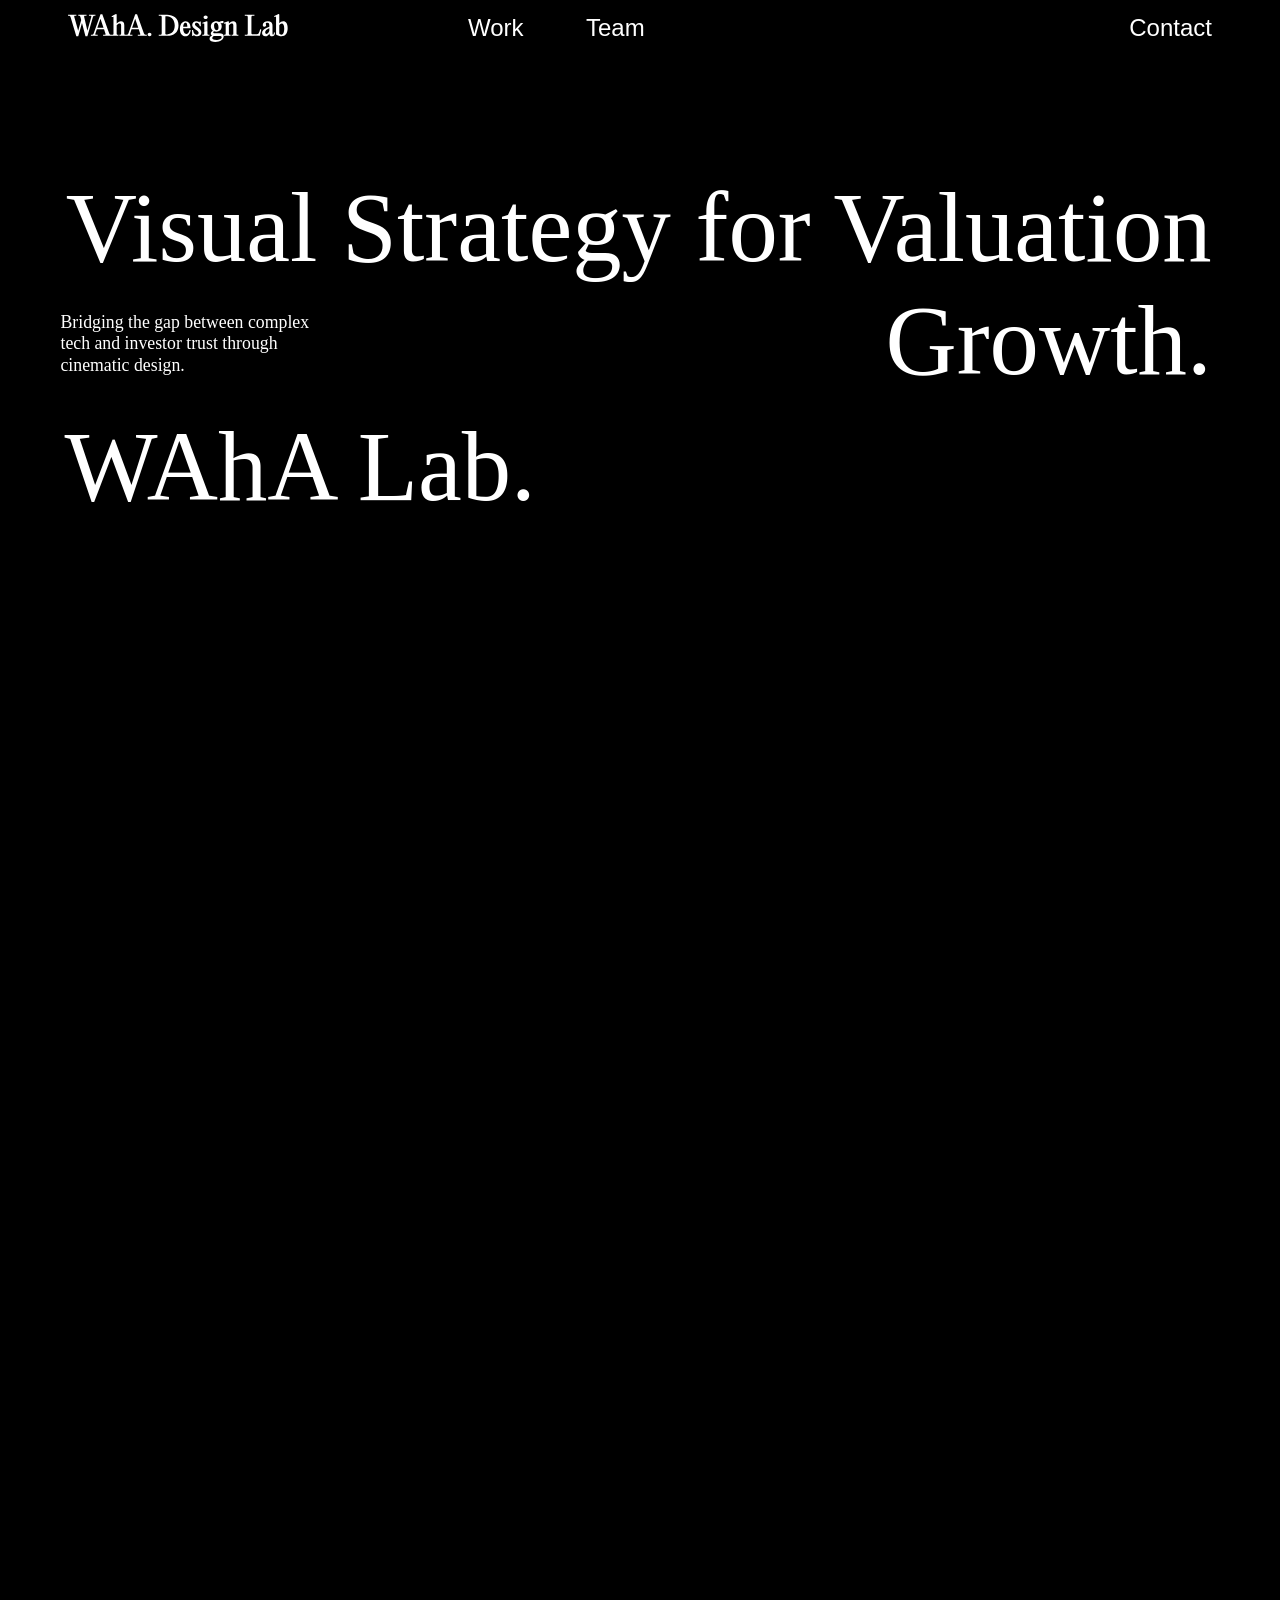
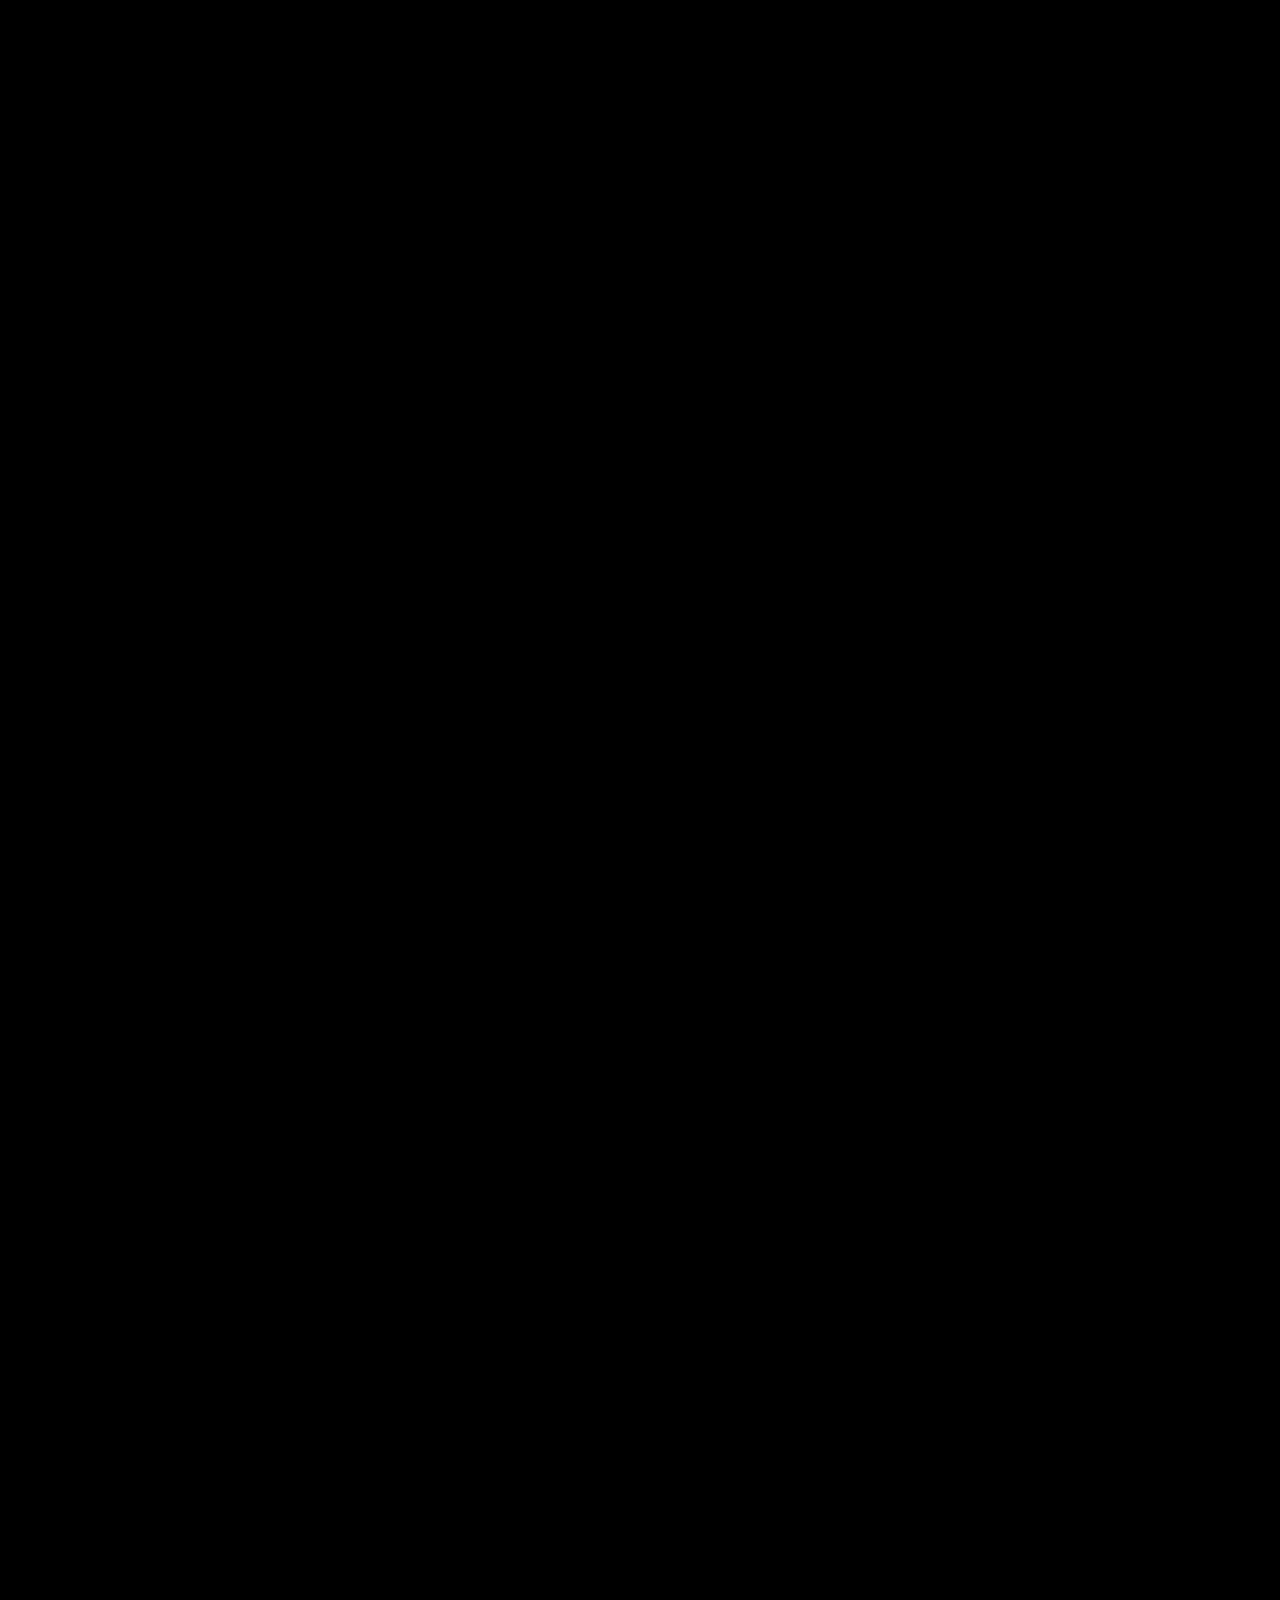
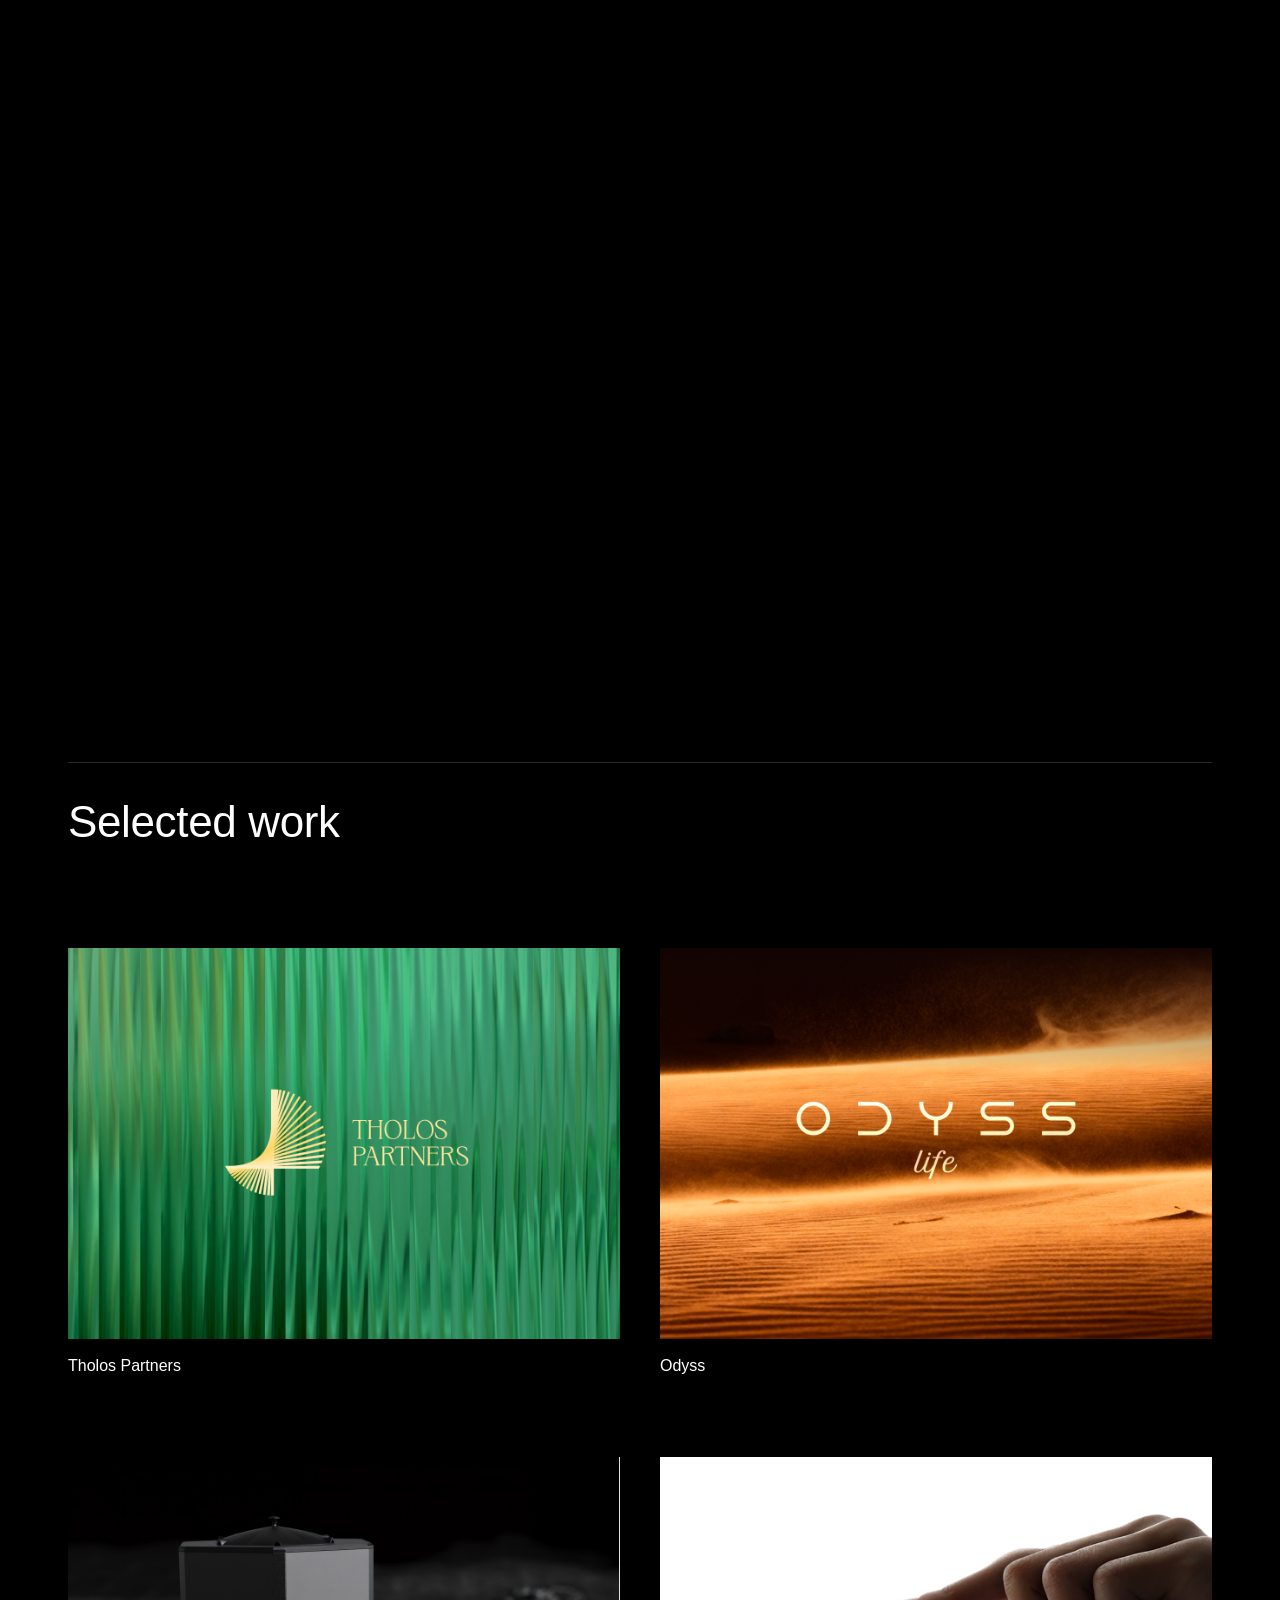
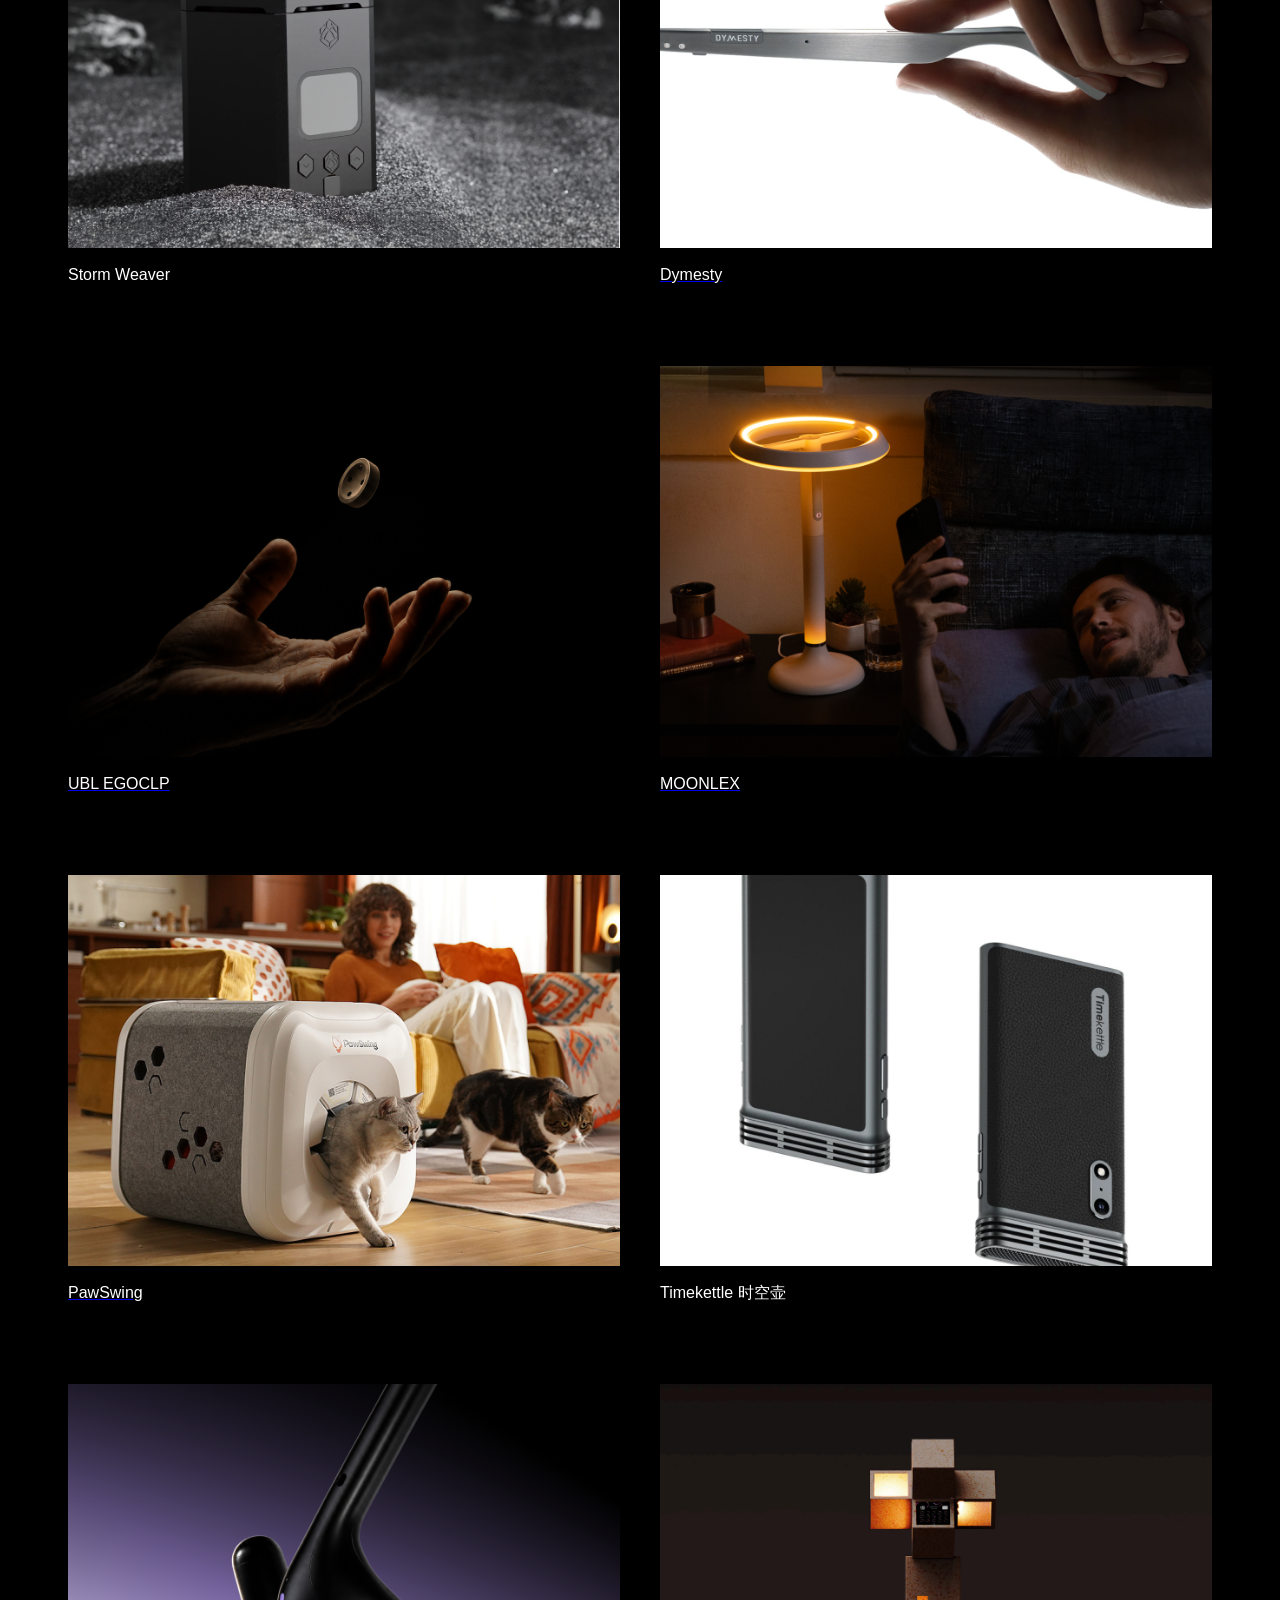
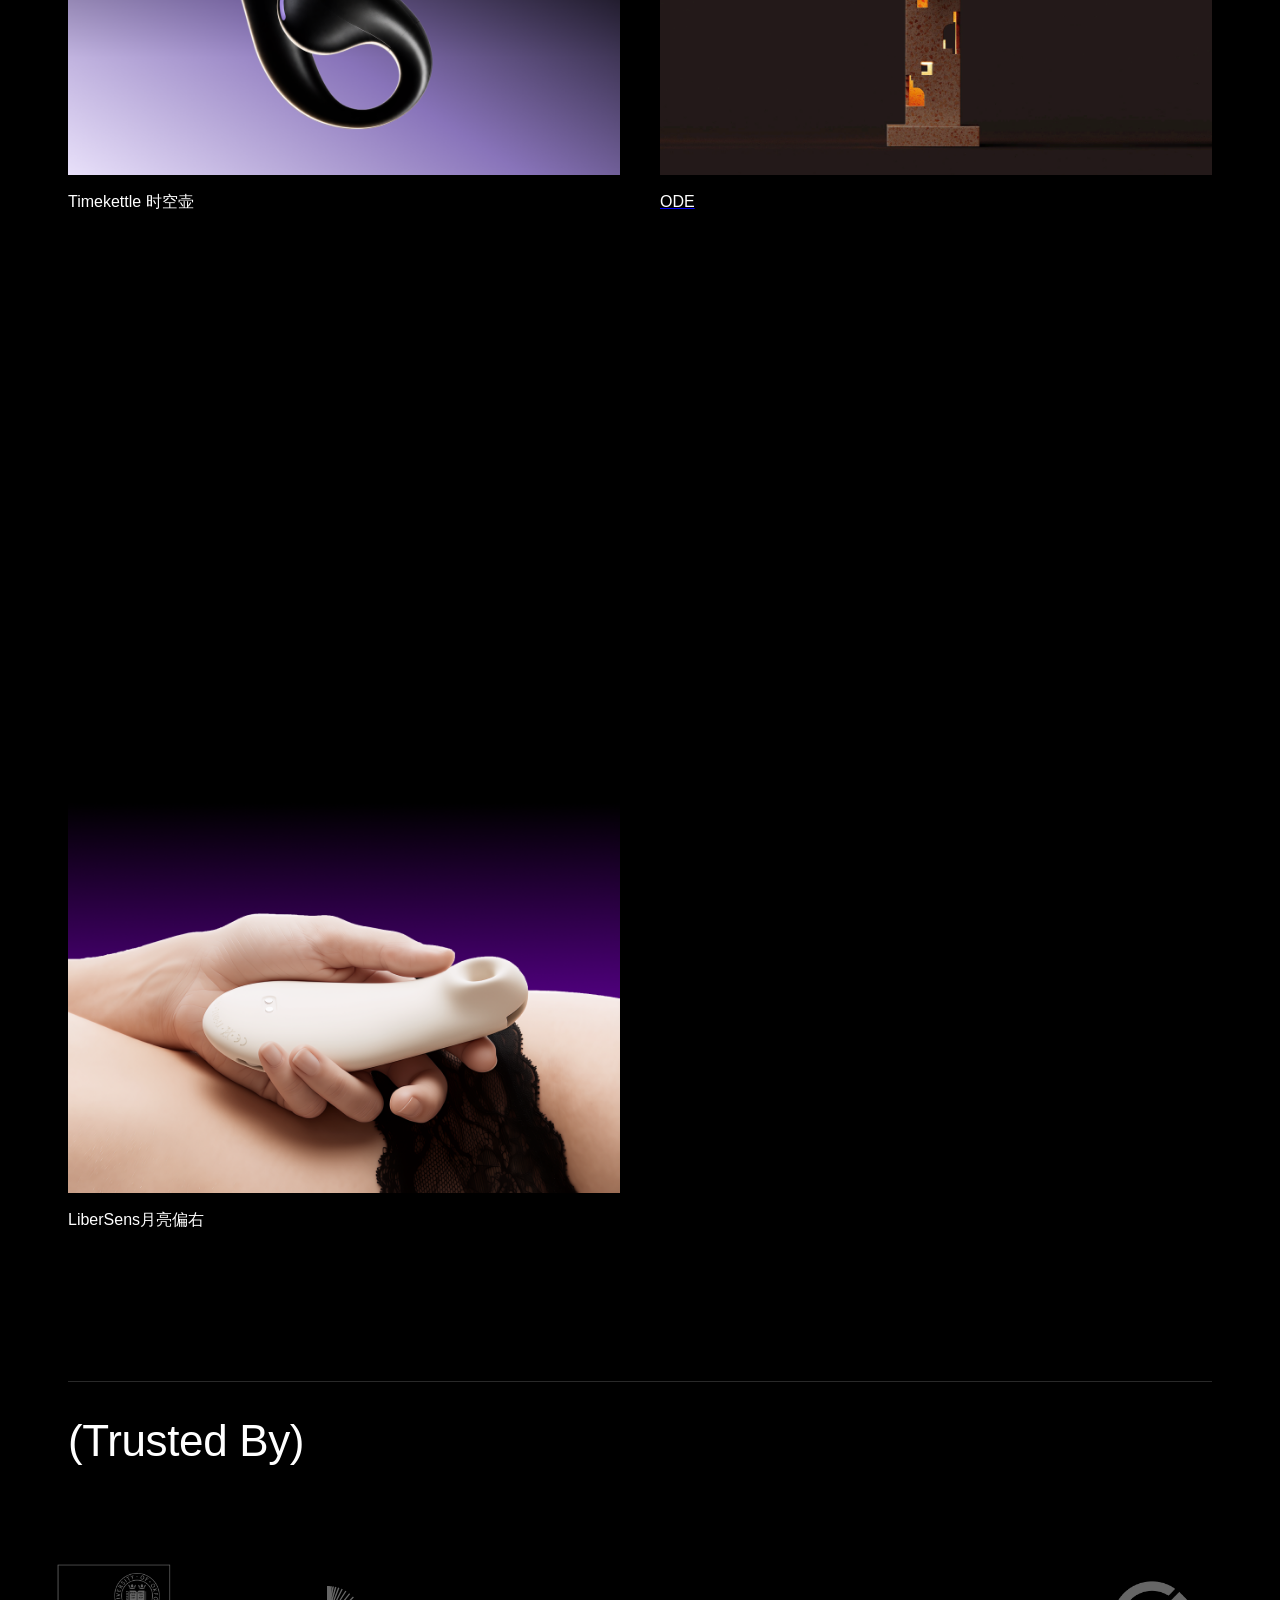
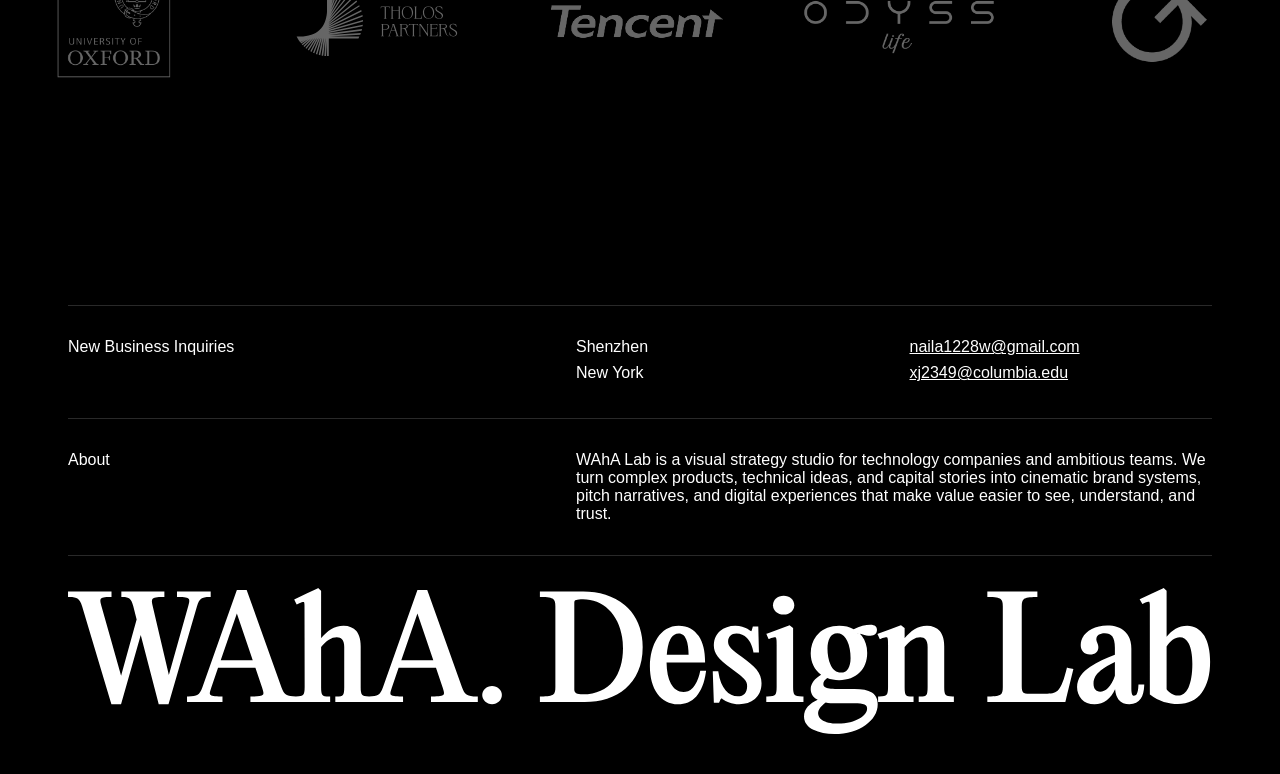
==== index.html @ 953c7c77 "Add REDXKEY case page" ====
<!DOCTYPE html>
<html lang="zh-CN">

<head>
    <meta charset="UTF-8">
    <meta name="viewport" content="width=device-width, initial-scale=1.0">
    <title>WAhA Lab - Visual Strategy for Valuation</title>
    <link rel="stylesheet" href="style.css">
</head>

<body>
    <!-- 顶部导航栏 -->
    <nav class="navbar">
        <div class="navbar-container">
            <div class="navbar-content">
                <!-- Logo -->
                <a href="index.html" class="logo-link" aria-label="WAhA Lab home">
                    <img src="assets/logo.svg" alt="WAhA Lab Logo" class="logo">
                </a>

                <!-- 中间导航链接 -->
                <div class="navbar-center">
                    <div class="navbar-center-wrapper">
                        <a href="work.html" class="nav-link nav-work">Work</a>
                        <a href="team.html" class="nav-link nav-team">Team</a>
                    </div>
                </div>

                <!-- 右侧 Contact -->
                <div class="navbar-right">
                    <a href="mailto:naila1228w@gmail.com" class="nav-contact">Contact</a>
                </div>
            </div>
        </div>
    </nav>

    <!-- 第一屏 -->
    <div class="container screen-1" id="screen1">
        <div class="content-wrapper">
            <div class="content">
                <div class="text-clip-container">
                    <div class="title-top">Visual Strategy for Valuation</div>
                </div>

                <div class="middle-section">
                    <div class="growth-section">
                        <div class="text-clip-container">
                            <div class="title-growth">Growth.</div>
                        </div>
                        <div class="text-clip-container description-clip">
                            <div class="description">Bridging the gap between complex tech and investor trust through
                                cinematic design.</div>
                        </div>
                    </div>
                </div>

                <div class="text-clip-container">
                    <div class="title-bottom">WAhA Lab.</div>
                </div>
            </div>
        </div>
    </div>

    <!-- 第二屏 -->
    <div class="container screen-2" id="screen2">
        <div class="screen2-content-wrapper">
            <div class="screen2-text-wrapper" id="screen2TextWrapper">
                <div class="screen2-text-clip-container">
                    <div class="screen2-title">Welcome</div>
                </div>
                <div class="screen2-text-clip-container">
                    <div class="screen2-description">We don't deliver templates. We treat every pixel like a frame in a
                        movie.</div>
                </div>
            </div>
            <div class="screen2-image-container" id="screen2ImageContainer">
                <video src="assets/第二屏视频.mp4" class="screen2-image" id="screen2Image" autoplay loop muted
                    playsinline></video>
            </div>
        </div>
    </div>

    <!-- 第三屏 -->
    <div class="container screen-3" id="screen3">
        <!-- Selected work 部分 -->
        <div class="screen3-section">
            <div class="section-header">
                <div class="section-divider"></div>
                <div class="section-title">Selected work</div>
            </div>
            <div class="work-grid">
                <div class="work-item">
                    <img src="assets/tholos partners.png" alt="Tholos Partners" class="work-image">
                    <div class="work-label">Tholos Partners</div>
                </div>
                <div class="work-item">
                    <img src="assets/Odysscase.png" alt="Odyss" class="work-image">
                    <div class="work-label">Odyss</div>
                </div>
                <div class="work-item">
                    <img src="assets/Storm Weaver.png" alt="Storm Weaver" class="work-image">
                    <div class="work-label">Storm Weaver</div>
                </div>
                <a href="dymesty.html" class="work-item project-link">
                    <img src="assets/Dymesty.png" alt="Dymesty" class="work-image">
                    <div class="work-label">Dymesty</div>
                </a>
                <a href="ubl-egoclp.html" class="work-item project-link">
                    <img src="assets/UBL EGOCLP.png" alt="UBL EGOCLP" class="work-image">
                    <div class="work-label">UBL EGOCLP</div>
                </a>
                <a href="moonlex.html" class="work-item project-link">
                    <img src="assets/MOONLEX.png" alt="MOONLEX" class="work-image">
                    <div class="work-label">MOONLEX</div>
                </a>
                <a href="pawswing.html" class="work-item project-link">
                    <img src="assets/PawSwing.png" alt="PawSwing" class="work-image">
                    <div class="work-label">PawSwing</div>
                </a>
                <div class="work-item">
                    <img src="assets/Timekettle 时空壶.png" alt="Timekettle 时空壶" class="work-image">
                    <div class="work-label">Timekettle 时空壶</div>
                </div>
                <div class="work-item">
                    <img src="assets/Timekettle 时空壶-1.png" alt="Timekettle 时空壶-1" class="work-image">
                    <div class="work-label">Timekettle 时空壶</div>
                </div>
                <a href="ode.html" class="work-item project-link">
                    <img src="assets/ODE.png" alt="ODE" class="work-image">
                    <div class="work-label">ODE</div>
                </a>
                <a href="guangtiankejiyanjiuyuan.html" class="work-item project-link">
                    <img src="assets/广东空天科技研究院.png" alt="广东空天科技研究院" class="work-image">
                    <div class="work-label">广东空天科技研究院</div>
                </a>
                <a href="redxkey.html" class="work-item project-link">
                    <img src="assets/REDXKEY.png" alt="REDXKEY" class="work-image">
                    <div class="work-label">REDXKEY</div>
                </a>
                <div class="work-item">
                    <img src="assets/LiberSens月亮偏右.png" alt="LiberSens月亮偏右" class="work-image">
                    <div class="work-label">LiberSens月亮偏右</div>
                </div>
            </div>
        </div>

        <!-- Trusted By 部分 -->
        <div class="screen3-section trusted-by-section">
            <div class="section-header">
                <div class="section-divider"></div>
                <div class="section-title">(Trusted By)</div>
            </div>
            <div class="brands-carousel-wrapper">
                <div class="brands-grid brands-carousel">
                    <!-- 第一组 -->
                    <div class="brand-item brand-oxford">
                        <img src="assets/Oxford.png" alt="Oxford" class="brand-logo">
                    </div>
                    <div class="brand-item brand-tholos">
                        <img src="assets/tholos partners.svg" alt="tholos partners" class="brand-logo">
                    </div>
                    <div class="brand-item brand-tencent">
                        <img src="assets/Tencent.png" alt="Tencent" class="brand-logo">
                    </div>
                    <div class="brand-item brand-odyss">
                        <img src="assets/Odyss.png" alt="Odyss" class="brand-logo">
                    </div>
                    <div class="brand-item brand-gafa">
                        <img src="assets/GAFA.png" alt="GAFA" class="brand-logo">
                    </div>
                    <div class="brand-item brand-columbia">
                        <img src="assets/Columbia SPS.png" alt="Columbia SPS" class="brand-logo">
                    </div>
                    <div class="brand-item brand-olivoila">
                        <img src="assets/Olivoila.png" alt="Olivoila" class="brand-logo">
                    </div>
                    <div class="brand-item">
                        <img src="assets/MOONLEX-logo.svg" alt="MOONLEX" class="brand-logo">
                    </div>
                    <div class="brand-item">
                        <img src="assets/PawSwing-logo.svg" alt="PawSwing" class="brand-logo">
                    </div>
                    <div class="brand-item">
                        <img src="assets/REDXKEY-logo.svg" alt="REDXKEY" class="brand-logo">
                    </div>
                    <div class="brand-item">
                        <img src="assets/DREAME-logo.svg" alt="DREAME" class="brand-logo">
                    </div>
                    <div class="brand-item">
                        <img src="assets/amorlink爱刻-logo.svg" alt="amorlink爱刻" class="brand-logo">
                    </div>
                    <div class="brand-item">
                        <img src="assets/Timekettle-logo.svg" alt="Timekettle" class="brand-logo">
                    </div>
                    <!-- 复制一份用于无缝循环 -->
                    <div class="brand-item brand-oxford">
                        <img src="assets/Oxford.png" alt="Oxford" class="brand-logo">
                    </div>
                    <div class="brand-item brand-tholos">
                        <img src="assets/tholos partners.svg" alt="tholos partners" class="brand-logo">
                    </div>
                    <div class="brand-item brand-tencent">
                        <img src="assets/Tencent.png" alt="Tencent" class="brand-logo">
                    </div>
                    <div class="brand-item brand-odyss">
                        <img src="assets/Odyss.png" alt="Odyss" class="brand-logo">
                    </div>
                    <div class="brand-item brand-gafa">
                        <img src="assets/GAFA.png" alt="GAFA" class="brand-logo">
                    </div>
                    <div class="brand-item brand-columbia">
                        <img src="assets/Columbia SPS.png" alt="Columbia SPS" class="brand-logo">
                    </div>
                    <div class="brand-item brand-olivoila">
                        <img src="assets/Olivoila.png" alt="Olivoila" class="brand-logo">
                    </div>
                    <div class="brand-item">
                        <img src="assets/MOONLEX-logo.svg" alt="MOONLEX" class="brand-logo">
                    </div>
                    <div class="brand-item">
                        <img src="assets/PawSwing-logo.svg" alt="PawSwing" class="brand-logo">
                    </div>
                    <div class="brand-item">
                        <img src="assets/REDXKEY-logo.svg" alt="REDXKEY" class="brand-logo">
                    </div>
                    <div class="brand-item">
                        <img src="assets/DREAME-logo.svg" alt="DREAME" class="brand-logo">
                    </div>
                    <div class="brand-item">
                        <img src="assets/amorlink爱刻-logo.svg" alt="amorlink爱刻" class="brand-logo">
                    </div>
                    <div class="brand-item">
                        <img src="assets/Timekettle-logo.svg" alt="Timekettle" class="brand-logo">
                    </div>
                </div>
            </div>
        </div>

        <!-- Footer -->
        <footer class="footer">
            <div class="footer-section">
                <div class="footer-divider"></div>
                <div class="footer-row">
                    <div class="footer-left">
                        <div class="footer-label">New Business Inquiries</div>
                    </div>
                    <div class="footer-right">
                        <div class="footer-locations">
                            <div class="footer-location">Shenzhen</div>
                            <div class="footer-location">New York</div>
                        </div>
                        <div class="footer-emails">
                            <a href="mailto:naila1228w@gmail.com" class="footer-email">naila1228w@gmail.com</a>
                            <a href="mailto:xj2349@columbia.edu" class="footer-email">xj2349@columbia.edu</a>
                        </div>
                    </div>
                </div>
                <div class="footer-divider"></div>
                <div class="footer-row">
                    <div class="footer-left">
                        <div class="footer-label">About</div>
                    </div>
                    <div class="footer-right">
                        <div class="footer-about">
                            <p>WAhA Lab is a visual strategy studio for technology companies and ambitious teams. We
                                turn complex products, technical ideas, and capital stories into cinematic brand
                                systems, pitch narratives, and digital experiences that make value easier to see,
                                understand, and trust.</p>
                        </div>
                    </div>
                </div>
                <div class="footer-divider"></div>
                <div class="footer-logo">
                    <img src="assets/logo.svg" alt="Footer Logo" class="footer-logo-img">
                </div>
            </div>
        </footer>
    </div>

    <script src="script.js"></script>
</body>

</html>
---- style.css ----
/* 重置和基础样式 */
* {
    margin: 0;
    padding: 0;
    box-sizing: border-box;
}

body {
    font-family: 'PP Editorial New', -apple-system, BlinkMacSystemFont, 'Segoe UI', serif;
    background-color: #000000;
    color: #ffffff;
    overflow-x: hidden;
    overflow-y: auto;
    scroll-behavior: smooth;
}

/* 顶部导航栏 */
.navbar {
    width: 1439.70px;
    mix-blend-mode: difference;
    box-sizing: border-box;
    display: flex;
    height: 56px;
    flex-direction: column;
    flex-wrap: nowrap;
    padding-right: 68px;
    padding-left: 68px;
    position: fixed;
    top: 0;
    left: 50%;
    transform: translateX(-50%);
    z-index: 1000;
    overflow: visible;
    /* 确保下划线可以显示 */
}

.navbar-container {
    width: 1303.70px;
    box-sizing: border-box;
    display: flex;
    height: 56px;
    flex-direction: row;
    flex-wrap: nowrap;
    align-items: center;
    overflow: visible;
    /* 确保下划线可以显示 */
}

.navbar-content {
    width: 1303.70px;
    height: 56px;
    display: flex;
    justify-content: flex-start;
    /* 恢复为flex-start，保持原始布局 */
    align-items: center;
    position: relative;
    overflow: visible;
    /* 确保下划线可以显示 */
}

/* Logo */
.logo {
    width: auto;
    /* 自动调整宽度以保持宽高比 */
    height: 28px;
    /* 高度设置为28px */
    display: block;
}

.logo-link {
    display: inline-flex;
    align-items: center;
    text-decoration: none;
}

/* 导航中心区域 */
.navbar-center {
    height: 56px;
    box-sizing: border-box;
    display: flex;
    width: 344px;
    min-height: 1px;
    flex-direction: row;
    flex-wrap: nowrap;
    justify-content: center;
    margin-left: 400px;
    overflow: visible;
    /* 确保下划线可以显示 */
    position: relative;
    /* 为响应式绝对定位做准备 */
}

.navbar-center-wrapper {
    width: 344px;
    height: 56px;
    display: flex;
    justify-content: flex-start;
    align-items: center;
    overflow: visible;
    /* 确保下划线可以显示 */
}

/* 导航链接基础样式 */
.nav-link {
    height: 56px;
    box-sizing: border-box;
    display: flex;
    flex-direction: row;
    flex-wrap: nowrap;
    align-items: center;
    text-decoration: none;
    font-family: 'Lab Grotesque', -apple-system, BlinkMacSystemFont, 'Segoe UI', sans-serif;
    font-size: 24px;
    white-space: nowrap;
    text-align: center;
    color: rgba(255, 255, 255, 1);
    line-height: normal;
    font-weight: normal;
    position: relative;
    overflow: visible;
    /* 确保下划线可以显示在容器外 */
}

.nav-link::after {
    content: '';
    position: absolute;
    bottom: -4px;
    /* 下划线和文字的间距为-4px */
    left: 0;
    width: 0;
    height: 1px;
    background-color: rgba(255, 255, 255, 1);
    transition: width 0.3s ease;
}

.nav-link:hover::after {
    width: 100%;
}

.nav-link.is-active::after {
    width: 100%;
}

/* Work 链接 */
.nav-work {
    width: 58px;
    height: 56px;
}

/* Lab 链接 */
.nav-lab {
    width: 42px;
    height: 56px;
    margin-left: 60px;
}

/* Team 链接 */
.nav-team {
    width: 58px;
    height: 56px;
    margin-left: 60px;
}

/* 右侧 Contact */
.navbar-right {
    margin-left: auto;
    /* 使用auto让右侧自动对齐到最右边 */
}

.nav-contact {
    font-family: 'Lab Grotesque', -apple-system, BlinkMacSystemFont, 'Segoe UI', sans-serif;
    font-size: 24px;
    white-space: nowrap;
    text-align: right;
    color: rgba(255, 255, 255, 1);
    line-height: normal;
    font-weight: normal;
    flex-shrink: 0;
    text-decoration: none;
    cursor: pointer;
}

/* 主容器 */
.container {
    width: 1440px;
    height: 902px;
    overflow: hidden;
    box-sizing: border-box;
    background-color: rgba(0, 0, 0, 1);
    display: flex;
    flex-direction: column;
    justify-content: center;
    align-items: center;
    margin: 0 auto;
    padding-top: 56px;
    /* 为导航栏留出空间 */
    position: relative;
}

/* 第二屏 */
.screen-2 {
    justify-content: flex-start;
    align-items: center;
    padding-top: 56px;
    min-height: calc(902px + 250vh);
    /* 保留滚动交互所需的空间（第一阶段+第二阶段+第四阶段） */
    /* 保留滚动交互所需的空间（第一阶段+第二阶段+第四阶段） */
    overflow: visible !important;
    /* 允许内容溢出，确保第五阶段的内容可见 */
}

.screen2-content-wrapper {
    display: flex;
    flex-direction: column;
    align-items: center;
    gap: 0;
}

/* 第二屏文字容器 */
.screen2-text-wrapper {
    width: 1304px;
    position: relative;
    /* 默认相对定位，在文档流中 */
    visibility: hidden;
    /* 默认隐藏，添加show类后变为visible */
    pointer-events: none;
    display: flex;
    flex-direction: row;
    align-items: flex-start;
    margin-bottom: 50px;
    /* 与视频的间距 */
    /* 不设置opacity，让文字内容的动画控制显示效果，和第一屏一样 */
}

.screen2-text-wrapper.show {
    visibility: visible;
    /* 容器可见，让文字内容的动画可以播放 */
    pointer-events: auto;
    /* 不设置opacity，让文字内容的CSS动画完全控制显示效果 */
}

/* 第二屏文字裁切容器 */
.screen2-text-clip-container {
    overflow: hidden;
    position: relative;
}

.screen2-text-clip-container:first-child {
    width: 637px;
}

.screen2-text-clip-container:last-child {
    width: 637px;
    margin-left: 30px;
}

/* 第二屏标题和描述文字的初始状态和动画 */
.screen2-title,
.screen2-description {
    transform: translateY(100%);
    opacity: 0;
}

.screen2-text-wrapper.show .screen2-title {
    animation: slideUp 1s cubic-bezier(0.16, 1, 0.3, 1) forwards;
    animation-delay: 0s;
}

.screen2-text-wrapper.show .screen2-description {
    animation: slideUp 1s cubic-bezier(0.16, 1, 0.3, 1) forwards;
    animation-delay: 0.15s;
}

/* 第二屏标题样式 */
.screen2-title {
    font-family: 'Lab Grotesque', -apple-system, BlinkMacSystemFont, 'Segoe UI', sans-serif;
    font-size: 44px;
    color: rgba(255, 255, 255, 1);
    line-height: 53.38px;
    letter-spacing: -0.36px;
    font-weight: normal;
    white-space: nowrap;
}

/* 第二屏描述文字样式 */
.screen2-description {
    font-family: 'Lab Grotesque', -apple-system, BlinkMacSystemFont, 'Segoe UI', sans-serif;
    font-size: 44px;
    color: rgba(255, 255, 255, 1);
    line-height: normal;
    font-weight: normal;
}

.screen2-image-container {
    width: 524px;
    height: 295px;
    overflow: hidden;
    position: relative;
    display: flex;
    align-items: center;
    justify-content: center;
    will-change: width, height, top;
    margin-top: -108px;
    /* 调整视频初始位置 */
}

.screen2-image {
    width: 100%;
    height: 100%;
    display: block;
    object-fit: cover;
}

/* 内容包装器 */
.content-wrapper {
    width: 1304px;
    box-sizing: border-box;
    display: flex;
    height: 426px;
    flex-direction: column;
    flex-wrap: nowrap;
    margin-top: -190px;
    /* 调整到导航栏底部的距离为20px */
}

/* 内容区域 */
.content {
    width: 1304px;
    height: 426px;
    display: flex;
    flex-direction: column;
    justify-content: flex-start;
    align-items: center;
}

/* 文字裁切容器 */
/* 文字裁切容器 */
.text-clip-container {
    overflow: hidden;
    position: relative;
    width: 100%;
}

.text-clip-container:first-child {
    width: 1304px;
}

.text-clip-container:last-child {
    width: 1304px;
}

.text-clip-container .title-top,
.text-clip-container .title-growth,
.text-clip-container .title-bottom {
    transform: translateY(100%);
    opacity: 0;
    animation: slideUp 1s cubic-bezier(0.16, 1, 0.3, 1) forwards;
}

/* 描述文字使用淡入上浮效果，不使用裁切 */
.text-clip-container .description {
    transform: translateY(20px);
    opacity: 0;
    animation: fadeInUp 0.9s cubic-bezier(0.25, 0.1, 0.25, 1) forwards;
}

/* 第一个标题动画 - 立即开始 */
.content>.text-clip-container:first-child .title-top {
    animation-delay: 0s;
}

/* 第二个标题动画 - Growth. 延迟约0.15秒 */
.growth-section .text-clip-container:first-child .title-growth {
    animation-delay: 0.15s;
}

/* 第三个标题动画 - WAhA Lab. 延迟约0.3秒 */
.content>.text-clip-container:last-child .title-bottom {
    animation-delay: 0.3s;
}

/* 描述文字 - 延迟稍晚于WAhA Lab出现 */
.text-clip-container.description-clip .description {
    animation-delay: 0.5s;
}

@keyframes slideUp {
    from {
        transform: translateY(100%);
        opacity: 0;
    }

    to {
        transform: translateY(0);
        opacity: 1;
    }
}

@keyframes fadeInUp {
    from {
        transform: translateY(20px);
        opacity: 0;
    }

    to {
        transform: translateY(0);
        opacity: 1;
    }
}

/* 顶部标题 */
.title-top {
    width: 1304px;
    font-family: 'PP Editorial New', serif;
    font-size: 111px;
    white-space: nowrap;
    text-align: right;
    color: rgba(255, 255, 255, 1);
    line-height: normal;
    font-weight: normal;
    flex-shrink: 0;
    box-sizing: border-box;
    padding-right: 8px;
}

/* 中间部分 */
.middle-section {
    width: 1304px;
    height: 142px;
    box-sizing: border-box;
    display: flex;
    flex-direction: row;
    flex-wrap: nowrap;
    justify-content: space-between;
    align-items: center;
}

/* Growth 部分 */
.growth-section {
    width: 1304px;
    height: 142px;
    position: relative;
}

.growth-section .text-clip-container {
    position: absolute;
}

.growth-section .text-clip-container:first-child {
    top: 0;
    left: 0;
    width: 1304px;
    height: 111px;
}

.growth-section .text-clip-container.description-clip {
    top: 32px;
    left: 0;
    width: 302.71px;
    /* 描述文字使用淡入上浮效果，不需要overflow: hidden */
    overflow: visible;
}

.title-growth {
    width: 1304px;
    font-family: 'PP Editorial New', serif;
    font-size: 111px;
    white-space: nowrap;
    text-align: right;
    color: rgba(255, 255, 255, 1);
    line-height: normal;
    font-weight: normal;
    box-sizing: border-box;
    padding-right: 8px;
}

.description {
    width: 302.71px;
    font-family: 'PP Editorial New', serif;
    font-size: 20px;
    color: rgba(255, 255, 255, 1);
    line-height: 1.2;
    font-weight: normal;
    white-space: normal;
    /* 允许换行，确保文字完整显示 */
}

/* 底部标题 */
.title-bottom {
    width: 1304px;
    font-family: 'PP Editorial New', serif;
    font-size: 111px;
    white-space: nowrap;
    color: rgba(255, 255, 255, 1);
    line-height: normal;
    font-weight: normal;
    flex-shrink: 0;
    box-sizing: border-box;
    padding-left: 4px;
}

/* 响应式设计 - 大于1920px时保持1920px的效果 */
@media screen and (min-width: 1921px) {
    .navbar {
        width: 1920px;
        max-width: 1920px;
        padding-left: 68px;
        padding-right: 68px;
        left: 50%;
        transform: translateX(-50%);
    }

    .navbar-container {
        width: 100%;
        max-width: 100%;
    }

    .navbar-content {
        width: 100%;
        max-width: 100%;
        justify-content: space-between;
        position: relative;
    }

    .navbar-center {
        position: absolute;
        left: 50%;
        transform: translateX(-50%);
        margin-left: 0;
    }

    .navbar-right {
        margin-left: auto;
        margin-right: 0;
    }

    .container.screen-1 {
        width: 1920px;
        max-width: 1920px;
        padding-left: 68px;
        padding-right: 68px;
        margin-left: auto;
        margin-right: auto;
    }

    /* 文字组包装器，保持1920px时的缩放效果 */
    .content-wrapper {
        width: 1304px;
        margin-left: 0;
        margin-right: 0;
        transform-origin: left center;
        /* 1920px时的缩放比例：(1920 - 136) / 1304 ≈ 1.37 */
        transform: scale(calc((1920px - 136px) / 1304));
    }

    .content {
        width: 1304px;
    }

    /* Screen 2 > 1920px consistency */
    .screen-2 {
        max-width: 1920px;
        padding-left: 68px;
        padding-right: 68px;
        margin-left: auto;
        margin-right: auto;
    }

    .screen2-content-wrapper {
        width: 1784px;
        /* 1920 - 68*2 */
        max-width: 1784px;
        margin-left: auto;
        margin-right: auto;
    }

    .screen2-text-wrapper {
        width: 1784px;
        max-width: 1784px;
        justify-content: space-between;
        margin-left: auto;
        margin-right: auto;
    }

    .screen2-text-clip-container:first-child {
        width: 637px;
        /* Max width at 1920px */
    }

    .screen2-text-clip-container:last-child {
        width: 637px;
        /* Max width at 1920px */
        margin-left: auto;
        margin-right: 0;
    }

    .screen2-image-container {
        width: 1784px;
        max-width: 1784px;
        margin-left: auto;
        margin-right: auto;
    }

    /* Screen 3 > 1920px consistency */
    .screen-3 {
        width: 100% !important;
        max-width: 1920px !important;
        padding-left: 68px !important;
        padding-right: 68px !important;
        margin-left: auto !important;
        margin-right: auto !important;
    }

    .work-grid {
        width: 100%;
        column-gap: 53.33px;
        /* 2.778vw at 1920px */
        row-gap: 106.67px;
        /* 5.556vw at 1920px */
    }
}

/* 响应式设计 - Computer Tier (768px - 1920px) 保持68px间距 */
/* 统一定义电脑端体验：双列网格、完整导航、流式布局 */
@media screen and (min-width: 768px) and (max-width: 1920px) {
    .navbar {
        width: 100%;
        max-width: 1920px;
        padding-left: 68px;
        padding-right: 68px;
    }

    .navbar-container {
        width: 100%;
        max-width: 100%;
    }

    .navbar-content {
        width: 100%;
        max-width: 100%;
        justify-content: space-between;
        /* 左右两侧对齐 */
        position: relative;
    }

    /* 中间导航居中 */
    .navbar-center {
        position: absolute;
        left: 50%;
        transform: translateX(-50%);
        margin-left: 0;
    }

    /* 右侧Contact对齐到右边缘（距离右边缘68px由navbar的padding-right控制） */
    .navbar-right {
        margin-left: auto;
        margin-right: 0;
    }

    .container.screen-1 {
        width: 100%;
        max-width: 100%;
        padding-inline: 86px;
        /* 固定86px左右间距 */
        padding-top: 0;
        padding-bottom: 10vh;
        /* 向上推内容，实现视觉光学居中 */
        min-height: 90vh;
        /* 改为90vh，让下面的视频部分可见 */
        height: 90vh;
        /* 改为90vh */
        justify-content: center;
        /* 垂直居中 */
    }

    /* 文字容器使用vw单位 */
    .content-wrapper {
        width: 90.556vw;
        /* 1304px / 1440 * 100 = 90.556vw */
        height: 29.583vw;
        /* 426px / 1440 * 100 = 29.583vw */
        margin-top: 0;
        /* 移除margin-top，使用flexbox居中 */
    }

    .content {
        width: 90.556vw;
        /* 1304px / 1440 * 100 = 90.556vw */
        height: 29.583vw;
        /* 426px / 1440 * 100 = 29.583vw */
    }

    /* 顶部标题 - 使用vw单位 */
    .content>.text-clip-container:first-child {
        width: 90.556vw;
        /* 1304px / 1440 * 100 = 90.556vw */
    }

    .title-top {
        width: 90.556vw;
        /* 1304px / 1440 * 100 = 90.556vw */
        font-size: 7.708vw;
        /* 111px / 1440 * 100 = 7.708vw */
        line-height: normal;
    }

    /* 中间部分 */
    .middle-section {
        width: 90.556vw;
        /* 1304px / 1440 * 100 = 90.556vw */
        height: 9.861vw;
        /* 142px / 1440 * 100 = 9.861vw */
    }

    .growth-section {
        width: 90.556vw;
        /* 1304px / 1440 * 100 = 90.556vw */
        height: 9.861vw;
        /* 142px / 1440 * 100 = 9.861vw */
    }

    .growth-section .text-clip-container:first-child {
        width: 90.556vw;
        /* 1304px / 1440 * 100 = 90.556vw */
        height: 7.708vw;
        /* 111px / 1440 * 100 = 7.708vw */
    }

    .title-growth {
        width: 90.556vw;
        /* 1304px / 1440 * 100 = 90.556vw */
        font-size: 7.708vw;
        /* 111px / 1440 * 100 = 7.708vw */
        line-height: normal;
    }

    .growth-section .text-clip-container.description-clip {
        top: 2.222vw;
        /* 32px / 1440 * 100 = 2.222vw */
        width: 21.022vw;
        /* 302.71px / 1440 * 100 = 21.022vw */
    }

    .description {
        width: 21.022vw;
        /* 302.71px / 1440 * 100 = 21.022vw */
        font-size: 1.389vw;
        /* 20px / 1440 * 100 = 1.389vw */
        line-height: 1.2;
        /* 相对值保持不变 */
    }

    /* 底部标题 */
    .content>.text-clip-container:last-child {
        width: 90.556vw;
        /* 1304px / 1440 * 100 = 90.556vw */
    }

    .title-bottom {
        width: 90.556vw;
        /* 1304px / 1440 * 100 = 90.556vw */
        font-size: 7.708vw;
        /* 111px / 1440 * 100 = 7.708vw */
        line-height: normal;
    }

    /* 第二屏适配 */
    .screen-2 {
        padding-left: 68px;
        padding-right: 68px;
    }

    .screen2-content-wrapper {
        width: 100%;
        max-width: calc(100vw - 136px);
        /* 视口宽度减去左右68px*2 */
    }

    /* Welcome文案：保持原始大小，左右各68px */
    .screen2-text-wrapper {
        width: calc(100vw - 136px);
        /* 视口宽度减去左右68px*2 */
        max-width: calc(100vw - 136px);
        margin-left: 0;
        margin-right: 0;
        justify-content: space-between;
        /* 让两个文字容器分布在两端 */
    }

    /* 文字容器改为百分比宽度，确保在一行内显示 */
    .screen2-text-clip-container:first-child {
        width: 48%;
        /* 约一半宽度 */
        max-width: 637px;
        /* 保持最大宽度 */
    }

    .screen2-text-clip-container:last-child {
        width: 48%;
        /* 约一半宽度 */
        max-width: 637px;
        /* 保持最大宽度 */
        margin-left: auto;
        /* 自动推到右边 */
        margin-right: 0;
        /* 靠右，距离右边缘68px由.screen-2的padding-right控制 */
    }

    /* 视频容器：最大宽度保持左右68px间距 */
    .screen2-image-container {
        max-width: calc(100vw - 136px);
        /* 视口宽度减去左右68px*2 */
        width: 100%;
        /* 宽度占满可用空间 */
    }

    /* 第三屏适配 - Selected work部分 */
    .screen-3 {
        width: 100% !important;
        /* 强制100%宽度 */
        max-width: none !important;
        /* 移除最大宽度限制，允许容器扩展 */
        padding-left: 68px !important;
        /* 固定68px左间距 */
        padding-right: 68px !important;
        /* 固定68px右间距 */
        padding-inline: 68px !important;
        /* 固定68px左右间距 */
        padding-bottom: 200px !important;
        /* 底部留200px间距 */
        overflow: visible !important;
        /* 允许底部内容显示 */
    }

    .screen3-section {
        width: 100% !important;
        /* 确保section占满容器 */
        align-items: flex-start;
        /* 左对齐 */
    }

    .section-header {
        width: 100%;
        align-items: flex-start;
        /* 左对齐，与导航栏Work对齐 */
    }

    .section-divider {
        width: 100%;
    }

    .section-title {
        width: 100%;
        font-size: 44px;
        /* 固定字体大小，不随屏幕缩放 */
    }

    /* Work Grid - 响应式网格 */
    .work-grid {
        width: 100%;
        /* 网格占满父容器的可用空间（减去padding） */
        grid-template-columns: repeat(2, 1fr);
        /* 2列，每列1fr，自动拉伸 */
        column-gap: min(2.778vw, 53.33px);
        /* 40px / 1440 * 100 = 2.778vw */
        row-gap: min(5.556vw, 106.67px);
        /* 80px / 1440 * 100 = 5.556vw */
        max-width: none;
        /* 移除任何最大宽度限制 */
    }

    .work-item {
        width: 100% !important;
        /* 确保item占满列宽 */
    }

    .work-image {
        width: 100% !important;
        /* 图片占满item宽度 */
        aspect-ratio: 636 / 450;
        /* 保持636:450宽高比 */
        object-fit: cover;
        display: block;
    }

    .work-label {
        margin-top: 16px;
        /* 固定间距，不随屏幕缩放 */
        font-size: 16px;
        /* 固定字体大小，不随屏幕缩放 */
    }



    .brands-carousel-wrapper {
        width: 100vw;
        /* 使用视口宽度，让走马灯可以占满整个屏幕 */
        max-width: none;
        /* 移除最大宽度限制 */
        margin-left: calc(-68px);
        /* 负边距突破左侧padding，从视口左侧边缘开始 */
        overflow: visible;
        /* 允许内容溢出显示 */
    }



    /* Research Grid - 响应式布局 */
    .research-grid {
        width: 100% !important;
        /* 网格占满父容器的可用空间（减去padding） */
        max-width: none !important;
        /* 移除任何最大宽度限制 */
        gap: min(1.816vw, 34.87px) !important;
        /* 26.15px / 1440 * 100 = 1.816vw，1920px时 = 34.87px */
    }

    .research-item {
        width: auto !important;
        /* 使用flex自动分配 */
        flex: 1 !important;
        /* 每个item平均分配空间 */
        min-width: 0 !important;
        /* 允许缩小 */
        height: auto !important;
        /* 高度由内容决定 */
    }

    .research-image-placeholder {
        width: 100% !important;
        /* 占满item宽度 */
        aspect-ratio: 306.39 / 408.52 !important;
        /* 保持原始宽高比 */
        min-height: auto !important;
        /* 移除固定高度 */
        height: auto !important;
        /* 移除固定高度 */
    }

    .research-description {
        margin-top: 12px !important;
        /* 固定间距，不随屏幕缩放 */
        font-size: 16px !important;
        /* 固定字体大小，不随屏幕缩放 */
    }
}

/* 响应式设计 - 大于1920px时保持1920px的效果 */
@media screen and (min-width: 1921px) {

    /* 导航栏保持1920px效果 */
    .navbar {
        width: 1920px;
        max-width: 1920px;
        padding-left: 68px;
        padding-right: 68px;
        left: 50%;
        transform: translateX(-50%);
    }

    .navbar-container,
    .navbar-content {
        max-width: calc(1920px - 136px);
    }

    /* 第一屏保持1920px效果 */
    .container.screen-1 {
        width: 1920px;
        max-width: 1920px;
        margin-left: auto;
        margin-right: auto;
        padding-inline: 86px;
        /* 固定86px左右间距 */
        padding-top: 0;
        padding-bottom: 10vh;
        /* 向上推内容，实现视觉光学居中 */
        min-height: 90vh;
        /* Hero section占视口高度的90% */
        height: 90vh;
        /* Hero section占视口高度的90% */
        justify-content: center;
        /* 垂直居中 */
    }

    /* 在大于1920px时，使用固定值保持1920px时的效果 */
    /* 1920px时的实际值：90.556vw * 19.2 = 1738.68px, 7.708vw * 19.2 = 147.99px */
    .content-wrapper {
        width: min(90.556vw, 1738.68px);
        /* 使用min限制最大值为1920px时的值 */
        height: min(29.583vw, 568.00px);
        margin-top: 0;
    }

    .content {
        width: min(90.556vw, 1738.68px);
        height: min(29.583vw, 568.00px);
    }

    .content>.text-clip-container:first-child {
        width: min(90.556vw, 1738.68px);
    }

    .title-top {
        width: min(90.556vw, 1738.68px);
        font-size: min(7.708vw, 147.99px);
        /* 限制最大值为1920px时的值 */
        line-height: normal;
    }

    .middle-section {
        width: min(90.556vw, 1738.68px);
        height: min(9.861vw, 189.33px);
    }

    .growth-section {
        width: min(90.556vw, 1738.68px);
        height: min(9.861vw, 189.33px);
    }

    .growth-section .text-clip-container:first-child {
        width: min(90.556vw, 1738.68px);
        height: min(7.708vw, 147.99px);
    }

    .title-growth {
        width: min(90.556vw, 1738.68px);
        font-size: min(7.708vw, 147.99px);
        line-height: normal;
    }

    .growth-section .text-clip-container.description-clip {
        top: min(2.222vw, 42.66px);
        width: min(21.022vw, 403.62px);
    }

    .description {
        width: min(21.022vw, 403.62px);
        font-size: min(1.389vw, 26.67px);
        line-height: 1.2;
    }

    .content>.text-clip-container:last-child {
        width: min(90.556vw, 1738.68px);
    }

    .title-bottom {
        width: min(90.556vw, 1738.68px);
        font-size: min(7.708vw, 147.99px);
        line-height: normal;
    }

    /* 第二屏适配 - 保持1920px的效果 */
    .screen-2 {
        width: 100%;
        max-width: 1920px;
        margin-left: auto;
        margin-right: auto;
        padding-left: 68px;
        padding-right: 68px;
    }

    .screen2-content-wrapper {
        width: 100%;
        max-width: calc(1920px - 136px);
        /* 1920px - 68*2 = 1744px */
    }

    /* Welcome文案：保持原始大小，左右各68px */
    .screen2-text-wrapper {
        width: clamp(calc(100vw - 136px), calc(100vw - 136px), calc(1920px - 136px));
        max-width: calc(1920px - 136px);
        margin-left: 0;
        margin-right: 0;
        justify-content: space-between;
        /* 让两个文字容器分布在两端 */
    }

    /* 描述文字靠右68px */
    .screen2-text-clip-container:last-child {
        margin-left: auto;
        /* 自动推到右边 */
        margin-right: 0;
        /* 靠右，距离右边缘68px由.screen-2的padding-right控制 */
    }

    /* 视频容器：最大宽度保持左右68px间距 */
    .screen2-image-container {
        max-width: clamp(calc(100vw - 136px), calc(100vw - 136px), calc(1920px - 136px));
        width: 100%;
        /* 宽度占满可用空间 */
    }

    /* 第三屏适配 - Selected work部分 - 保持1920px效果 */
    .screen-3 {
        width: 1920px !important;
        /* 固定宽度为1920px */
        max-width: 1920px !important;
        /* 最大宽度限制为1920px */
        margin-left: auto;
        margin-right: auto;
        padding-left: 68px !important;
        /* 固定68px左间距 */
        padding-right: 68px !important;
        /* 固定68px右间距 */
        padding-inline: 68px !important;
        /* 固定68px左右间距 */
        padding-bottom: 200px !important;
        /* 底部留200px间距 */
        overflow: visible !important;
        /* 允许底部内容显示 */
    }

    .screen3-section {
        width: 100%;
        align-items: flex-start;
    }

    .section-header {
        width: 100%;
        align-items: flex-start;
    }

    .section-title {
        font-size: 44px;
        /* 固定字体大小，不随屏幕缩放 */
    }

    .work-grid {
        width: 100%;
        /* 网格占满父容器的可用空间（减去padding） */
        max-width: none;
        /* 移除任何最大宽度限制 */
        grid-template-columns: repeat(2, 1fr);
        /* 2列，每列1fr */
        column-gap: 53.33px;
        /* 固定值：40px在1920px时的等效值 */
        row-gap: 106.67px;
        /* 固定值：80px在1920px时的等效值 */
    }

    .work-item {
        width: 100%;
        /* 确保item占满列宽 */
    }

    .work-image {
        width: 100%;
        /* 图片占满item宽度 */
        aspect-ratio: 636 / 450;
        /* 保持636:450宽高比 */
        object-fit: cover;
        display: block;
    }

    .work-label {
        margin-top: 16px;
        /* 固定间距，不随屏幕缩放 */
        font-size: 16px;
        /* 固定字体大小，不随屏幕缩放 */
    }

    /* Research Grid - 保持1920px效果 */
    .research-grid {
        width: 100% !important;
        /* 网格占满父容器的可用空间（减去padding） */
        max-width: none !important;
        /* 移除任何最大宽度限制 */
        gap: 34.87px !important;
        /* 固定值：26.15px在1920px时的等效值 */
    }

    .research-item {
        width: auto !important;
        /* 使用flex自动分配 */
        flex: 1 !important;
        /* 每个item平均分配空间 */
        min-width: 0 !important;
        /* 允许缩小 */
        height: auto !important;
        /* 高度由内容决定 */
    }

    .research-image-placeholder {
        width: 100% !important;
        /* 占满item宽度 */
        aspect-ratio: 306.39 / 408.52 !important;
        /* 保持原始宽高比 */
        min-height: auto !important;
        /* 移除固定高度 */
        height: auto !important;
        /* 移除固定高度 */
    }

    .research-description {
        margin-top: 12px !important;
        /* 固定间距，不随屏幕缩放 */
        font-size: 16px !important;
        /* 固定字体大小，不随屏幕缩放 */
    }

    /* Trusted By 走马灯适配 - 保持1920px效果 */
    .brands-carousel-wrapper {
        width: 1920px !important;
        /* 固定宽度为1920px，保持1920px效果 */
        max-width: 1920px !important;
        /* 最大宽度限制为1920px */
        margin-left: calc((100vw - 1920px) / 2 - 68px) !important;
        /* 从视口左侧开始，考虑screen-3居中 */
        overflow: visible !important;
        /* 允许内容溢出显示 */
    }


}



/* 响应式设计 - Mobile Tier (< 768px) */
/* 手机端体验：单列布局、汉堡菜单(如需)、紧凑视图 */
@media screen and (max-width: 767px) {
    .navbar {
        width: 100%;
        max-width: none;
        left: 0;
        transform: none;
        padding-left: clamp(12px, 4vw, 16px);
        padding-right: clamp(12px, 4vw, 16px);
        height: 48px;
    }

    .navbar-container,
    .navbar-content {
        width: 100%;
        max-width: none;
        height: 48px;
    }

    .logo {
        width: 50px;
        height: auto;
    }

    .navbar-center {
        display: none;
        /* 移动端隐藏导航菜单，可以添加汉堡菜单 */
    }

    .navbar-right .nav-contact {
        font-size: 16px;
    }

    .container {
        padding-left: clamp(12px, 4vw, 16px);
        padding-right: clamp(12px, 4vw, 16px);
        padding-top: 48px;
        /* 适配较小的导航栏 */
        height: auto;
        min-height: 100vh;
    }

    .content-wrapper {
        margin-top: 0;
        height: auto;
    }

    .title-top,
    .title-growth,
    .title-bottom {
        font-size: clamp(32px, 12vw, 64px);
        line-height: 1.2;
    }

    .description {
        font-size: 16px;
        line-height: 1.5;
        width: 100%;
    }

    .middle-section {
        flex-direction: column;
        align-items: flex-start;
        gap: 24px;
    }

    .screen-2 {
        padding-left: 16px;
        padding-right: 16px;
        padding-top: 48px;
    }

    .screen2-image-container {
        width: 100% !important;
        height: auto !important;
        margin-top: -60px;
    }

    .screen2-image-container video,
    .screen2-image-container img {
        width: 100%;
        height: auto;
    }

    .screen2-title {
        font-size: clamp(24px, 8vw, 40px);
    }

    .screen2-description {
        font-size: 16px;
    }

    .screen-3 {
        padding-left: 16px;
        padding-right: 16px;
        margin-top: -100px;
    }

    .section-header {
        flex-direction: column;
        align-items: flex-start;
        gap: 16px;
    }

    .section-title {
        font-size: clamp(24px, 8vw, 36px);
    }

    .section-divider {
        width: 40px;
    }

    .brands-carousel-wrapper {
        height: 100px;
        margin-top: 40px;
    }

    .brands-carousel {
        height: 100px;
        gap: 16px;
    }

    .brand-item {
        width: 120px;
        height: 100px;
        flex-shrink: 0;
    }

    .brand-logo {
        max-width: 90%;
        max-height: 90%;
    }

    .work-grid {
        width: 100%;
        grid-template-columns: 1fr;
        /* 移动端：1列 */
        column-gap: 0;
        row-gap: 40px;
        /* 移动端行间距 */
        margin-top: 40px;
        /* 移动端顶部间距 */
    }

    .work-item {
        width: 100%;
    }

    .work-image {
        width: 100%;
        aspect-ratio: 636 / 450;
    }

    .work-label {
        margin-top: 16px;
        font-size: 16px;
    }

    .research-grid {
        grid-template-columns: 1fr;
        gap: 24px;
    }

    .research-item {
        width: 100%;
    }
}

/* Team page from Figma Media design */
.team-page.team-page-figma {
    width: 100%;
    max-width: 1920px;
    margin: 0 auto;
    padding: 0;
    background-color: #000000;
}

.team-page-figma .team-media-hero {
    width: 100%;
    height: clamp(520px, 66.66vw, 960px);
    margin-top: 266px;
    background: #bcbcbc url('assets/team-hero.png') center center / cover no-repeat;
}

.team-page-figma .team-partners {
    display: grid;
    grid-template-columns: minmax(0, 1fr) minmax(360px, 1fr);
    column-gap: 40px;
    width: 100%;
    padding: 28px 36.84px 0;
}

.team-page-figma .team-partners-title {
    font-family: 'Lab Grotesque', -apple-system, BlinkMacSystemFont, 'Segoe UI', sans-serif;
    font-size: 39.5px;
    line-height: 46.4px;
    font-weight: normal;
    letter-spacing: -1.25px;
    color: #ffffff;
}

.team-page-figma .team-partners-copy {
    max-width: 687px;
    font-family: 'Lab Grotesque', -apple-system, BlinkMacSystemFont, 'Segoe UI', sans-serif;
    font-size: 32px;
    line-height: 44px;
    font-weight: normal;
    color: #ffffff;
}

.team-page-figma .team-partners-copy p {
    margin: 0;
}

.team-page-figma .team-partners-copy p + p {
    margin-top: 0;
}

.team-page-figma .team-member-grid {
    display: grid;
    grid-template-columns: repeat(2, minmax(0, 1fr));
    column-gap: 29.46px;
    row-gap: 22px;
    width: 100%;
    padding: 107px 36.54px 0 36.84px;
}

.team-page-figma .team-member {
    margin: 0;
}

.team-page-figma .team-member-link {
    display: block;
    color: #ffffff;
    text-decoration: none;
}

.team-page-figma .team-member-image {
    width: 100%;
    aspect-ratio: 668.31 / 444.88;
    display: block;
    object-fit: cover;
    filter: grayscale(1);
}

.team-page-figma .team-member-name {
    margin-top: 8px;
    font-family: 'Lab Grotesque', -apple-system, BlinkMacSystemFont, 'Segoe UI', sans-serif;
    font-size: 16px;
    line-height: 22px;
    font-weight: normal;
    color: #ffffff;
    text-transform: uppercase;
}

.team-page-figma .team-member-image {
    transition: opacity 0.3s ease;
}

.team-page-figma .team-member-link:hover .team-member-image {
    opacity: 0.8;
}

/* Team member detail page */
.member-detail-page {
    width: 100%;
    max-width: 1920px;
    margin: 0 auto;
    padding: 266px 30px 0;
    background: #000000;
}

.member-profile-divider {
    width: 100%;
    height: 1px;
    background: rgba(255, 255, 255, 0.85);
}

.member-profile-name {
    margin: 19px 0 0;
    font-family: 'Lab Grotesque', -apple-system, BlinkMacSystemFont, 'Segoe UI', sans-serif;
    font-size: 37.2px;
    line-height: 46.4px;
    font-weight: normal;
    letter-spacing: -1.25px;
    color: #ffffff;
}

.member-profile-role {
    margin: 0;
    font-family: 'PingFang SC', 'Microsoft YaHei', sans-serif;
    font-size: 43.6px;
    line-height: 58px;
    font-weight: 500;
    color: #9c9d9d;
}

.member-profile-content {
    display: grid;
    grid-template-columns: minmax(0, 675px) minmax(0, 1fr);
    gap: 30px;
    align-items: start;
    margin-top: 132px;
}

.member-profile-image {
    width: 100%;
    aspect-ratio: 675 / 450;
    display: block;
    object-fit: cover;
    filter: grayscale(1);
    background: #656565;
}

.member-profile-bio {
    margin: -8px 0 0;
    font-family: 'PingFang SC', 'Microsoft YaHei', sans-serif;
    font-size: 32px;
    line-height: 44px;
    font-weight: normal;
    color: #ffffff;
}

.member-detail-footer {
    width: calc(100% - 76px);
    margin: 77px auto 0;
}

@media screen and (max-width: 1199px) {
    .member-detail-page {
        padding: 180px 24px 0;
    }

    .member-profile-content {
        margin-top: 88px;
        grid-template-columns: 1fr;
        gap: 32px;
    }

    .member-profile-bio {
        margin-top: 0;
        font-size: 28px;
        line-height: 40px;
    }

    .member-detail-footer {
        width: 100%;
        margin-top: 140px;
    }
}

@media screen and (max-width: 767px) {
    .member-detail-page {
        padding: 120px 16px 0;
    }

    .member-profile-name {
        font-size: 28px;
        line-height: 36px;
        letter-spacing: 0;
    }

    .member-profile-role {
        margin-top: 4px;
        font-size: 26px;
        line-height: 38px;
    }

    .member-profile-content {
        margin-top: 64px;
        gap: 24px;
    }

    .member-profile-bio {
        font-size: 20px;
        line-height: 32px;
    }

    .member-detail-footer {
        margin-top: 100px;
    }
}

.team-page-figma .team-footer {
    width: calc(100% - 136px);
    max-width: calc(1920px - 136px);
    margin: 200px auto 0;
}

.team-page-figma .footer-about p {
    max-width: 636px;
}

@media screen and (min-width: 1921px) {
    .team-page.team-page-figma {
        max-width: 1920px;
    }
}

@media screen and (max-width: 1199px) {
    .team-page-figma .team-media-hero {
        height: clamp(420px, 66.66vw, 760px);
        margin-top: 180px;
    }

    .team-page-figma .team-partners {
        grid-template-columns: 1fr;
        row-gap: 40px;
        padding: 28px 24px 0;
    }

    .team-page-figma .team-partners-copy {
        max-width: none;
        font-size: 28px;
        line-height: 38px;
    }

    .team-page-figma .team-member-grid {
        column-gap: 24px;
        padding: 96px 24px 0;
    }

    .team-page-figma .team-footer {
        width: calc(100% - 48px);
        margin-top: 140px;
    }
}

@media screen and (max-width: 767px) {
    .team-page-figma .team-media-hero {
        height: 58vh;
        min-height: 360px;
        margin-top: 120px;
    }

    .team-page-figma .team-partners {
        padding: 24px 16px 0;
    }

    .team-page-figma .team-partners-title {
        font-size: 28px;
        line-height: 34px;
    }

    .team-page-figma .team-partners-copy {
        font-size: 22px;
        line-height: 31px;
    }

    .team-page-figma .team-member-grid {
        grid-template-columns: 1fr;
        row-gap: 32px;
        padding: 72px 16px 0;
    }

    .team-page-figma .team-member-name {
        font-size: 13px;
        line-height: 18px;
    }

    .team-page-figma .team-footer {
        width: calc(100% - 32px);
        margin-top: 100px;
    }
}

.team-body {
    background-color: #000000;
}

/* Keep animated logo rows from increasing the document width. */
.brands-carousel-wrapper {
    overflow: hidden !important;
}

@media screen and (min-width: 768px) and (max-width: 1920px) {
    .container.screen-2 {
        width: 100%;
        max-width: 100%;
    }

    .brands-carousel-wrapper {
        width: 100vw !important;
        margin-left: -68px !important;
    }
}

@media screen and (min-width: 768px) and (max-width: 1199px) {
    .footer-left {
        width: 30%;
    }

    .footer-right {
        width: 58%;
        flex-direction: column;
        gap: 12px;
    }

    .footer-locations,
    .footer-emails,
    .footer-about {
        width: 100%;
        height: auto;
    }
}

@media screen and (max-width: 767px) {
    .container,
    .container.screen-1 {
        width: 100%;
        max-width: 100%;
    }

    .content-wrapper,
    .content,
    .content>.text-clip-container:first-child,
    .content>.text-clip-container:last-child,
    .middle-section,
    .growth-section,
    .growth-section .text-clip-container:first-child,
    .title-top,
    .title-growth,
    .title-bottom {
        width: 100%;
    }

    .title-top {
        white-space: normal;
        text-align: left;
        padding-right: 0;
    }

    .growth-section .text-clip-container:first-child {
        height: auto;
    }

    .growth-section .text-clip-container.description-clip {
        width: 100%;
    }

    .brands-carousel-wrapper {
        width: 100vw !important;
        margin-left: -16px !important;
    }

    .footer-row,
    .footer-right {
        flex-direction: column;
        gap: 24px;
    }

    .footer-left,
    .footer-right,
    .footer-locations,
    .footer-emails,
    .footer-about {
        width: 100%;
        height: auto;
    }
}

/* 第三屏 */
.screen-3 {
    width: 100%;
    max-width: 1440px;
    /* 基础样式：1440px以下使用此限制 */
    min-height: 2941.52px;
    overflow: visible;
    /* 改为visible，允许底部内容显示 */
    box-sizing: border-box;
    background-color: rgba(0, 0, 0, 1);
    display: flex;
    flex-direction: column;
    justify-content: flex-start;
    align-items: flex-start;
    /* 左对齐，与导航栏Work对齐 */
    margin: 0 auto;
    padding-top: 0;
    padding-left: 0;
    padding-right: 0;
    padding-bottom: 200px;
    /* 底部留200px间距 */
    position: relative;
}

.screen3-section {
    width: 100%;
    display: flex;
    flex-direction: column;
    align-items: flex-start;
    /* 左对齐，与导航栏Work对齐 */
}

/* Section Header 样式 */
.section-header {
    width: 100%;
    display: flex;
    flex-direction: column;
    justify-content: flex-start;
    align-items: flex-start;
    /* 左对齐 */
}

.section-divider {
    width: 100%;
    border-top: 1px solid rgba(41, 41, 41, 1);
    min-height: 1px;
}

.section-title {
    margin-top: 32px;
    width: 100%;
    font-family: 'Lab Grotesque', -apple-system, BlinkMacSystemFont, 'Segoe UI', sans-serif;
    font-size: 44px;
    white-space: nowrap;
    text-align: left;
    color: rgba(255, 255, 255, 1);
    line-height: 53.38px;
    letter-spacing: -0.36px;
    font-weight: normal;
}

/* Work Grid 样式 - 响应式网格布局 */
.work-grid {
    width: 100%;
    margin-top: 100px;
    display: grid;
    grid-template-columns: repeat(2, 1fr);
    /* 桌面：2列 */
    column-gap: 40px;
    /* 列间距40px */
    row-gap: 80px;
    /* 行间距80px */
    align-items: start;
}

.work-item {
    width: 100%;
    display: flex;
    flex-direction: column;
    justify-content: flex-start;
    align-items: flex-start;
}

.reveal-hidden {
    opacity: 0;
    transform: translateY(40px);
    transition: all 0.8s cubic-bezier(0.16, 1, 0.3, 1);
}

.reveal-visible {
    opacity: 1;
    transform: translateY(0);
}

.work-image {
    width: 100%;
    aspect-ratio: 636 / 450;
    /* 636:450宽高比 */
    object-fit: cover;
    display: block;
}

.work-image-placeholder {
    width: 100%;
    aspect-ratio: 636 / 450;
    background-color: #1a1a1a;
    display: block;
}

.work-label {
    margin-top: 16px;
    /* 图片下方间距16px */
    font-family: 'Lab Grotesque', -apple-system, BlinkMacSystemFont, 'Segoe UI', sans-serif;
    font-size: 16px;
    /* 统一字体大小 */
    white-space: nowrap;
    color: rgba(255, 255, 255, 1);
    line-height: 1.4;
    font-weight: normal;
}

/* Trusted By Section 样式 */
.trusted-by-section {
    margin-top: 150px;
}

.brands-carousel-wrapper {
    width: 1796.4px;
    /* Visible window for the logo marquee. */
    height: 168px;
    /* 140px × 1.2 = 168px */
    margin-top: 70px;
    overflow: hidden;
    position: relative;
    display: flex;
    align-items: center;
    /* 垂直居中对齐 */
}

.brands-carousel {
    width: 200%;
    /* 因为复制了一份logo，所以宽度是原来的2倍 */
    height: 168px;
    /* 140px × 1.2 = 168px */
    display: flex;
    flex-direction: row;
    justify-content: flex-start;
    align-items: center;
    gap: 32px;
    animation: scrollBrands 28s linear infinite;
    will-change: transform;
    /* 优化动画性能 */
    margin-top: 0;
    /* 确保没有额外的上边距 */
}

@keyframes scrollBrands {
    0% {
        transform: translateX(0);
    }

    100% {
        transform: translateX(-3395.6px);
        /* 13 logos * 229.2px + 13 gaps * 32px. */
    }
}

.brands-grid {
    width: 3363.6px;
    /* 13 logos (229.2px * 13) + 12 gaps (32px * 12). */
    height: 168px;
    /* 140px × 1.2 = 168px */
    margin-top: 0;
    /* 移除margin-top，让wrapper控制位置 */
    display: flex;
    flex-direction: row;
    justify-content: flex-start;
    align-items: center;
    gap: 32px;
}

.brand-item {
    width: 229.2px;
    /* 191px × 1.2 = 229.2px */
    height: 168px;
    /* 140px × 1.2 = 168px */
    display: flex;
    overflow: visible;
    flex-shrink: 0;
    align-items: center;
    justify-content: center;
}

/* Oxford - 默认居中 */
.brand-oxford {
    align-items: center;
    justify-content: center;
}

.brand-oxford .brand-logo {
    max-width: 100%;
    max-height: 100%;
    opacity: 1;
}

/* tholos partners - 默认居中 */
.brand-tholos {
    align-items: center;
    justify-content: center;
}

.brand-tholos .brand-logo {
    max-width: 100%;
    max-height: 100%;
    opacity: 1;
}

/* Tencent - 居中，完全不透明 */
.brand-tencent {
    align-items: center;
    justify-content: center;
    overflow: hidden;
}

.brand-tencent .brand-logo {
    max-width: 100%;
    max-height: 100%;
    opacity: 1;
}

/* Odyss - 底部对齐 */
.brand-odyss {
    align-items: flex-end;
    justify-content: center;
    overflow: hidden;
}

.brand-odyss .brand-logo {
    max-width: 100%;
    max-height: 100%;
    opacity: 1;
}

/* GAFA - 默认居中 */
.brand-gafa {
    align-items: center;
    justify-content: center;
}

.brand-gafa .brand-logo {
    max-width: 100%;
    max-height: 100%;
    opacity: 1;
}

/* Columbia SPS - 默认居中 */
.brand-columbia {
    align-items: center;
    justify-content: center;
}

.brand-columbia .brand-logo {
    max-width: 100%;
    max-height: 100%;
    opacity: 1;
}

/* Olivoila - 默认居中 */
.brand-olivoila {
    align-items: center;
    justify-content: center;
}

.brand-olivoila .brand-logo {
    max-width: 100%;
    max-height: 100%;
    opacity: 1;
}

.brand-logo {
    max-width: 100%;
    max-height: 100%;
    object-fit: contain;
    display: block;
    opacity: 1;
}

/* Research Section 样式 */
.research-section {
    margin-top: 150px;
    /* padding-bottom已移除，footer现在在research-section内部，使用margin-top: 200px */
}

.research-grid {
    width: 1304px;
    margin-top: 100px;
    display: flex;
    flex-direction: row;
    justify-content: flex-start;
    align-items: center;
    gap: 26.15px;
}

.research-item {
    width: 306.39px;
    height: 460.52px;
    display: flex;
    flex-direction: column;
    justify-content: flex-start;
    align-items: flex-start;
}

.research-image-placeholder {
    width: 306.39px;
    min-height: 408.52px;
    background-color: rgba(217, 217, 217, 1);
}

.research-description {
    margin-top: 12px;
    font-family: 'Lab Grotesque', -apple-system, BlinkMacSystemFont, 'Segoe UI', sans-serif;
    font-size: 16px;
    color: rgba(255, 255, 255, 1);
    line-height: 20px;
    font-weight: normal;
    white-space: normal;
}

/* Footer 样式 */
.footer {
    width: 100%;
    max-width: 1920px;
    /* Lock the maximum width */
    margin-left: auto;
    margin-right: auto;
    margin-top: 200px;
    /* 距离Research底部200px */
    margin-bottom: 0;
    padding-left: 0;
    /* Footer在screen-3内部，screen-3已有68px padding，所以Footer不需要padding */
    padding-right: 0;
    box-sizing: border-box !important;
    /* Ensure Padding is included in width calculation */
    background-color: #000000;
}

.footer-section {
    display: flex;
    flex-direction: column;
    gap: 32px;
    padding-bottom: 40px;
    width: 100%;
}

.footer-divider {
    width: 100%;
    height: 1px;
    background-color: rgba(41, 41, 41, 1);
    border-top: 1px solid rgba(41, 41, 41, 1);
}

.footer-row {
    display: flex;
    justify-content: space-between;
    align-items: flex-start;
    width: 100%;
}

.footer-left {
    width: 302.5px;
    flex-shrink: 0;
}

.footer-right {
    display: flex;
    justify-content: space-between;
    align-items: flex-start;
    width: 636px;
    flex-shrink: 0;
}

/* Footer Label */
.footer-label {
    font-family: 'Lab Grotesque', -apple-system, BlinkMacSystemFont, 'Segoe UI', sans-serif;
    font-size: 16px;
    font-weight: normal;
    color: rgba(255, 255, 255, 1);
    line-height: normal;
}

/* Footer Locations */
.footer-locations {
    display: flex;
    flex-direction: column;
    gap: 8px;
    width: 302.5px;
    height: 48px;
}

.footer-location {
    font-family: 'Lab Grotesque', -apple-system, BlinkMacSystemFont, 'Segoe UI', sans-serif;
    font-size: 16px;
    font-weight: normal;
    color: rgba(255, 255, 255, 1);
    line-height: normal;
}

/* Footer Emails */
.footer-emails {
    display: flex;
    flex-direction: column;
    gap: 8px;
    width: 302.5px;
    height: 48px;
}

.footer-email {
    font-family: 'Lab Grotesque', -apple-system, BlinkMacSystemFont, 'Segoe UI', sans-serif;
    font-size: 16px;
    font-weight: normal;
    color: rgba(255, 255, 255, 1);
    line-height: normal;
    text-decoration: underline;
    text-underline-position: from-font;
    cursor: pointer;
}

.footer-email:hover {
    opacity: 0.8;
}

.nav-contact:hover {
    opacity: 0.8;
}

/* Footer About */
.footer-about {
    width: 636px;
}

.footer-about p {
    font-family: 'Lab Grotesque', -apple-system, BlinkMacSystemFont, 'Segoe UI', sans-serif;
    font-size: 16px;
    font-weight: normal;
    color: rgba(255, 255, 255, 1);
    line-height: normal;
    margin: 0;
}

/* Footer Logo - 全宽 */
.footer-logo {
    width: 100%;
    display: flex;
    align-items: center;
    justify-content: flex-start;
}

.footer-logo-img {
    width: 100%;
    height: auto;
    display: block;
    object-fit: contain;
}

/* Footer 响应式样式 - 1440-1920px */
@media screen and (min-width: 1440px) and (max-width: 1920px) {
    .footer {
        width: 100%;
        max-width: 1920px;
        /* Lock the maximum width */
        margin-left: auto !important;
        /* Center the container */
        margin-right: auto !important;
        margin-top: 200px;
        margin-bottom: 0;
        padding-left: 0 !important;
        /* Footer在screen-3内部，screen-3已有68px padding */
        padding-right: 0 !important;
        box-sizing: border-box !important;
        /* Ensure Padding is included in width calculation */
    }

    .footer-section {
        width: 100%;
    }

    .footer-left {
        width: min(302.5px, 21vw);
    }

    .footer-right {
        width: min(636px, 44.167vw);
    }

    .footer-locations,
    .footer-emails {
        width: min(302.5px, 21vw);
    }

    .footer-about {
        width: min(636px, 44.167vw);
    }
}

/* Footer 响应式样式 - 1920px+ */
@media screen and (min-width: 1921px) {
    .footer {
        width: 100%;
        max-width: 1920px;
        /* Lock the maximum width */
        margin-left: auto !important;
        /* Center the container when screen > 1920px */
        margin-right: auto !important;
        margin-top: 200px;
        margin-bottom: 0;
        padding-left: 0 !important;
        /* Footer在screen-3内部，screen-3已有68px padding */
        padding-right: 0 !important;
        box-sizing: border-box !important;
        /* Ensure Padding is included in width calculation */
    }

    .footer-section {
        width: 100%;
        max-width: calc(1920px - 136px);
        /* 内容区域：1920px - 68px*2 */
        margin-left: auto;
        margin-right: auto;
    }
}

/* Work page */
.work-body {
    background-color: #000000;
}

.work-page {
    width: 100%;
    max-width: 1920px;
    margin: 0 auto;
    padding: 120px 68px 0;
    background-color: #000000;
}

.work-hero {
    min-height: 68vh;
    display: grid;
    grid-template-columns: 1fr minmax(360px, 636px);
    align-items: end;
    gap: 40px;
    padding-bottom: 72px;
}

.work-hero-eyebrow,
.work-hero-copy,
.featured-work-scope,
.featured-work-year,
.work-page-card-type,
.work-page-card-year {
    font-family: 'Lab Grotesque', -apple-system, BlinkMacSystemFont, 'Segoe UI', sans-serif;
}

.work-hero-eyebrow {
    grid-column: 1 / -1;
    font-size: 16px;
    line-height: 1.4;
    color: rgba(255, 255, 255, 0.72);
}

.work-hero-title {
    font-family: 'PP Editorial New', serif;
    font-size: clamp(96px, 18vw, 260px);
    line-height: 0.88;
    font-weight: normal;
    color: #ffffff;
}

.work-hero-copy {
    max-width: 636px;
    margin-bottom: 14px;
    font-size: clamp(28px, 3.1vw, 44px);
    line-height: 1.08;
    color: #ffffff;
}

.work-featured,
.work-catalog {
    width: 100%;
}

.featured-work-card,
.work-page-card {
    color: #ffffff;
    text-decoration: none;
}

.project-link {
    display: flex;
    flex-direction: column;
}

.project-link:hover .work-image,
.project-link:hover .work-page-image {
    opacity: 0.82;
    transform: scale(0.992);
}

.featured-work-card {
    display: block;
}

.featured-work-image {
    width: 100%;
    aspect-ratio: 1784 / 980;
    object-fit: cover;
    display: block;
}

.featured-work-meta,
.work-page-card-meta {
    display: flex;
    justify-content: space-between;
    align-items: flex-start;
    gap: 24px;
    border-top: 1px solid rgba(255, 255, 255, 0.18);
}

.featured-work-meta {
    padding-top: 18px;
    margin-top: 18px;
}

.featured-work-title {
    font-family: 'Lab Grotesque', -apple-system, BlinkMacSystemFont, 'Segoe UI', sans-serif;
    font-size: 24px;
    line-height: 1.2;
}

.featured-work-scope,
.featured-work-year {
    margin-top: 6px;
    font-size: 16px;
    line-height: 1.4;
    color: rgba(255, 255, 255, 0.68);
}

.featured-work-year {
    margin-top: 0;
    white-space: nowrap;
}

.work-catalog {
    margin-top: 150px;
}

.work-page-grid {
    width: 100%;
    margin-top: 100px;
    display: grid;
    grid-template-columns: repeat(2, minmax(0, 1fr));
    column-gap: min(2.778vw, 53.33px);
    row-gap: min(5.556vw, 106.67px);
}

.work-page-card {
    display: flex;
    flex-direction: column;
}

.work-page-image {
    width: 100%;
    aspect-ratio: 636 / 450;
    object-fit: cover;
    display: block;
    background-color: #1a1a1a;
}

.work-page-image-placeholder {
    background-color: #1a1a1a;
}

.work-page-card-meta {
    padding-top: 16px;
    margin-top: 16px;
}

.work-page-card-title {
    font-family: 'Lab Grotesque', -apple-system, BlinkMacSystemFont, 'Segoe UI', sans-serif;
    font-size: 16px;
    line-height: 1.4;
}

.work-page-card-type,
.work-page-card-year {
    margin-top: 4px;
    font-size: 16px;
    line-height: 1.35;
    color: rgba(255, 255, 255, 0.62);
}

.work-page-card-year {
    margin-top: 0;
    white-space: nowrap;
}

.featured-work-card .featured-work-image,
.work-page-card .work-page-image {
    transition: opacity 0.3s ease, transform 0.8s cubic-bezier(0.16, 1, 0.3, 1);
}

.featured-work-card:hover .featured-work-image,
.work-page-card:hover .work-page-image {
    opacity: 0.82;
    transform: scale(0.992);
}

.work-footer {
    margin-top: 180px;
}

.project-detail-page {
    width: 100%;
    max-width: 1440px;
    margin: 0 auto;
    padding: 120px 68px 0;
    background-color: #000000;
    color: #ffffff;
    min-width: 0;
}

.project-detail-hero {
    display: grid;
    grid-template-columns: 1fr minmax(360px, 640px);
    gap: 40px;
    align-items: end;
    min-height: 64vh;
    padding-bottom: 72px;
    min-width: 0;
}

.project-detail-eyebrow,
.project-detail-lead,
.project-detail-copy,
.project-detail-meta-label,
.project-detail-meta-value {
    font-family: 'Lab Grotesque', -apple-system, BlinkMacSystemFont, 'Segoe UI', sans-serif;
}

.project-detail-eyebrow {
    grid-column: 1 / -1;
    width: 100%;
    max-width: 100%;
    min-width: 0;
    font-size: 16px;
    line-height: 1.4;
    color: rgba(255, 255, 255, 0.72);
}

.project-detail-heading {
    min-width: 0;
}

.project-detail-title {
    font-family: 'PP Editorial New', serif;
    font-size: clamp(96px, 18vw, 240px);
    line-height: 0.88;
    font-weight: normal;
}

.project-detail-lead {
    max-width: 100%;
    min-width: 0;
    margin-bottom: 12px;
    font-size: clamp(28px, 3vw, 44px);
    line-height: 1.08;
    overflow-wrap: anywhere;
}

.project-detail-media {
    width: 100%;
}

.project-detail-image {
    width: 100%;
    display: block;
    aspect-ratio: 1784 / 980;
    object-fit: cover;
    background: #1a1a1a;
}

.project-detail-info,
.project-detail-story {
    margin-top: 96px;
}

.project-detail-block + .project-detail-block {
    margin-top: 48px;
}

.project-detail-copy {
    max-width: 100%;
    font-size: 22px;
    line-height: 1.45;
    color: rgba(255, 255, 255, 0.88);
    overflow-wrap: anywhere;
}

.project-detail-meta-grid {
    display: grid;
    grid-template-columns: repeat(2, minmax(0, 1fr));
    gap: 24px 40px;
}

.project-detail-meta-item {
    padding-top: 16px;
    border-top: 1px solid rgba(255, 255, 255, 0.18);
}

.project-detail-meta-label {
    font-size: 14px;
    line-height: 1.4;
    color: rgba(255, 255, 255, 0.62);
    text-transform: uppercase;
    letter-spacing: 0;
}

.project-detail-meta-value {
    margin-top: 8px;
    font-size: 18px;
    line-height: 1.4;
    overflow-wrap: anywhere;
}

.project-detail-story-grid {
    display: grid;
    grid-template-columns: repeat(2, minmax(0, 1fr));
    gap: 24px 40px;
    margin-top: 28px;
    min-width: 0;
}

.project-detail-footer {
    margin-top: 180px;
}

.project-moonlex-body {
    background: #000;
    color: #fff;
}

.moonlex-header {
    position: fixed;
    top: 0;
    left: 0;
    right: 0;
    z-index: 1000;
    mix-blend-mode: difference;
}

.moonlex-header-inner {
    max-width: 1440px;
    margin: 0 auto;
    height: 56px;
    padding: 0 68px;
    display: flex;
    align-items: center;
    justify-content: space-between;
    gap: 32px;
}

.moonlex-logo img {
    width: 204px;
    height: auto;
    display: block;
}

.moonlex-nav {
    display: flex;
    align-items: center;
    gap: 36px;
    flex: 1;
    justify-content: center;
}

.moonlex-nav a,
.moonlex-contact {
    color: #fff;
    text-decoration: none;
    font-family: 'Lab Grotesque', -apple-system, BlinkMacSystemFont, 'Segoe UI', sans-serif;
    font-size: 24px;
    line-height: 1.3;
}

.moonlex-page {
    width: 100%;
    max-width: 1440px;
    margin: 0 auto;
    padding-top: 56px;
}

.moonlex-hero,
.moonlex-intro,
.moonlex-grid-block {
    padding: 0 29px;
}

.moonlex-hero {
    margin-top: 210px;
}

.moonlex-hero-grid {
    display: grid;
    grid-template-columns: 1.06fr 1fr;
    gap: 42px;
}

.moonlex-hero-image {
    width: 100%;
    display: block;
    object-fit: cover;
    background: #111;
}

.moonlex-hero-image-left {
    aspect-ratio: 1.05 / 1;
}

.moonlex-hero-image-right {
    aspect-ratio: 1 / 1;
}

.moonlex-intro {
    display: grid;
    grid-template-columns: 1fr 1fr;
    gap: 34px;
    margin-top: 110px;
}

.moonlex-intro-copy h1 {
    font-family: 'PingFang_SC:Medium', 'PingFang SC', 'Noto Sans SC', sans-serif;
    font-size: 47.7px;
    line-height: 1.26;
    letter-spacing: -1.25px;
    font-weight: 500;
}

.moonlex-intro-meta,
.moonlex-intro-text {
    font-family: 'PingFang_SC:Regular', 'PingFang SC', 'Noto Sans SC', sans-serif;
    font-size: 16px;
    line-height: 1.45;
}

.moonlex-intro-meta {
    display: grid;
    grid-template-columns: 1fr;
    gap: 18px;
    align-content: start;
}

.moonlex-intro-meta span {
    display: block;
    color: #9c9d9d;
    margin-bottom: 4px;
}

.moonlex-intro-meta strong {
    font-weight: 400;
}

.moonlex-intro-text {
    grid-column: 2;
    max-width: 674px;
    font-size: 31.3px;
    line-height: 1.45;
}

.moonlex-grid-block {
    margin-top: 118px;
}

.moonlex-image-pair,
.moonlex-two-up {
    display: grid;
    grid-template-columns: repeat(2, minmax(0, 1fr));
    gap: 24px;
}

.moonlex-image-pair img,
.moonlex-two-up img,
.moonlex-wide-image img,
.moonlex-story-image img {
    width: 100%;
    display: block;
    object-fit: cover;
}

.moonlex-image-pair img {
    aspect-ratio: 1 / 1;
    background: #111;
}

.moonlex-wide-image,
.moonlex-story-image {
    margin-top: 24px;
}

.moonlex-wide-image img {
    aspect-ratio: 1440 / 900;
}

.moonlex-two-up {
    margin-top: 24px;
}

.moonlex-card-image img {
    aspect-ratio: 1 / 1;
}

.moonlex-story-image img {
    aspect-ratio: 1440 / 980;
}

.moonlex-footer {
    margin-top: 160px;
}

/* Case study template. MOONLEX uses this as the first reusable project-detail pattern. */
.case-body {
    background: #000;
    color: #fff;
    overflow-x: hidden;
}

.case-header {
    position: fixed;
    inset: 0 0 auto;
    height: 56px;
    z-index: 1000;
    mix-blend-mode: difference;
}

.case-header-inner {
    width: 100%;
    max-width: 1920px;
    height: 56px;
    margin: 0 auto;
    padding: 0 68px;
    display: grid;
    grid-template-columns: 204px 1fr auto;
    align-items: center;
}

.case-logo img {
    width: 203.667px;
    height: auto;
    display: block;
}

.case-nav {
    justify-self: center;
    display: flex;
    align-items: center;
    gap: 40px;
}

.case-nav a,
.case-contact {
    font-family: 'Lab Grotesque', -apple-system, BlinkMacSystemFont, 'Segoe UI', sans-serif;
    font-size: 24px;
    line-height: 31.2px;
    color: #fff;
    text-decoration: none;
    white-space: nowrap;
}

.case-page {
    width: 100%;
    margin: 0 auto;
    background: #000;
}

.case-page-pawswing {
    min-width: 0;
}

.case-hero {
    width: 100%;
    height: 960px;
    margin-top: 266px;
    overflow: hidden;
    background: #bcbcbc;
}

.case-hero-image {
    width: 100%;
    height: 100%;
    display: block;
    object-fit: cover;
}

.case-intro {
    width: calc(100% - 58px);
    margin: 24.9px 24.592px 0 29px;
    display: grid;
    grid-template-columns: 675px minmax(0, 673.73px);
    justify-content: space-between;
    align-items: start;
}

.case-intro-main h1 {
    width: 655px;
    font-family: 'PingFang SC', 'Noto Sans SC', -apple-system, BlinkMacSystemFont, sans-serif;
    font-size: 47.7px;
    line-height: 60px;
    letter-spacing: -1.25px;
    font-weight: 500;
}

.case-meta {
    margin-top: 0;
    height: 224px;
    display: flex;
    flex-direction: column;
    justify-content: flex-start;
    gap: 22px;
    font-family: 'PingFang SC', 'Noto Sans SC', -apple-system, BlinkMacSystemFont, sans-serif;
    font-size: 16px;
    line-height: 22px;
}

.case-meta div:first-child {
    margin-top: 31px;
}

.case-meta dt {
    color: #9c9d9d;
    font-weight: 400;
}

.case-meta dd {
    color: #fff;
    font-weight: 400;
}

.case-intro-copy {
    width: 673.73px;
    font-family: 'PingFang SC', 'Noto Sans SC', -apple-system, BlinkMacSystemFont, sans-serif;
    font-size: 31.3px;
    line-height: 45.38px;
    font-weight: 500;
}

.case-intro-copy p + p {
    margin-top: 0;
}

.case-media-stack {
    width: calc(100% - 58px);
    margin: 318px 24.592px 0 29px;
    display: flex;
    flex-direction: column;
    gap: 39px;
}

.case-media-row {
    width: 100%;
    display: grid;
    grid-template-columns: repeat(2, minmax(0, 674.34px));
    justify-content: space-between;
    gap: 37.728px;
}

.case-media {
    margin: 0;
    overflow: hidden;
    background: #111;
}

.case-media img {
    width: 100%;
    height: 100%;
    display: block;
    object-fit: cover;
}

.case-media-contain img {
    object-fit: contain;
}

.case-media-white {
    background: #fff;
}

.case-media-black {
    background: #000;
}

.case-media-portrait {
    height: 899.12px;
}

.case-media-wide {
    width: 100%;
    height: 1840px;
}

.case-media-final {
    width: 100%;
    height: 1848px;
}

.case-footer {
    margin-top: 274px;
    padding: 0 68px;
}

@media screen and (min-width: 1921px) {
    .work-page {
        padding-left: 68px;
        padding-right: 68px;
    }

    .case-header-inner {
        max-width: 1920px;
    }

    .case-page {
        width: 100%;
        max-width: none;
    }
}

@media screen and (min-width: 768px) and (max-width: 1920px) {
    .work-page {
        padding-left: 68px;
        padding-right: 68px;
    }

    .project-detail-page {
        padding-left: 68px;
        padding-right: 68px;
    }

    .case-page {
        width: 100%;
        max-width: 100%;
    }
}

@media screen and (min-width: 768px) and (max-width: 1199px) {
    .work-footer .footer-left {
        width: 30%;
    }

    .work-footer .footer-right {
        width: 58%;
    }

    .work-footer .footer-locations,
    .work-footer .footer-emails {
        width: calc(50% - 12px);
    }

    .work-footer .footer-about {
        width: 100%;
    }
}

@media screen and (max-width: 767px) {
    .work-page {
        padding: 88px 16px 0;
    }

    .work-hero {
        min-height: 58vh;
        grid-template-columns: 1fr;
        gap: 24px;
        padding-bottom: 56px;
    }

    .work-hero-title {
        font-size: clamp(72px, 24vw, 112px);
    }

    .work-hero-copy {
        margin-bottom: 0;
        font-size: 28px;
        line-height: 1.12;
    }

    .featured-work-image {
        aspect-ratio: 636 / 450;
    }

    .featured-work-meta,
    .work-page-card-meta {
        gap: 16px;
    }

    .featured-work-title {
        font-size: 20px;
    }

    .work-catalog {
        margin-top: 88px;
    }

    .work-page-grid {
        margin-top: 48px;
        grid-template-columns: 1fr;
        row-gap: 48px;
    }

    .work-page .section-divider {
        width: 100%;
    }

    .work-page-card-type,
    .featured-work-scope {
        max-width: 220px;
    }

    .work-footer {
        margin-top: 100px;
    }

    .project-detail-page {
        padding: 88px 16px 0;
        overflow-x: hidden;
    }

    .project-detail-hero {
        grid-template-columns: 1fr;
        gap: 24px;
        min-height: 54vh;
        padding-bottom: 56px;
    }

    .project-detail-title {
        font-size: clamp(72px, 24vw, 112px);
    }

    .project-detail-lead {
        margin-bottom: 0;
        font-size: 28px;
        line-height: 1.12;
    }

    .project-detail-info,
    .project-detail-story {
        margin-top: 72px;
    }

    .project-detail-copy {
        font-size: 18px;
    }

    .project-detail-meta-grid,
    .project-detail-story-grid {
        grid-template-columns: 1fr;
        gap: 20px;
    }

    .project-detail-footer {
        margin-top: 100px;
    }

    .moonlex-header-inner {
        padding: 0 16px;
        gap: 16px;
    }

    .moonlex-logo img {
        width: 148px;
    }

    .moonlex-nav {
        display: none;
    }

    .moonlex-contact {
        font-size: 16px;
    }

    .moonlex-page {
        padding-top: 48px;
    }

    .moonlex-hero,
    .moonlex-intro,
    .moonlex-grid-block {
        padding: 0 16px;
    }

    .moonlex-hero {
        margin-top: 120px;
    }

    .moonlex-hero-grid,
    .moonlex-intro,
    .moonlex-image-pair,
    .moonlex-two-up {
        grid-template-columns: 1fr;
        gap: 16px;
    }

    .moonlex-intro {
        margin-top: 64px;
    }

    .moonlex-intro-copy h1 {
        font-size: 28px;
        letter-spacing: -0.4px;
    }

    .moonlex-intro-text {
        grid-column: auto;
        font-size: 18px;
        max-width: 100%;
    }

    .moonlex-grid-block {
        margin-top: 72px;
    }

    .moonlex-footer {
        margin-top: 100px;
    }

    .case-header {
        height: 48px;
    }

    .case-header-inner {
        height: 48px;
        padding: 0 16px;
        grid-template-columns: 148px 1fr auto;
        gap: 16px;
    }

    .case-logo img {
        width: 148px;
    }

    .case-nav {
        display: none;
    }

    .case-contact {
        font-size: 16px;
        line-height: 1.25;
    }

    .case-page {
        overflow-x: hidden;
    }

    .case-hero {
        height: 56vw;
        min-height: 260px;
        max-height: 420px;
        margin-top: 120px;
    }

    .case-intro {
        width: calc(100% - 32px);
        margin: 64px 16px 0;
        grid-template-columns: 1fr;
        gap: 24px;
    }

    .case-intro-main h1 {
        width: 100%;
        font-size: 28px;
        line-height: 1.25;
        letter-spacing: -0.4px;
    }

    .case-meta {
        height: auto;
        gap: 16px;
    }

    .case-meta div:first-child {
        margin-top: 0;
    }

    .case-intro-copy {
        width: 100%;
        font-size: 18px;
        line-height: 1.55;
    }

    .case-media-stack {
        width: calc(100% - 32px);
        margin: 72px 16px 0;
        gap: 16px;
    }

    .case-media-row {
        grid-template-columns: 1fr;
        gap: 16px;
    }

    .case-media-portrait,
    .case-media-wide,
    .case-media-final {
        width: 100%;
        height: auto;
        aspect-ratio: 3 / 4;
    }

    .case-footer {
        margin-top: 100px;
        padding: 0 16px;
    }

    .work-footer .footer-row {
        flex-direction: column;
        gap: 24px;
    }

    .work-footer .footer-left,
    .work-footer .footer-right,
    .work-footer .footer-about {
        width: 100%;
    }

    .work-footer .footer-right {
        flex-direction: column;
        gap: 24px;
    }
}

/* Final responsive guards: keep text and layout inside the viewport. */
@media screen and (min-width: 768px) and (max-width: 1920px) {
    .container.screen-2 {
        width: 100%;
        max-width: 100%;
    }

    .brands-carousel-wrapper {
        width: 100vw !important;
        margin-left: -68px !important;
        overflow: hidden !important;
    }
}

@media screen and (min-width: 768px) and (max-width: 1199px) {
    .footer-left {
        width: 30%;
    }

    .footer-right {
        width: 58%;
        flex-direction: column;
        gap: 12px;
    }

    .footer-locations,
    .footer-emails,
    .footer-about {
        width: 100%;
        height: auto;
    }
}

@media screen and (max-width: 767px) {
    .container,
    .container.screen-1,
    .container.screen-2,
    .container.screen-3 {
        width: 100%;
        max-width: 100%;
    }

    .content-wrapper,
    .content,
    .content>.text-clip-container:first-child,
    .content>.text-clip-container:last-child,
    .middle-section,
    .growth-section,
    .growth-section .text-clip-container:first-child,
    .title-top,
    .title-growth,
    .title-bottom,
    .screen2-content-wrapper,
    .screen2-text-wrapper,
    .screen2-image-container {
        width: 100% !important;
        max-width: 100% !important;
    }

    .screen2-text-wrapper {
        flex-direction: column;
        gap: 20px;
    }

    .screen2-text-clip-container:first-child,
    .screen2-text-clip-container:last-child {
        width: 100%;
        max-width: 100%;
        margin-left: 0;
    }

    .title-top {
        white-space: normal;
        text-align: left;
        padding-right: 0;
    }

    .growth-section .text-clip-container:first-child {
        height: auto;
    }

    .growth-section .text-clip-container.description-clip {
        width: 100%;
    }

    .brands-carousel-wrapper {
        width: 100vw !important;
        margin-left: -16px !important;
        overflow: hidden !important;
    }

    .footer-row,
    .footer-right {
        flex-direction: column;
        gap: 24px;
    }

    .footer-left,
    .footer-right,
    .footer-locations,
    .footer-emails,
    .footer-about {
        width: 100%;
        height: auto;
    }
}

/* Final mobile homepage layout: keep source order from restoring desktop project columns. */
@media screen and (max-width: 767px) {
    .container.screen-3 {
        width: 100% !important;
        max-width: 100% !important;
        margin-left: 0 !important;
        margin-right: 0 !important;
        padding-left: 16px !important;
        padding-right: 16px !important;
        box-sizing: border-box !important;
        overflow-x: hidden !important;
    }

    .screen-3 .section-divider {
        width: 100% !important;
    }

    .screen-3 .work-grid {
        width: 100% !important;
        grid-template-columns: minmax(0, 1fr) !important;
        column-gap: 0 !important;
        row-gap: 40px !important;
        margin-top: 40px !important;
    }

    .screen-3 .work-item,
    .screen-3 .work-image,
    .screen-3 .work-image-placeholder {
        width: 100% !important;
        min-width: 0 !important;
        max-width: 100% !important;
    }
}

/* Mobile homepage: keep the second-screen media static instead of using staged scroll scaling. */
@media screen and (max-width: 767px) {
    .container.screen-2 {
        height: auto !important;
        min-height: auto !important;
        overflow: visible !important;
    }

    .screen2-content-wrapper {
        height: auto !important;
    }

    .screen2-text-wrapper {
        position: relative !important;
        top: auto !important;
        left: auto !important;
        transform: none !important;
        visibility: visible !important;
        opacity: 1 !important;
        pointer-events: auto !important;
        display: flex !important;
    }

    .screen2-title,
    .screen2-description {
        transform: none !important;
        opacity: 1 !important;
        animation: none !important;
    }

    .screen2-image-container {
        position: relative !important;
        top: auto !important;
        left: auto !important;
        transform: none !important;
        z-index: auto !important;
        width: 100% !important;
        height: auto !important;
        aspect-ratio: 524 / 295;
        margin-top: -60px !important;
        will-change: auto !important;
    }

    .screen2-image {
        width: 100% !important;
        height: 100% !important;
        transform: none !important;
        object-fit: cover;
    }
}
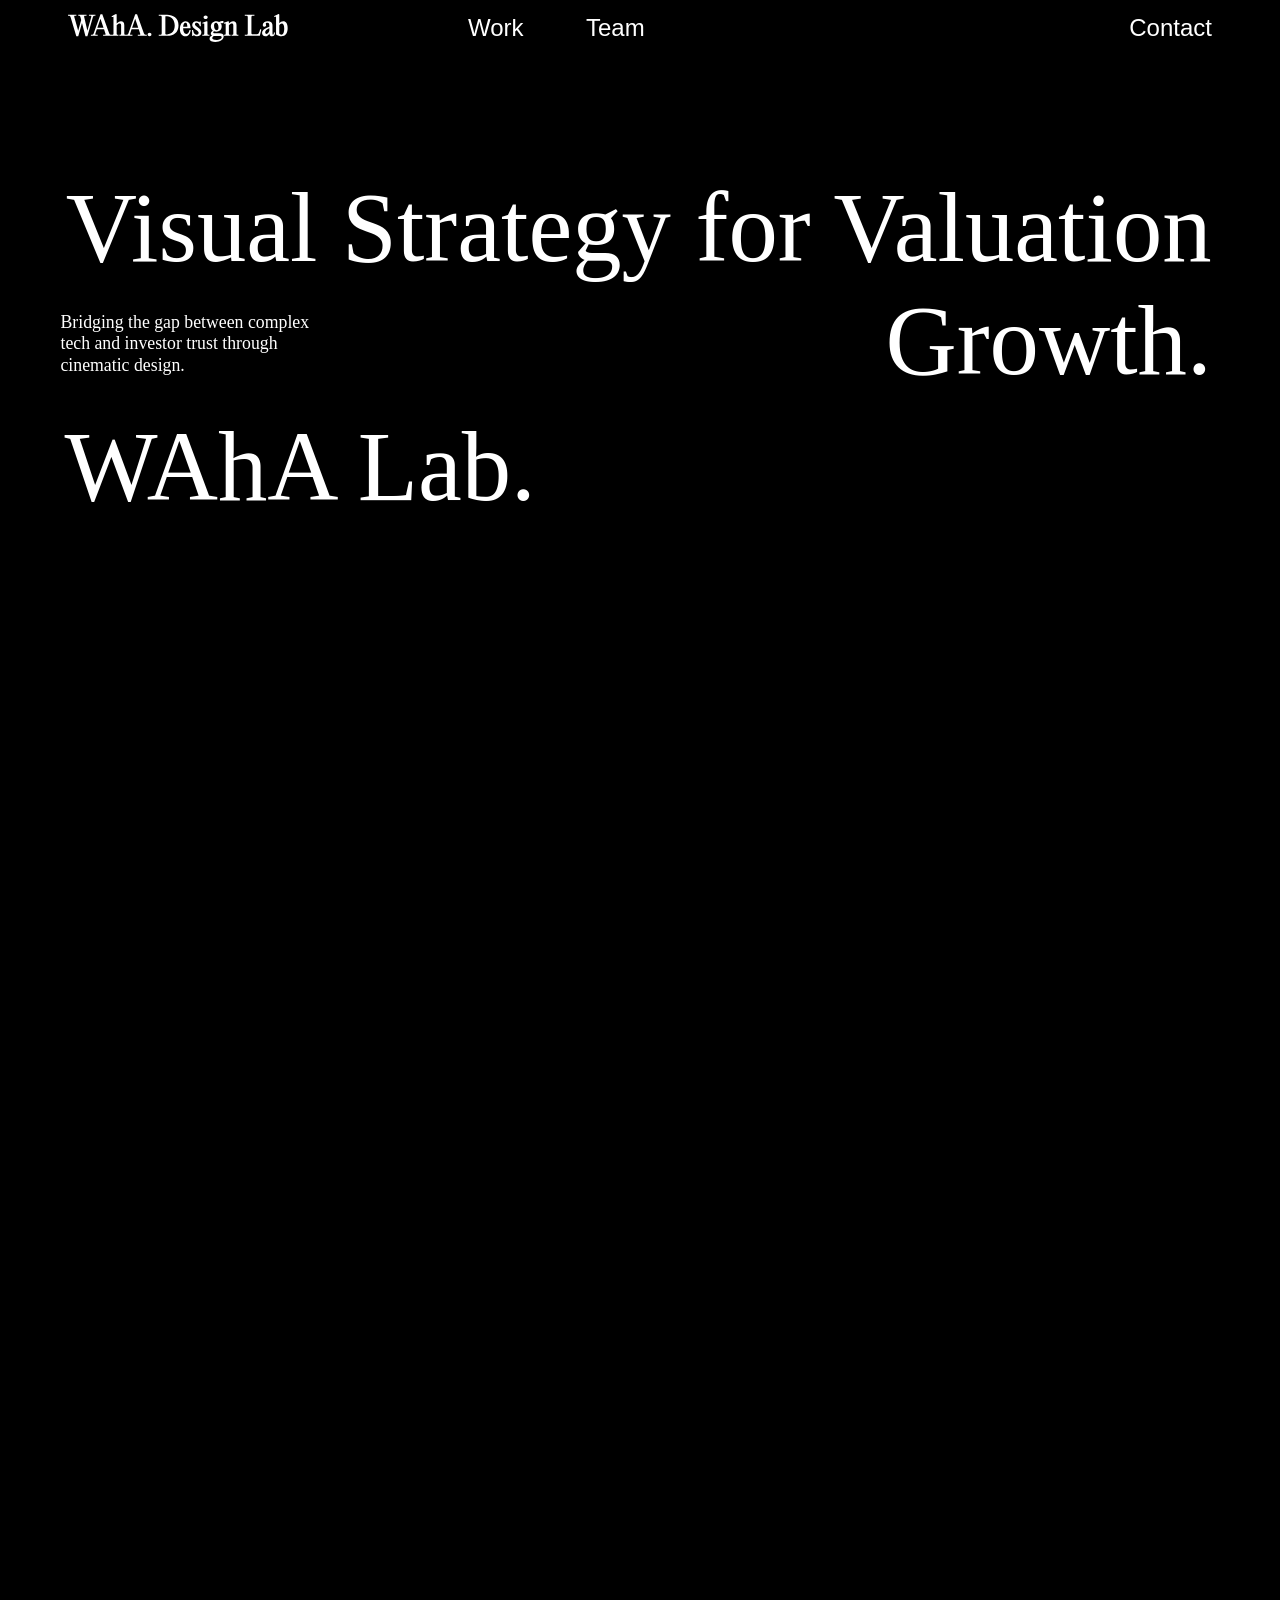
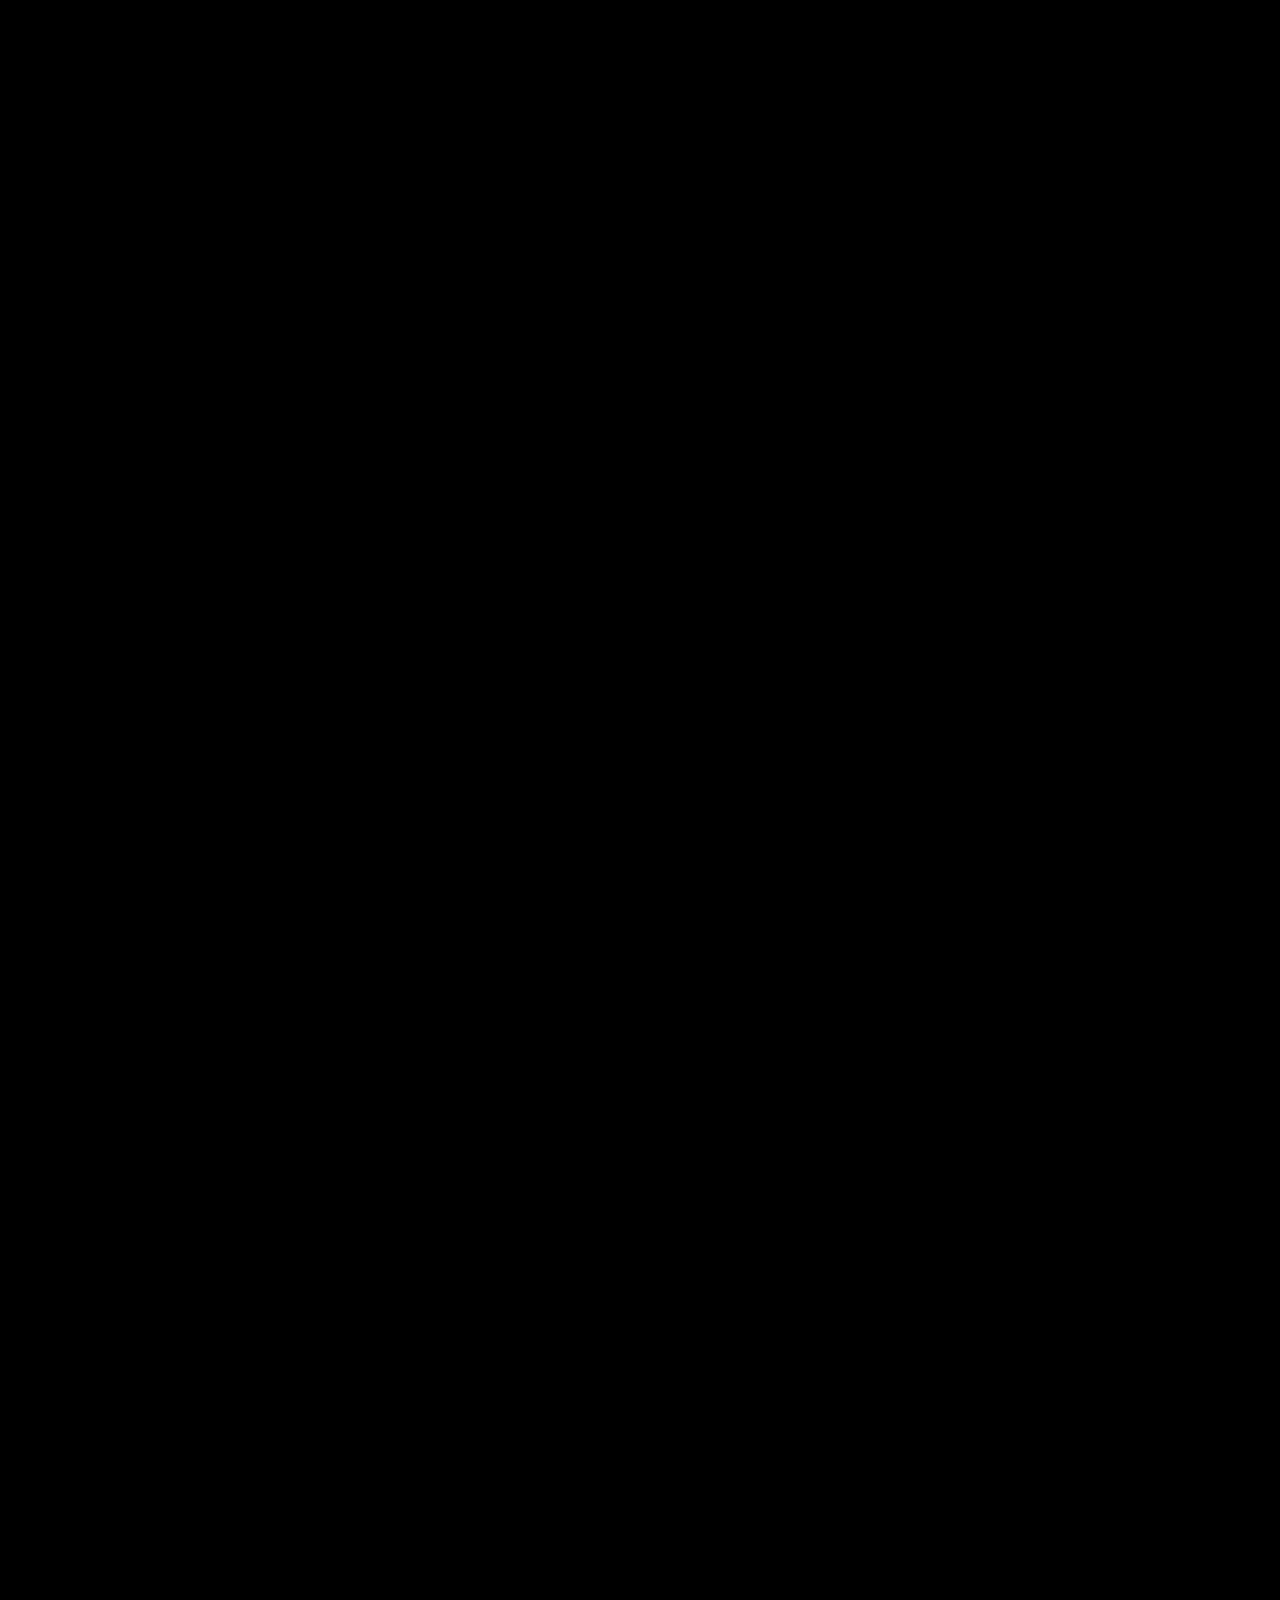
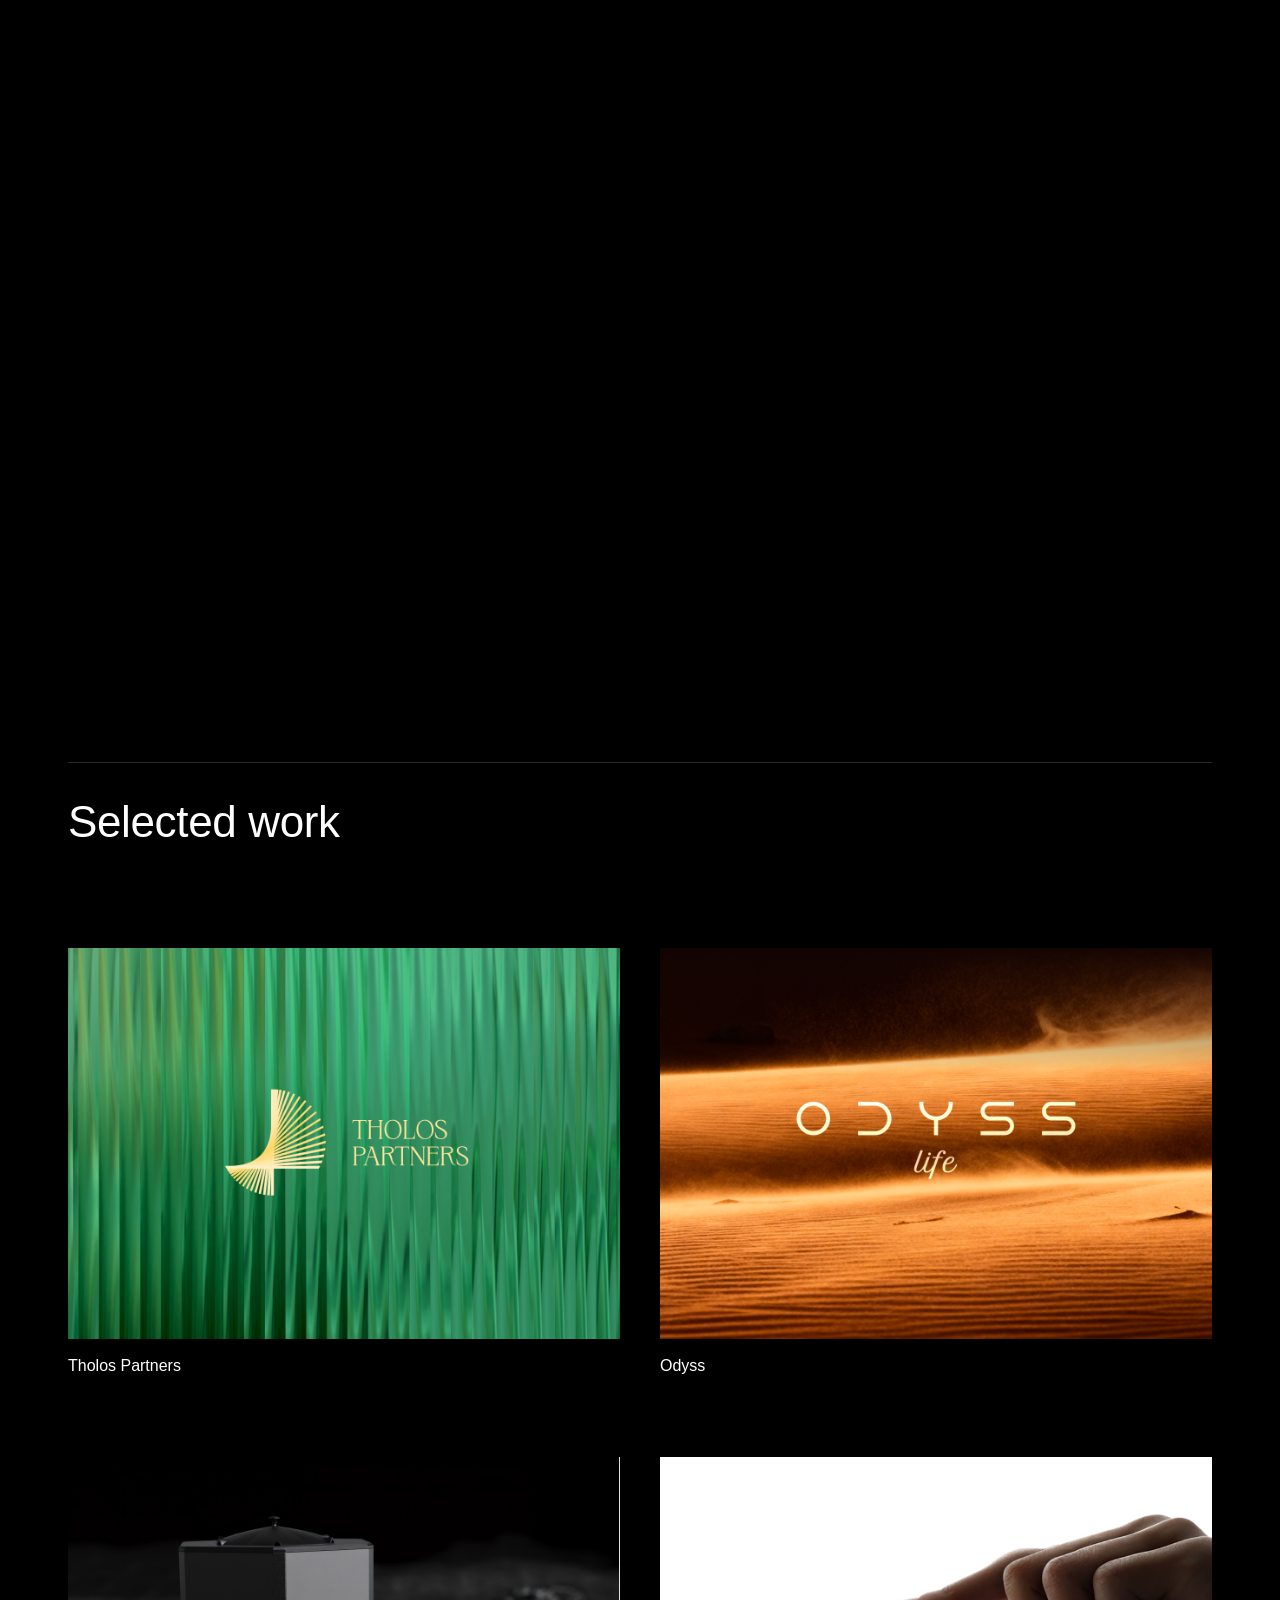
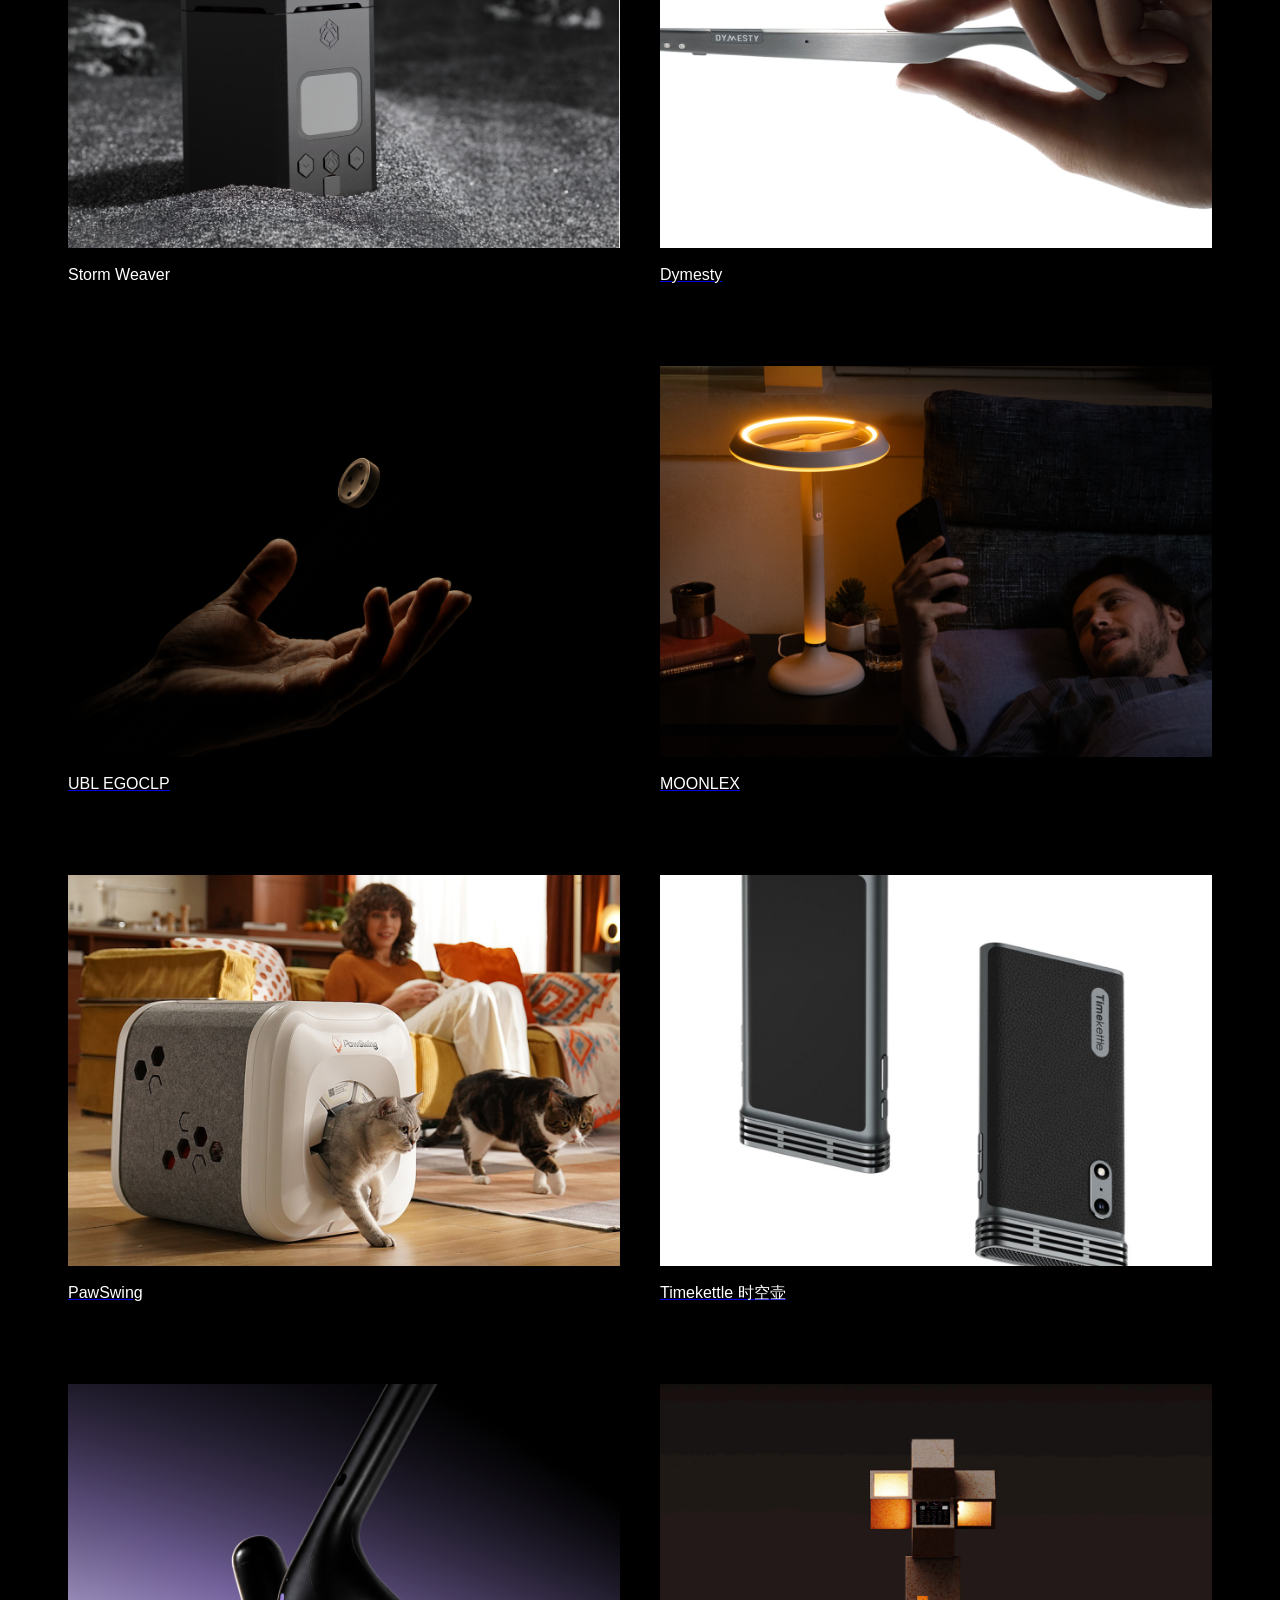
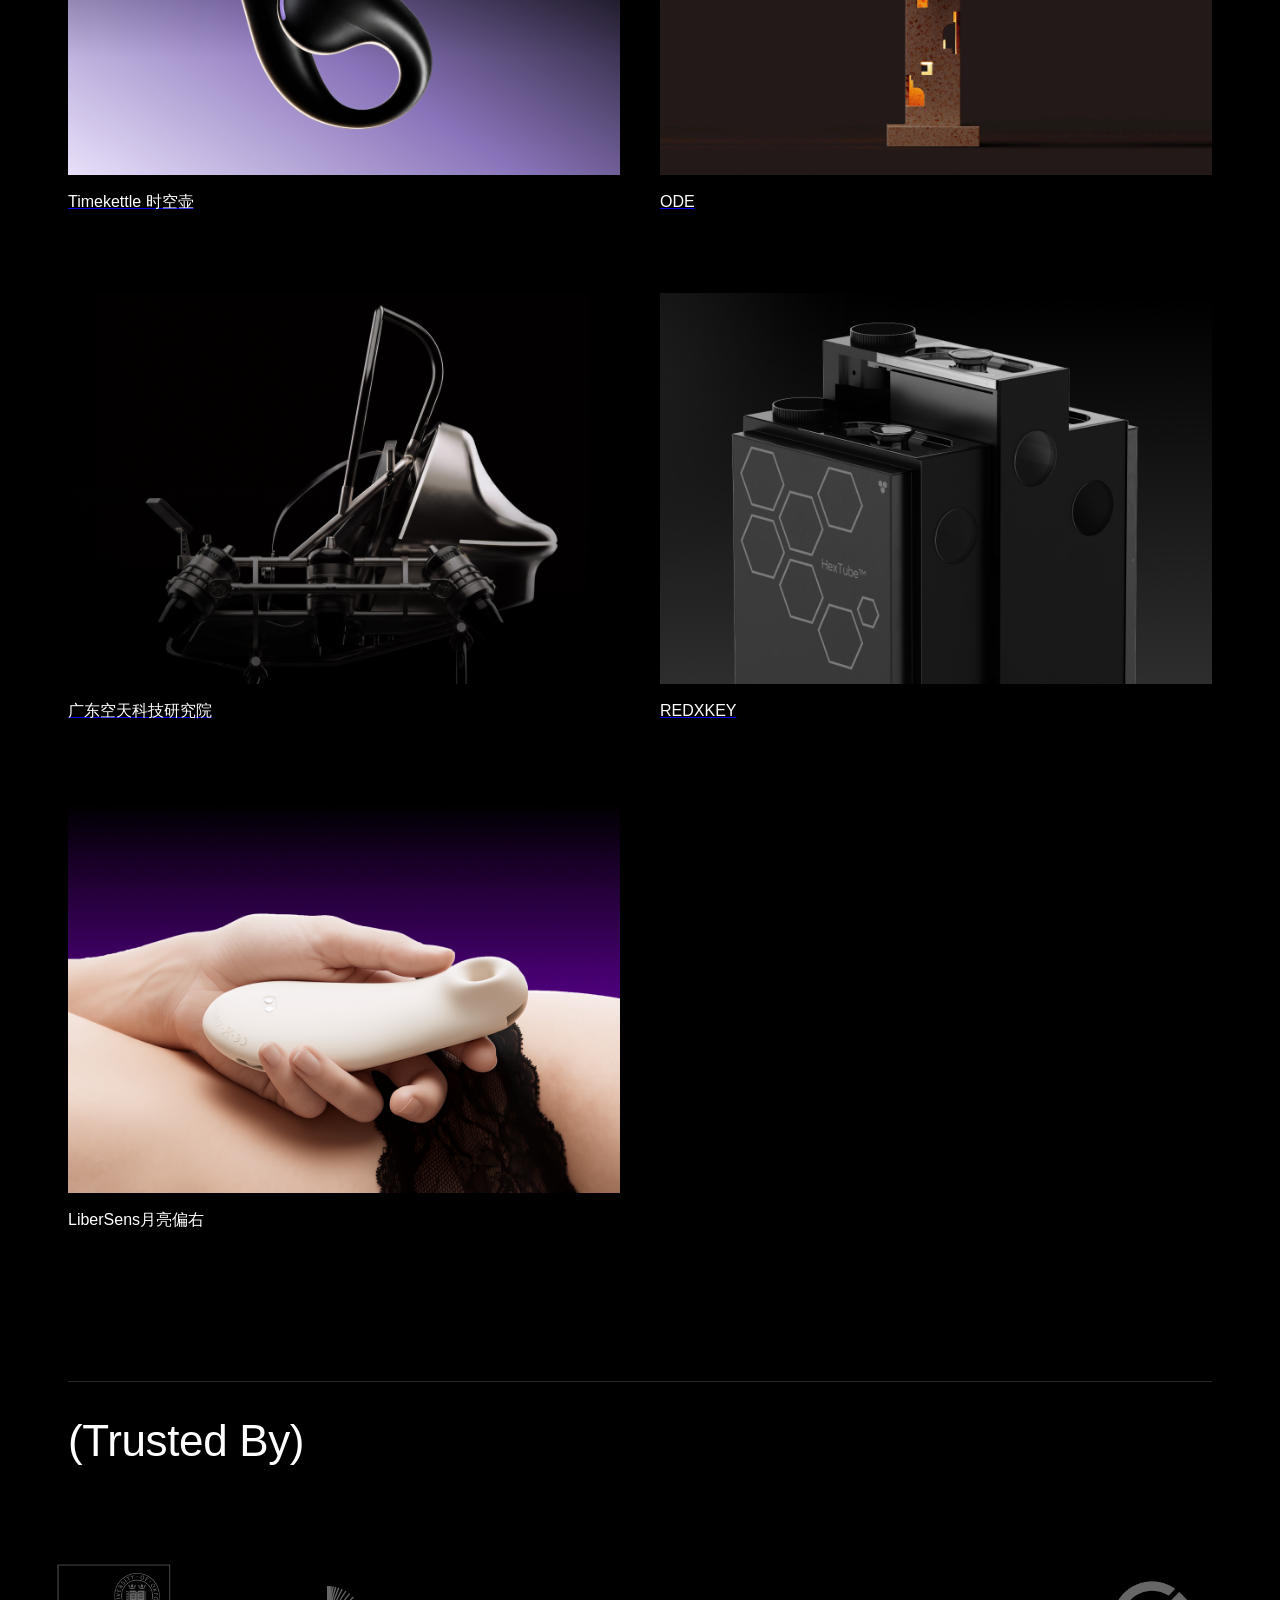
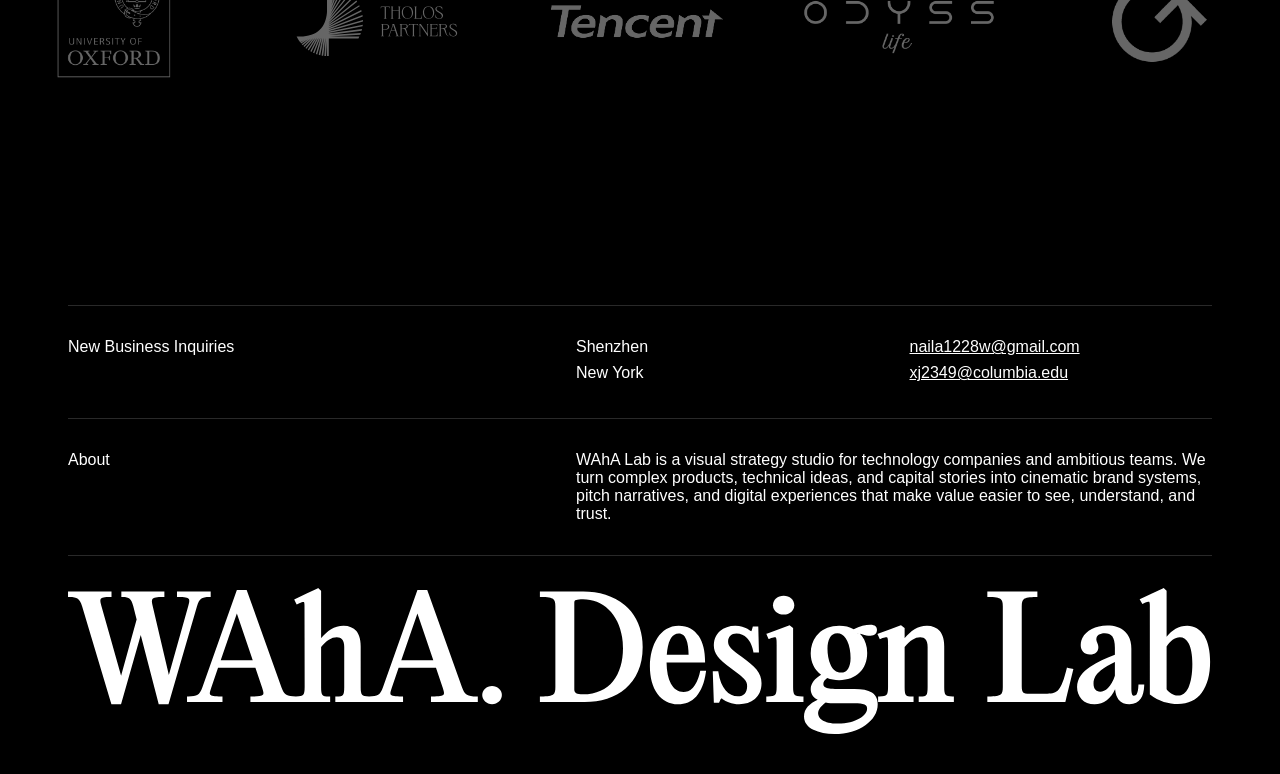
==== commit ec00fa77: "Add Timekettle case page" ====
--- a/index.html
+++ b/index.html
@@ -117,14 +117,14 @@
                     <img src="assets/PawSwing.png" alt="PawSwing" class="work-image">
                     <div class="work-label">PawSwing</div>
                 </a>
-                <div class="work-item">
+                <a href="timekettle.html" class="work-item project-link">
                     <img src="assets/Timekettle 时空壶.png" alt="Timekettle 时空壶" class="work-image">
                     <div class="work-label">Timekettle 时空壶</div>
-                </div>
-                <div class="work-item">
+                </a>
+                <a href="timekettle.html" class="work-item project-link">
                     <img src="assets/Timekettle 时空壶-1.png" alt="Timekettle 时空壶-1" class="work-image">
                     <div class="work-label">Timekettle 时空壶</div>
-                </div>
+                </a>
                 <a href="ode.html" class="work-item project-link">
                     <img src="assets/ODE.png" alt="ODE" class="work-image">
                     <div class="work-label">ODE</div>
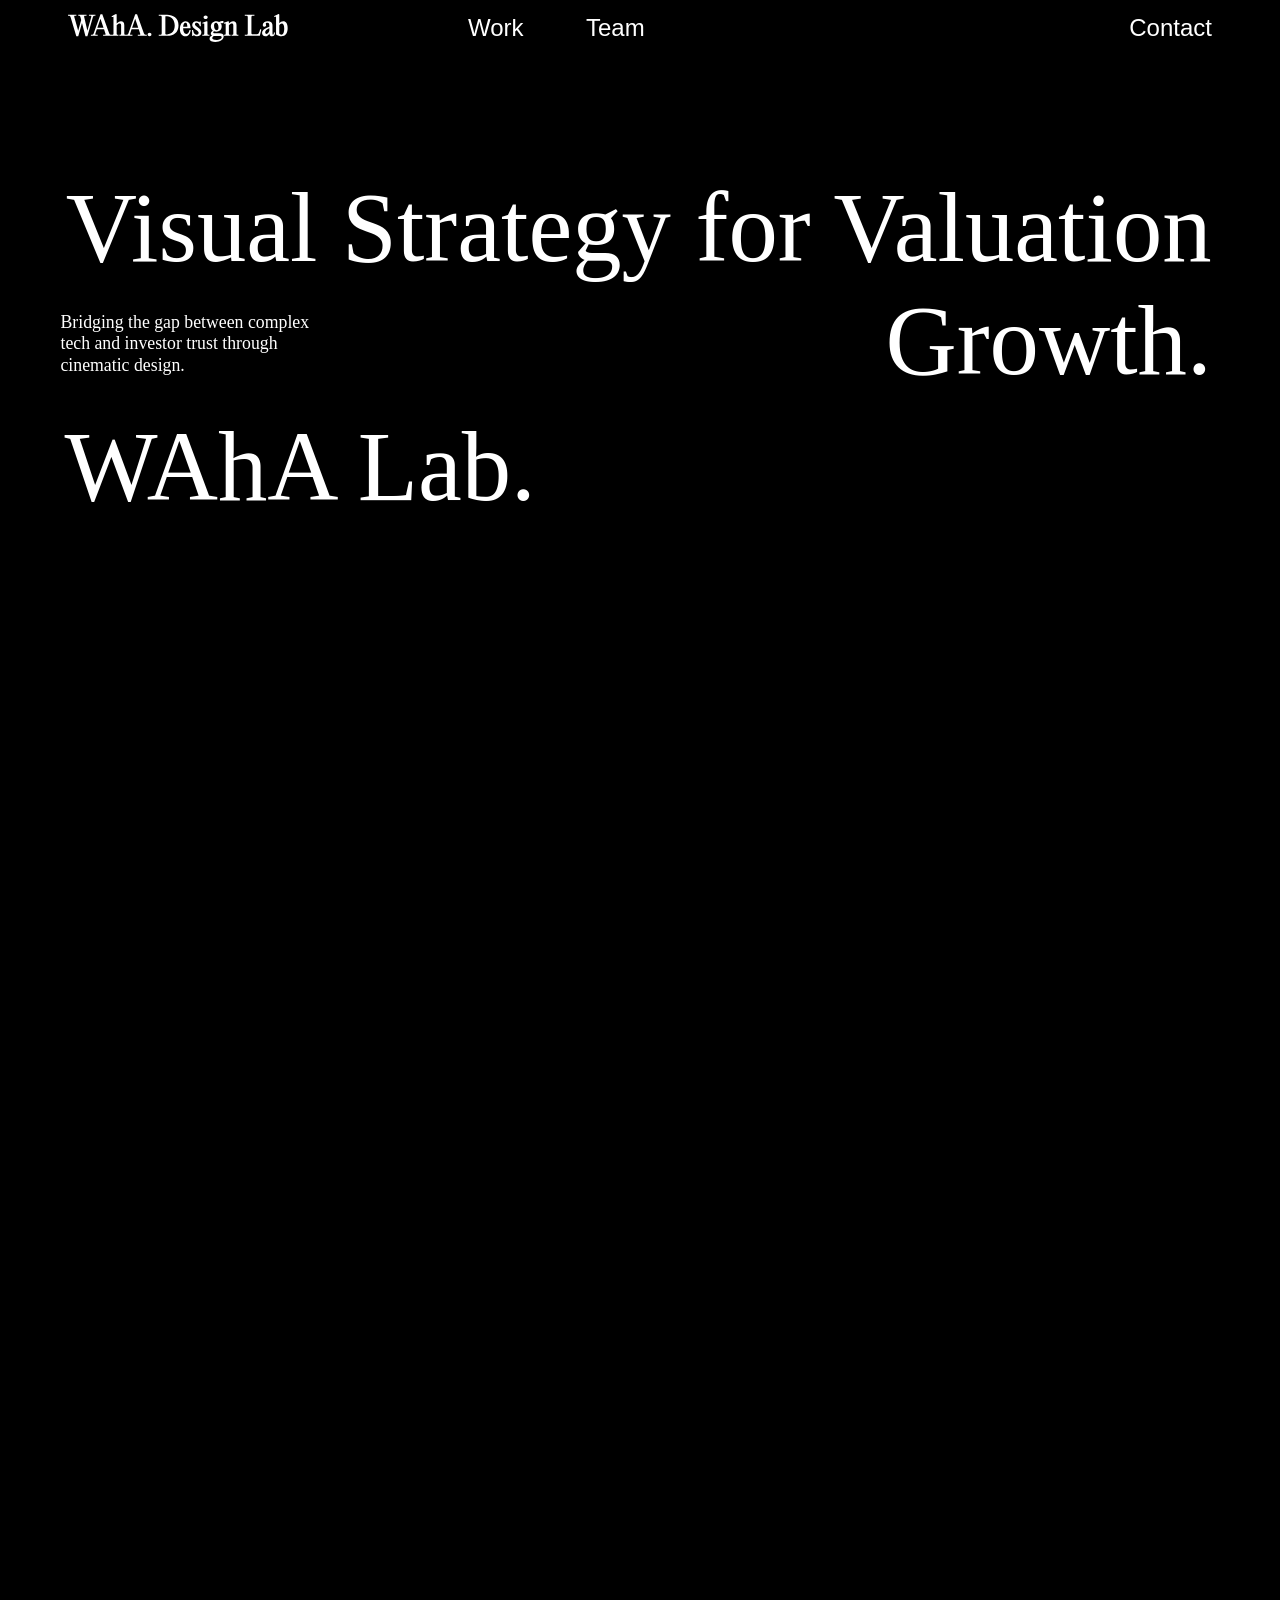
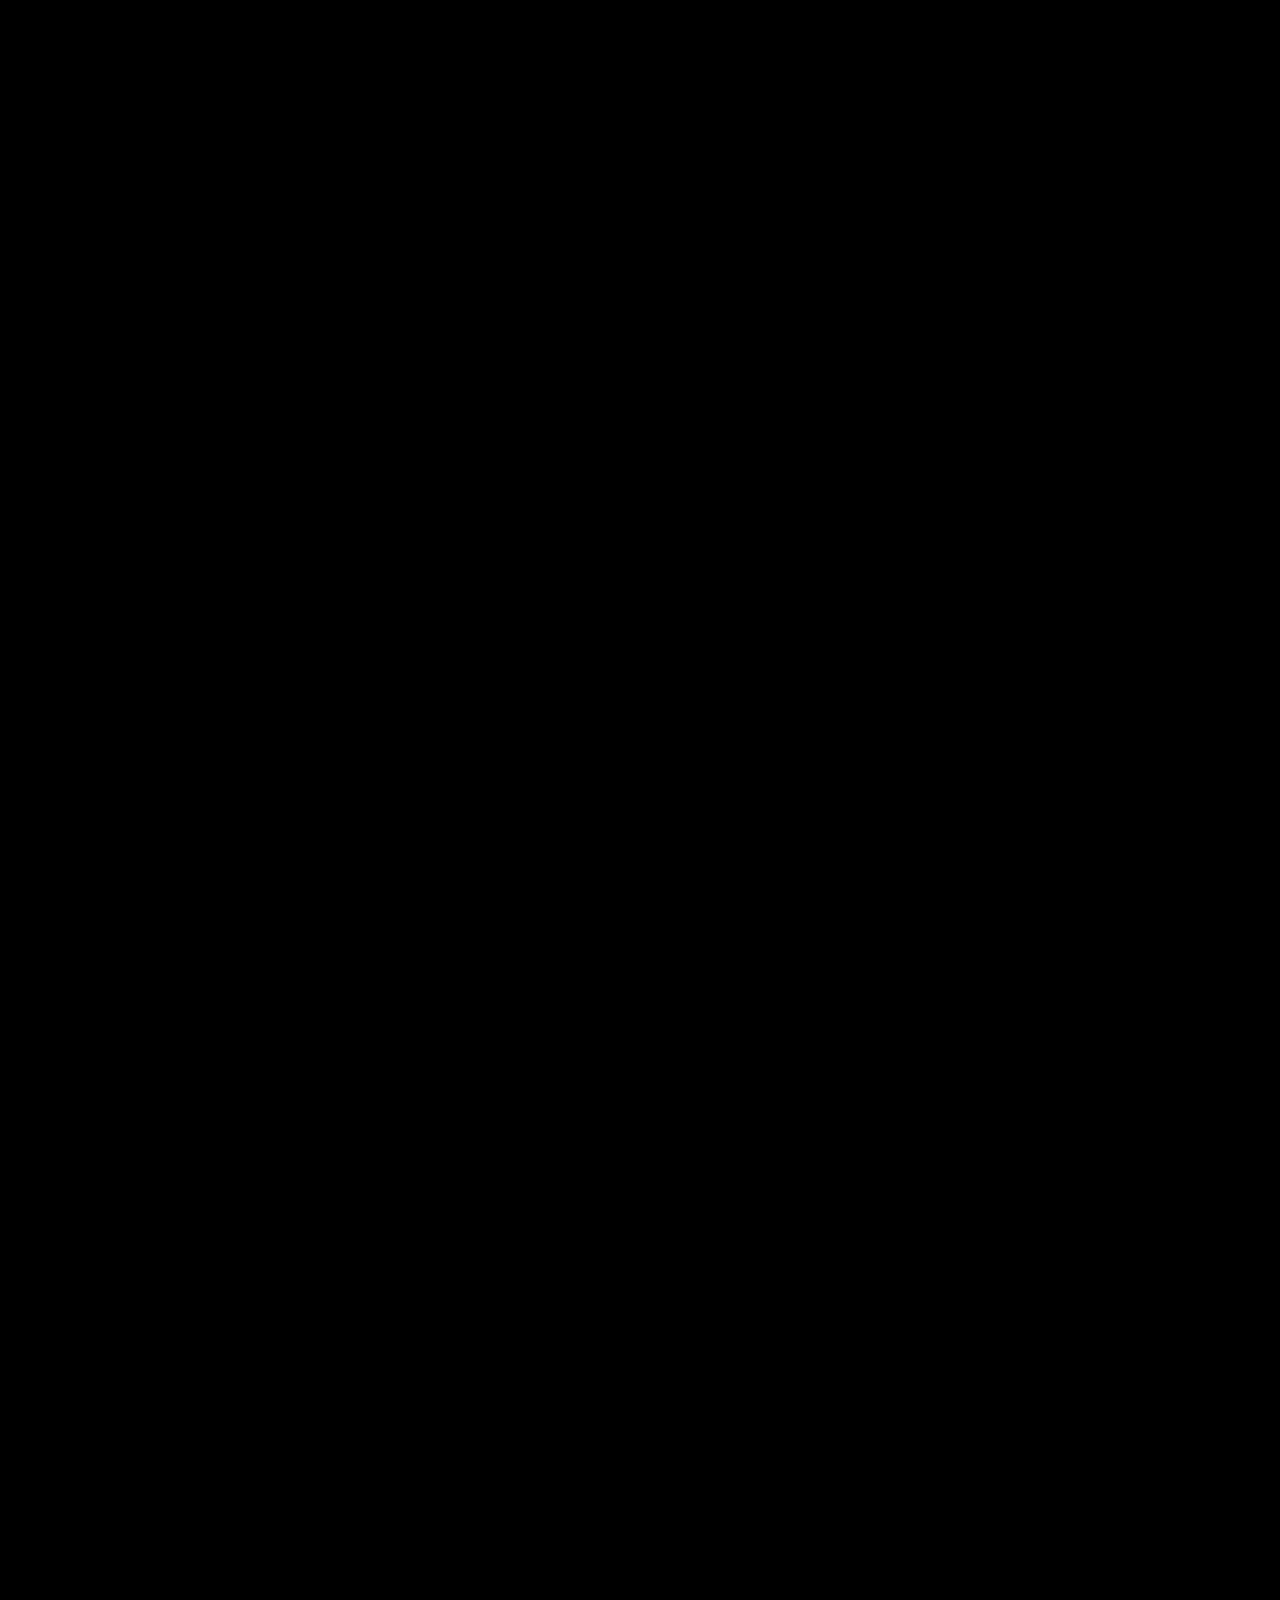
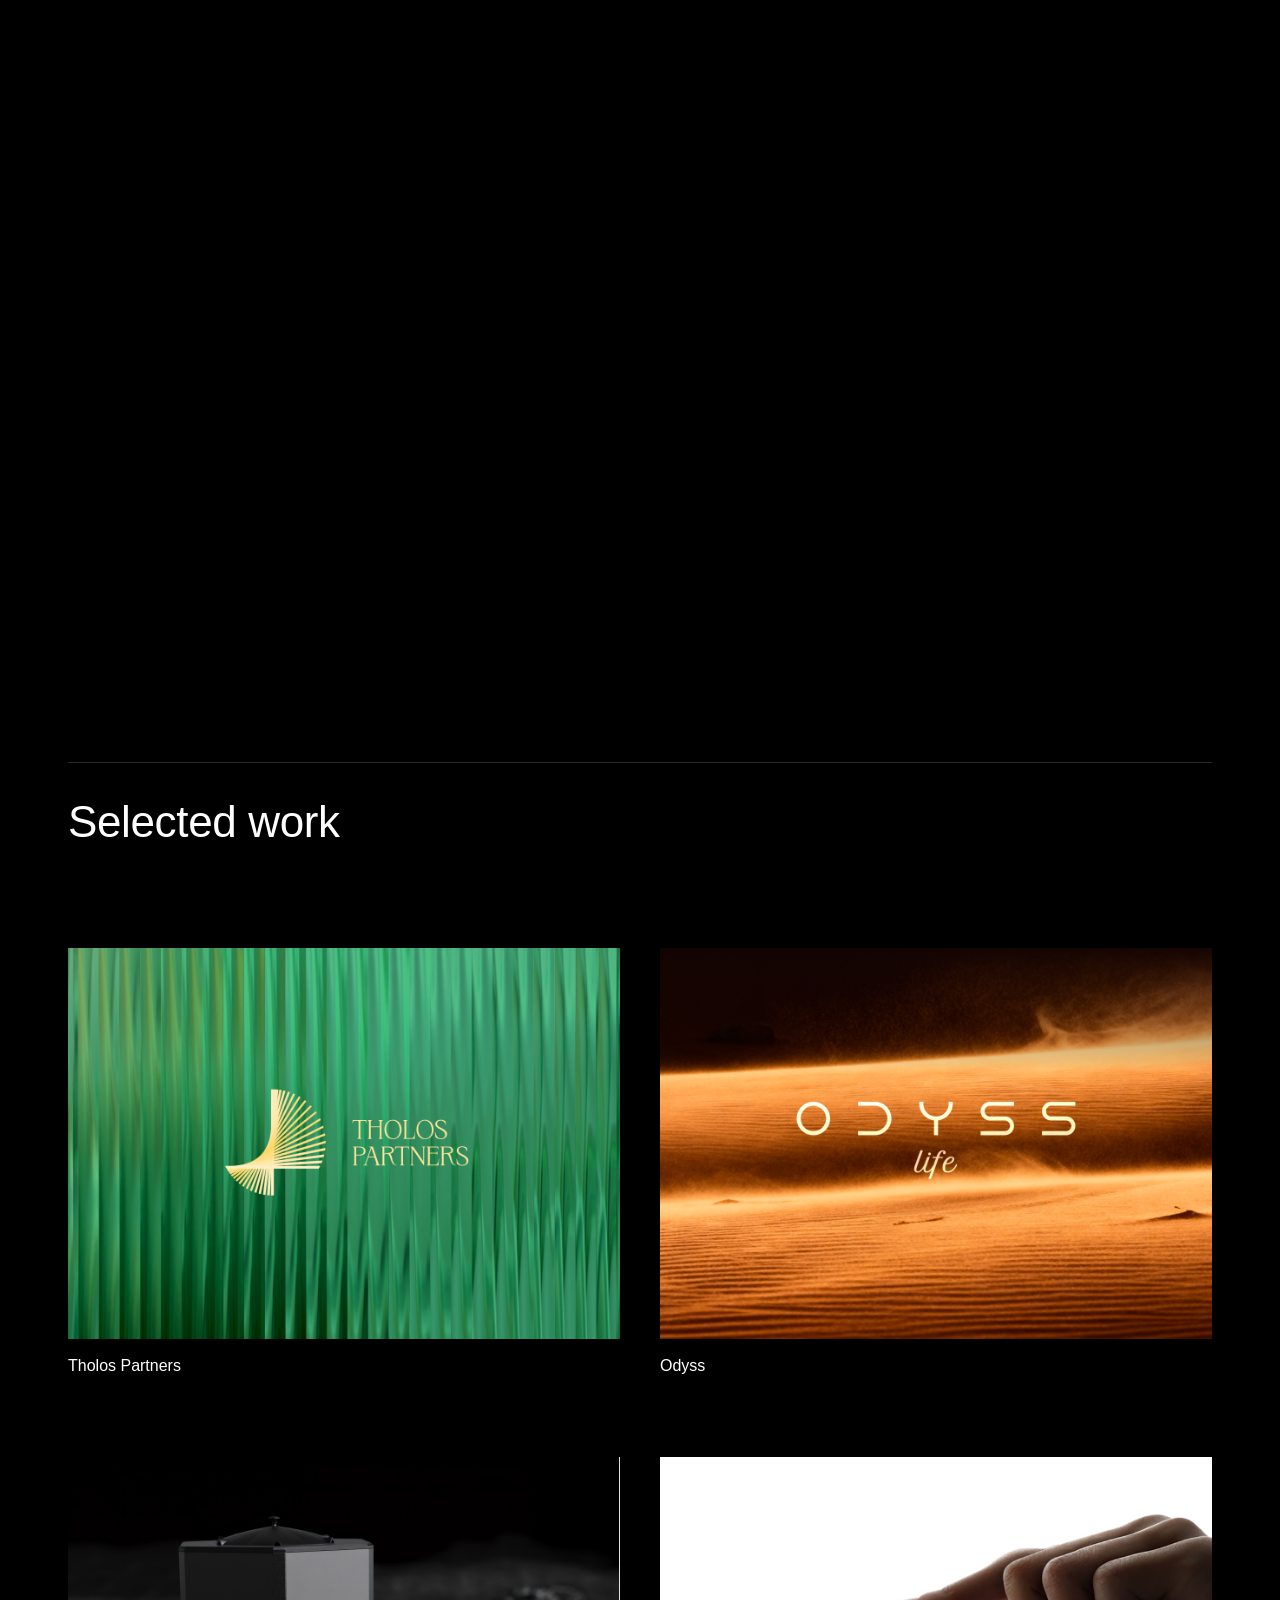
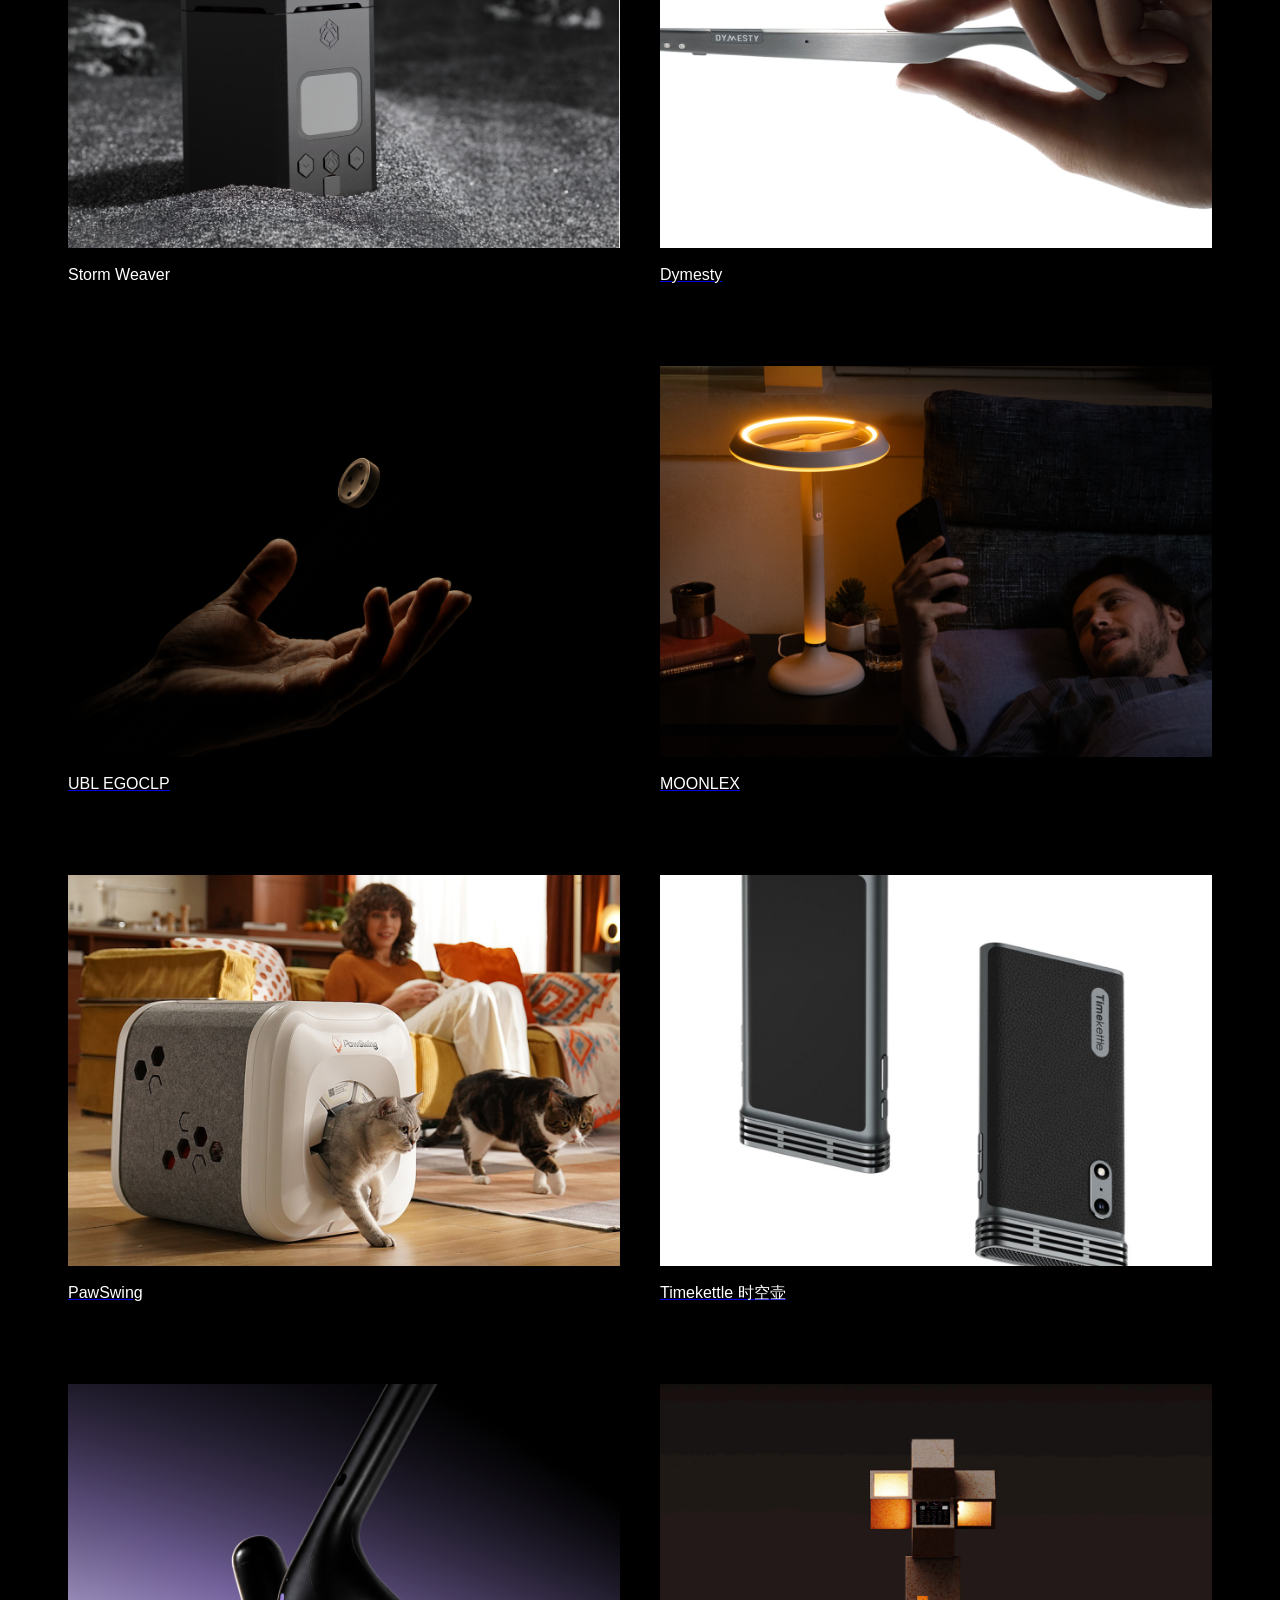
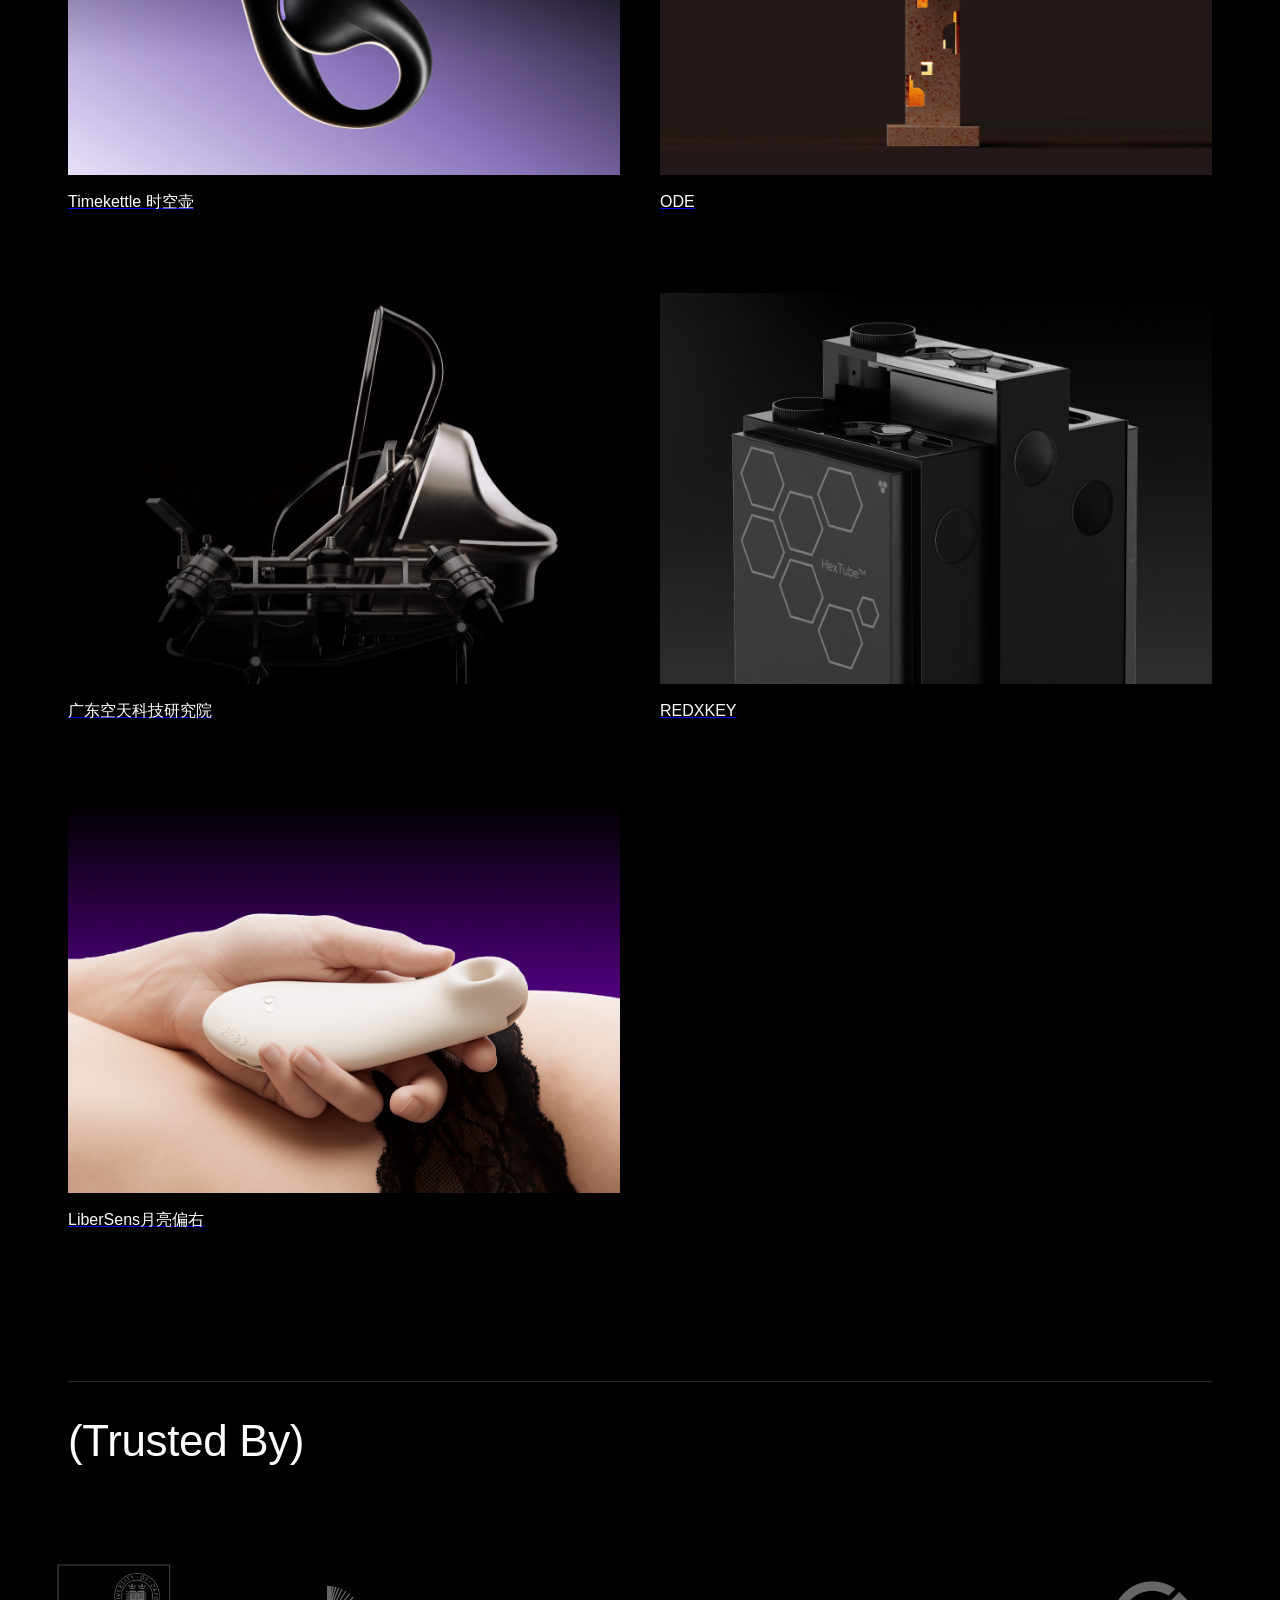
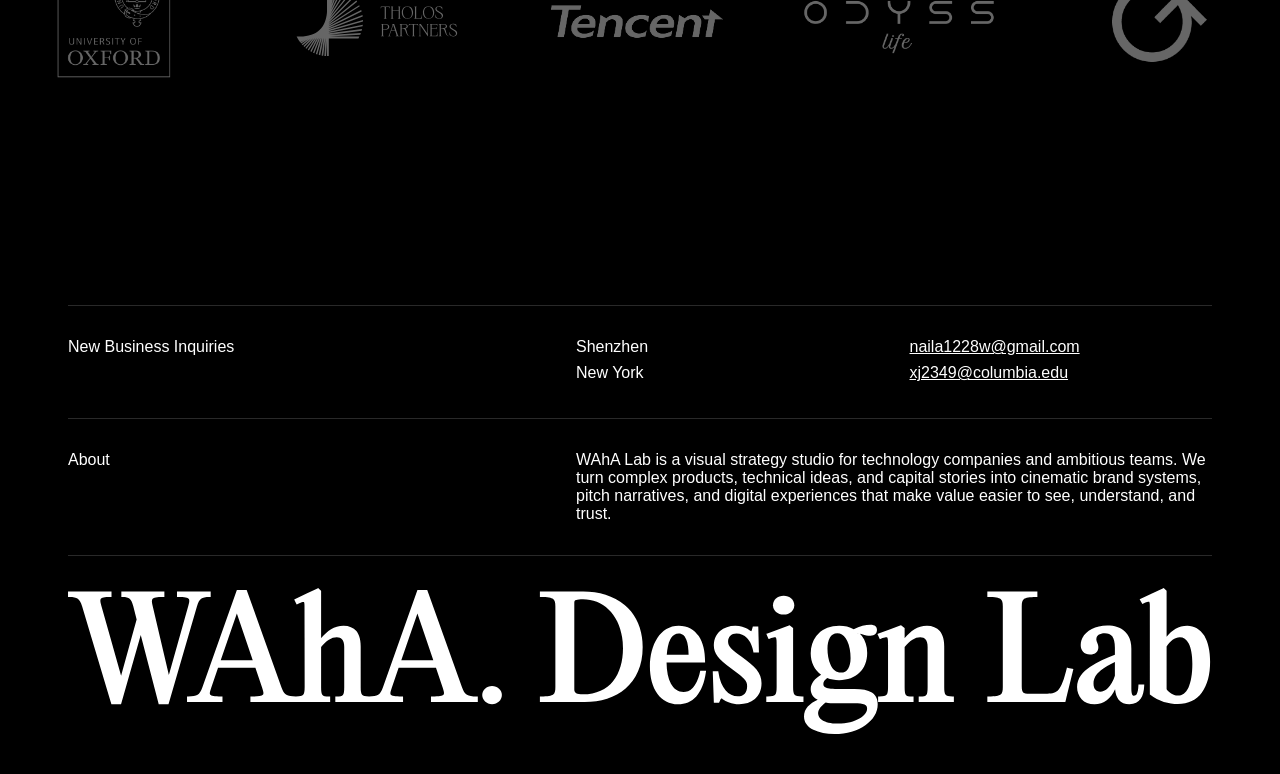
==== commit eec5c881: "Add LiberSens case page" ====
--- a/index.html
+++ b/index.html
@@ -137,10 +137,10 @@
                     <img src="assets/REDXKEY.png" alt="REDXKEY" class="work-image">
                     <div class="work-label">REDXKEY</div>
                 </a>
-                <div class="work-item">
+                <a href="libersens-yueliang-pianyou.html" class="work-item project-link">
                     <img src="assets/LiberSens月亮偏右.png" alt="LiberSens月亮偏右" class="work-image">
                     <div class="work-label">LiberSens月亮偏右</div>
-                </div>
+                </a>
             </div>
         </div>
 
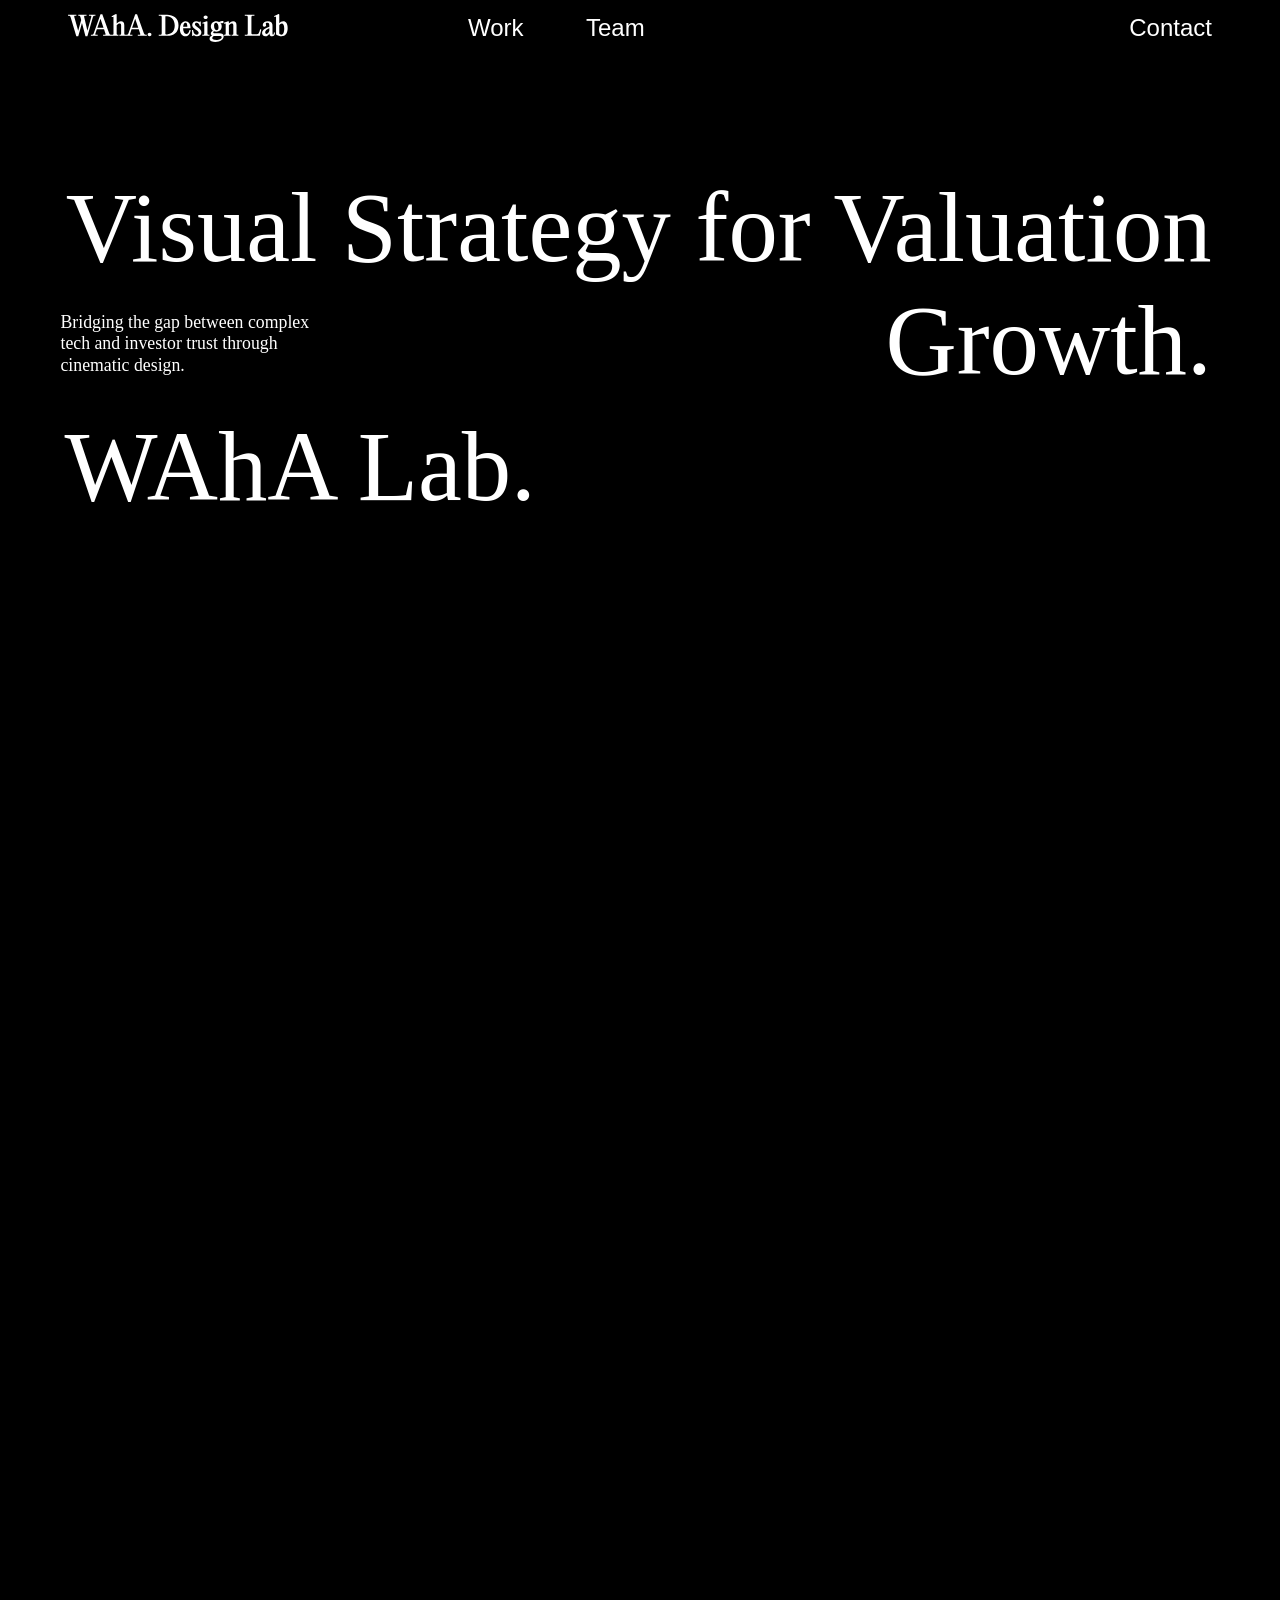
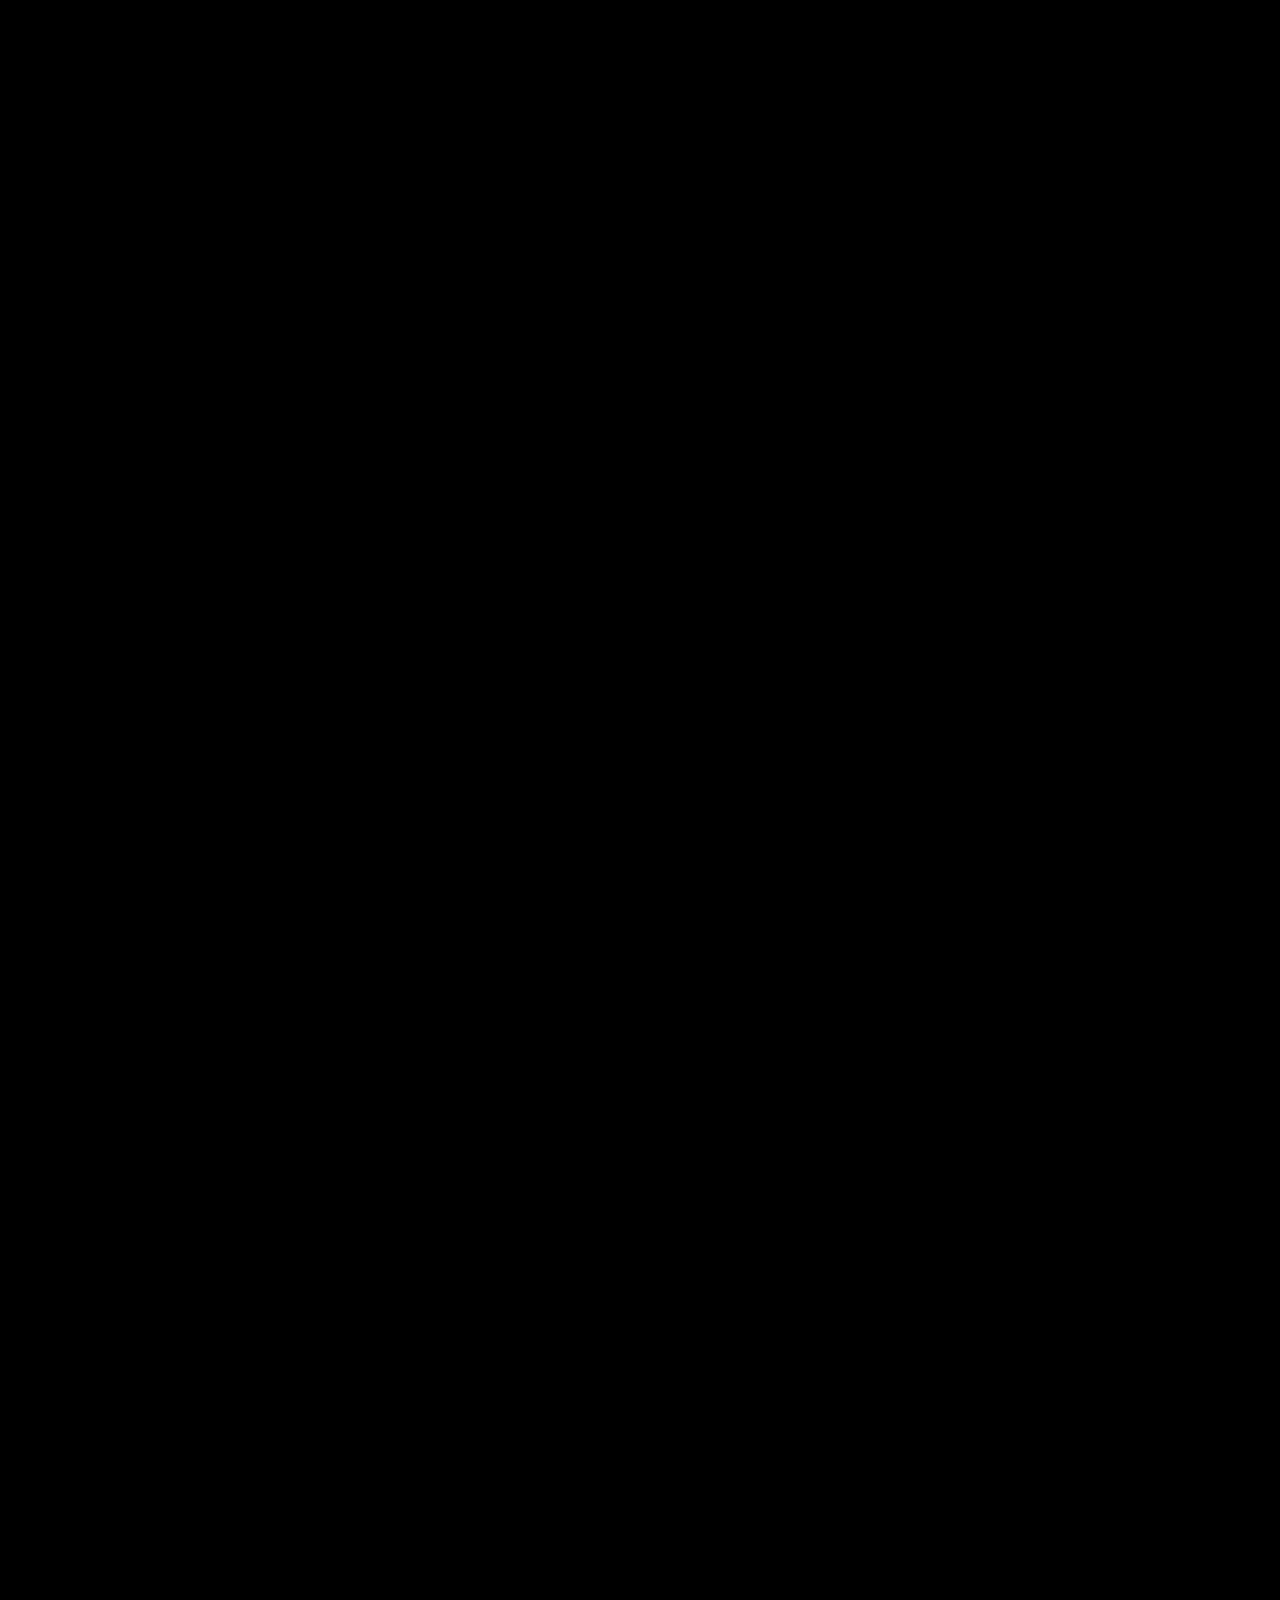
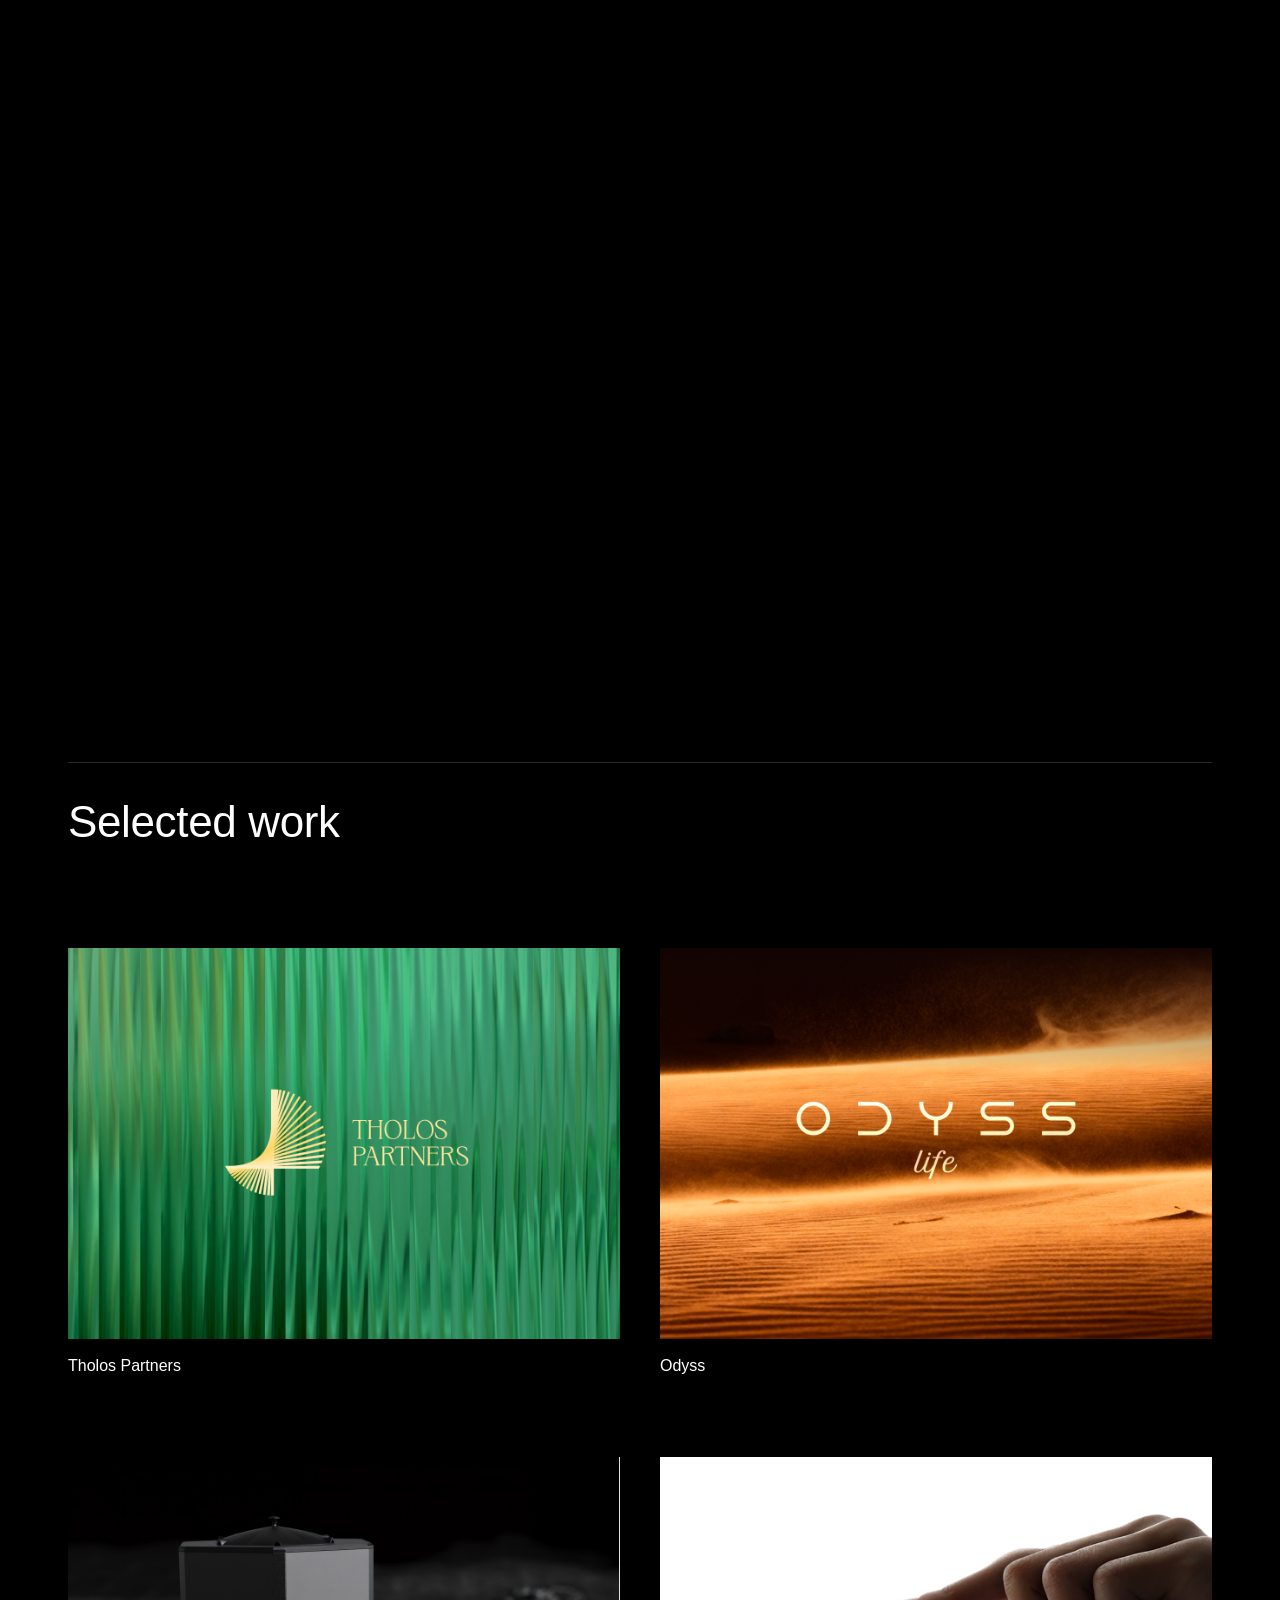
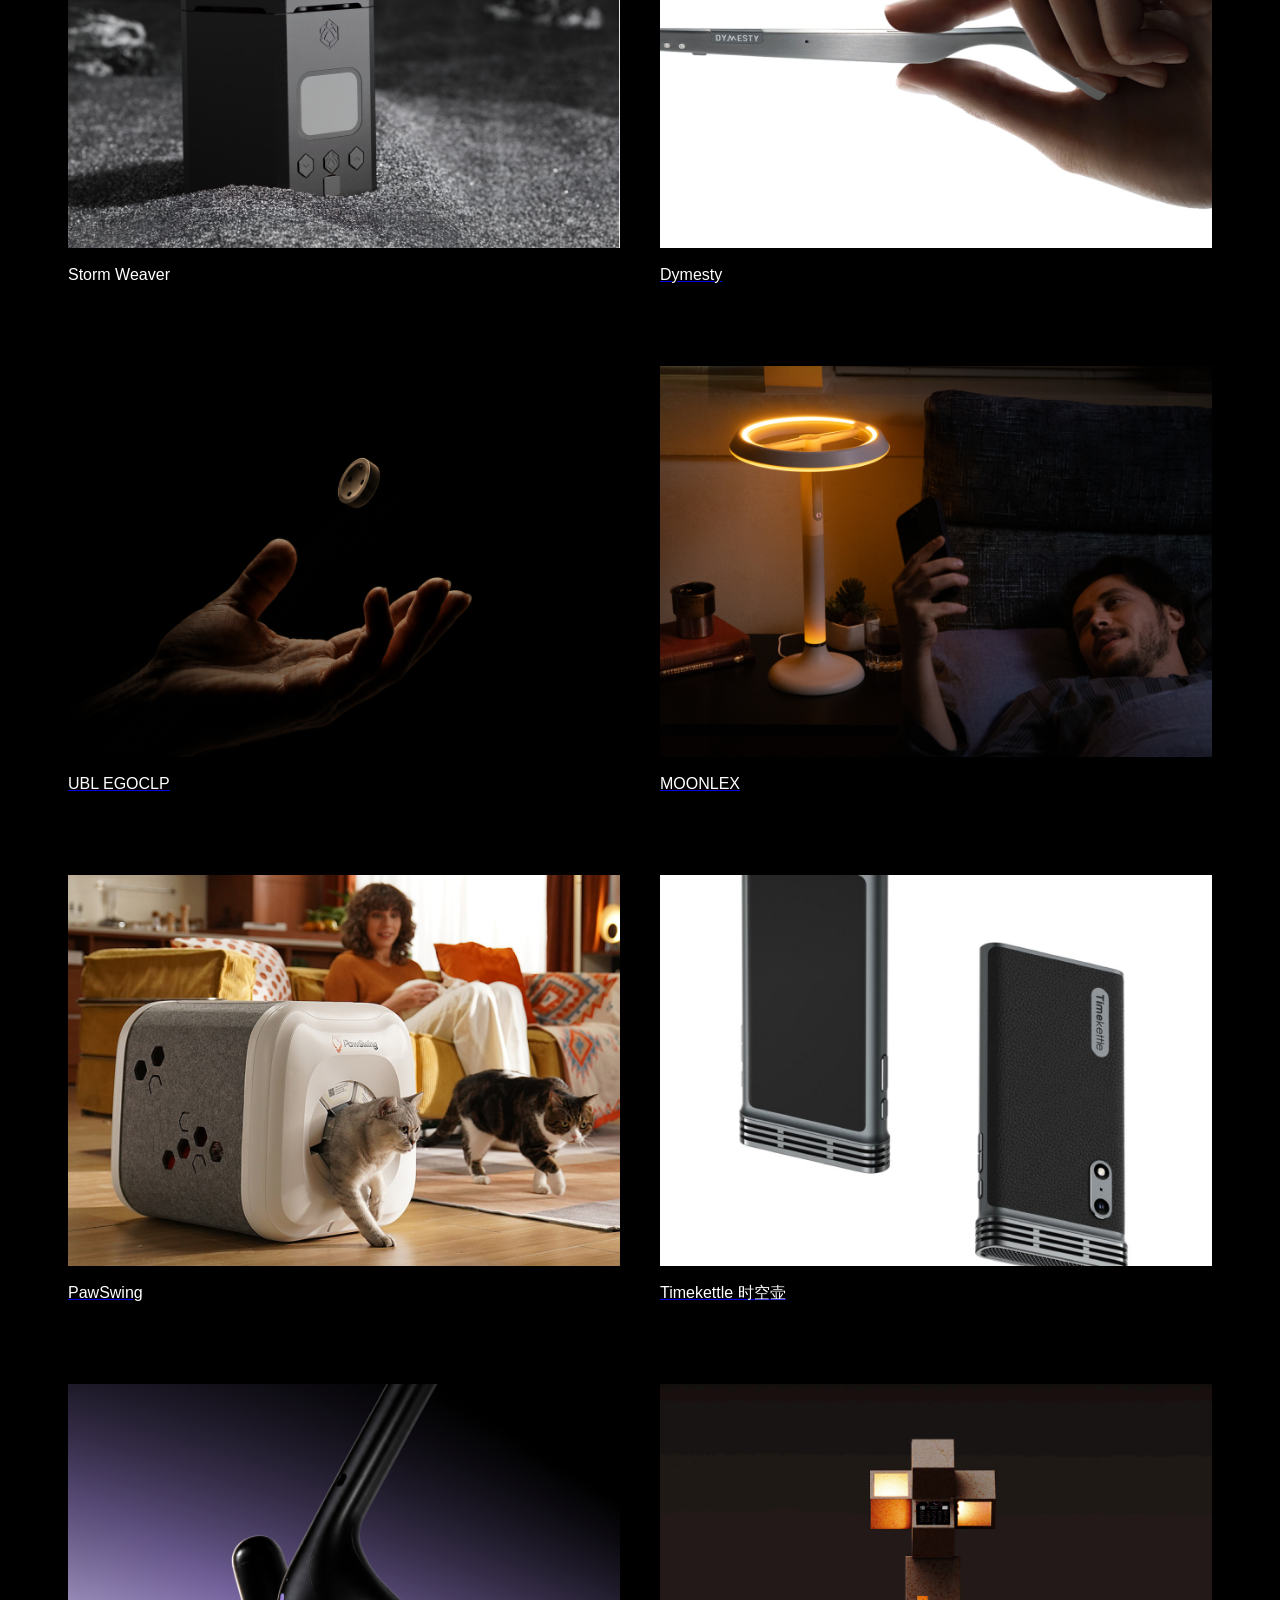
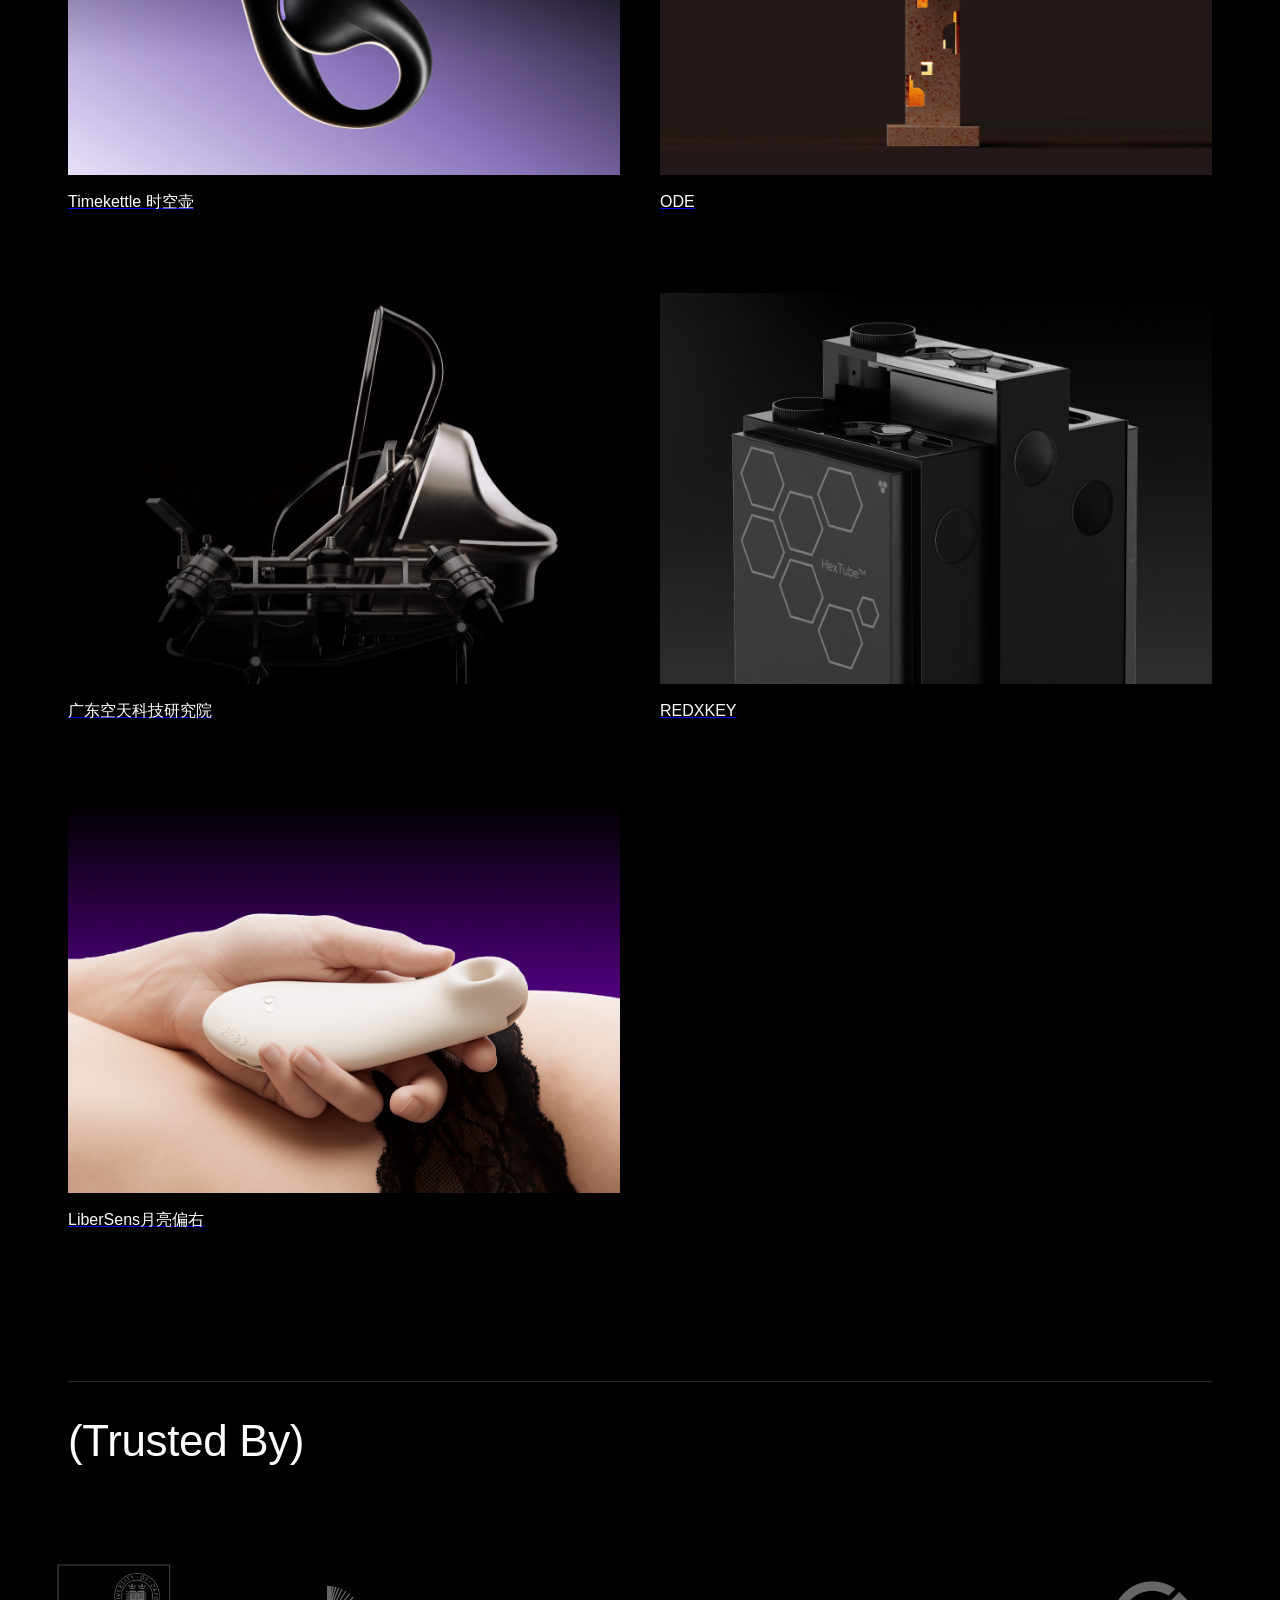
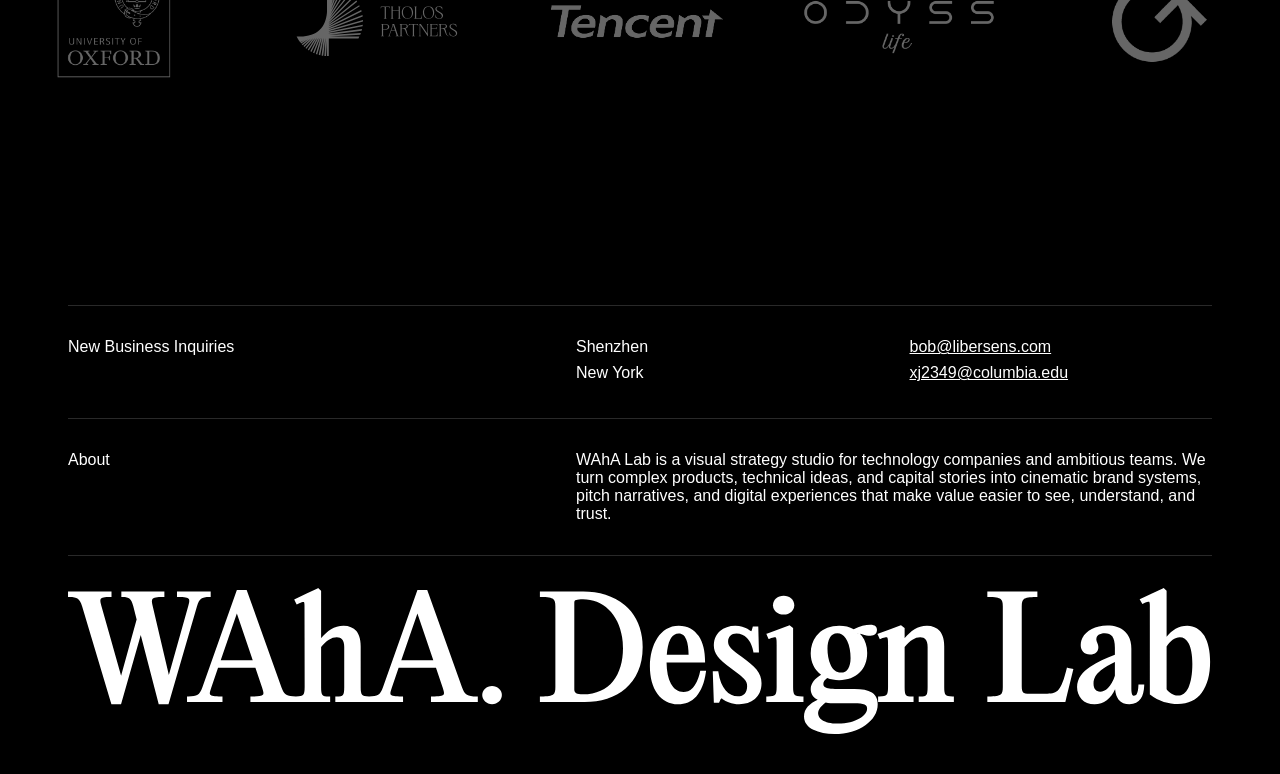
==== commit bb40e3d4: "Update footer email and responsive case spacing" ====
--- a/index.html
+++ b/index.html
@@ -250,7 +250,7 @@
                             <div class="footer-location">New York</div>
                         </div>
                         <div class="footer-emails">
-                            <a href="mailto:naila1228w@gmail.com" class="footer-email">naila1228w@gmail.com</a>
+                            <a href="mailto:bob@libersens.com" class="footer-email">bob@libersens.com</a>
                             <a href="mailto:xj2349@columbia.edu" class="footer-email">xj2349@columbia.edu</a>
                         </div>
                     </div>
--- a/style.css
+++ b/style.css
@@ -2879,8 +2879,8 @@
 }
 
 .case-intro {
-    width: calc(100% - 58px);
-    margin: 24.9px 24.592px 0 29px;
+    width: calc(100% - 136px);
+    margin: 24.9px 68px 0;
     display: grid;
     grid-template-columns: 675px minmax(0, 673.73px);
     justify-content: space-between;
@@ -2935,8 +2935,8 @@
 }
 
 .case-media-stack {
-    width: calc(100% - 58px);
-    margin: 318px 24.592px 0 29px;
+    width: calc(100% - 136px);
+    margin: 318px 68px 0;
     display: flex;
     flex-direction: column;
     gap: 39px;
@@ -2945,9 +2945,8 @@
 .case-media-row {
     width: 100%;
     display: grid;
-    grid-template-columns: repeat(2, minmax(0, 674.34px));
-    justify-content: space-between;
-    gap: 37.728px;
+    grid-template-columns: repeat(2, minmax(0, 1fr));
+    gap: 32px;
 }
 
 .case-media {
@@ -2976,17 +2975,17 @@
 }
 
 .case-media-portrait {
-    height: 899.12px;
+    aspect-ratio: 674.34 / 899.12;
 }
 
 .case-media-wide {
     width: 100%;
-    height: 1840px;
+    aspect-ratio: 1380 / 1840;
 }
 
 .case-media-final {
     width: 100%;
-    height: 1848px;
+    aspect-ratio: 1386 / 1848;
 }
 
 .case-footer {
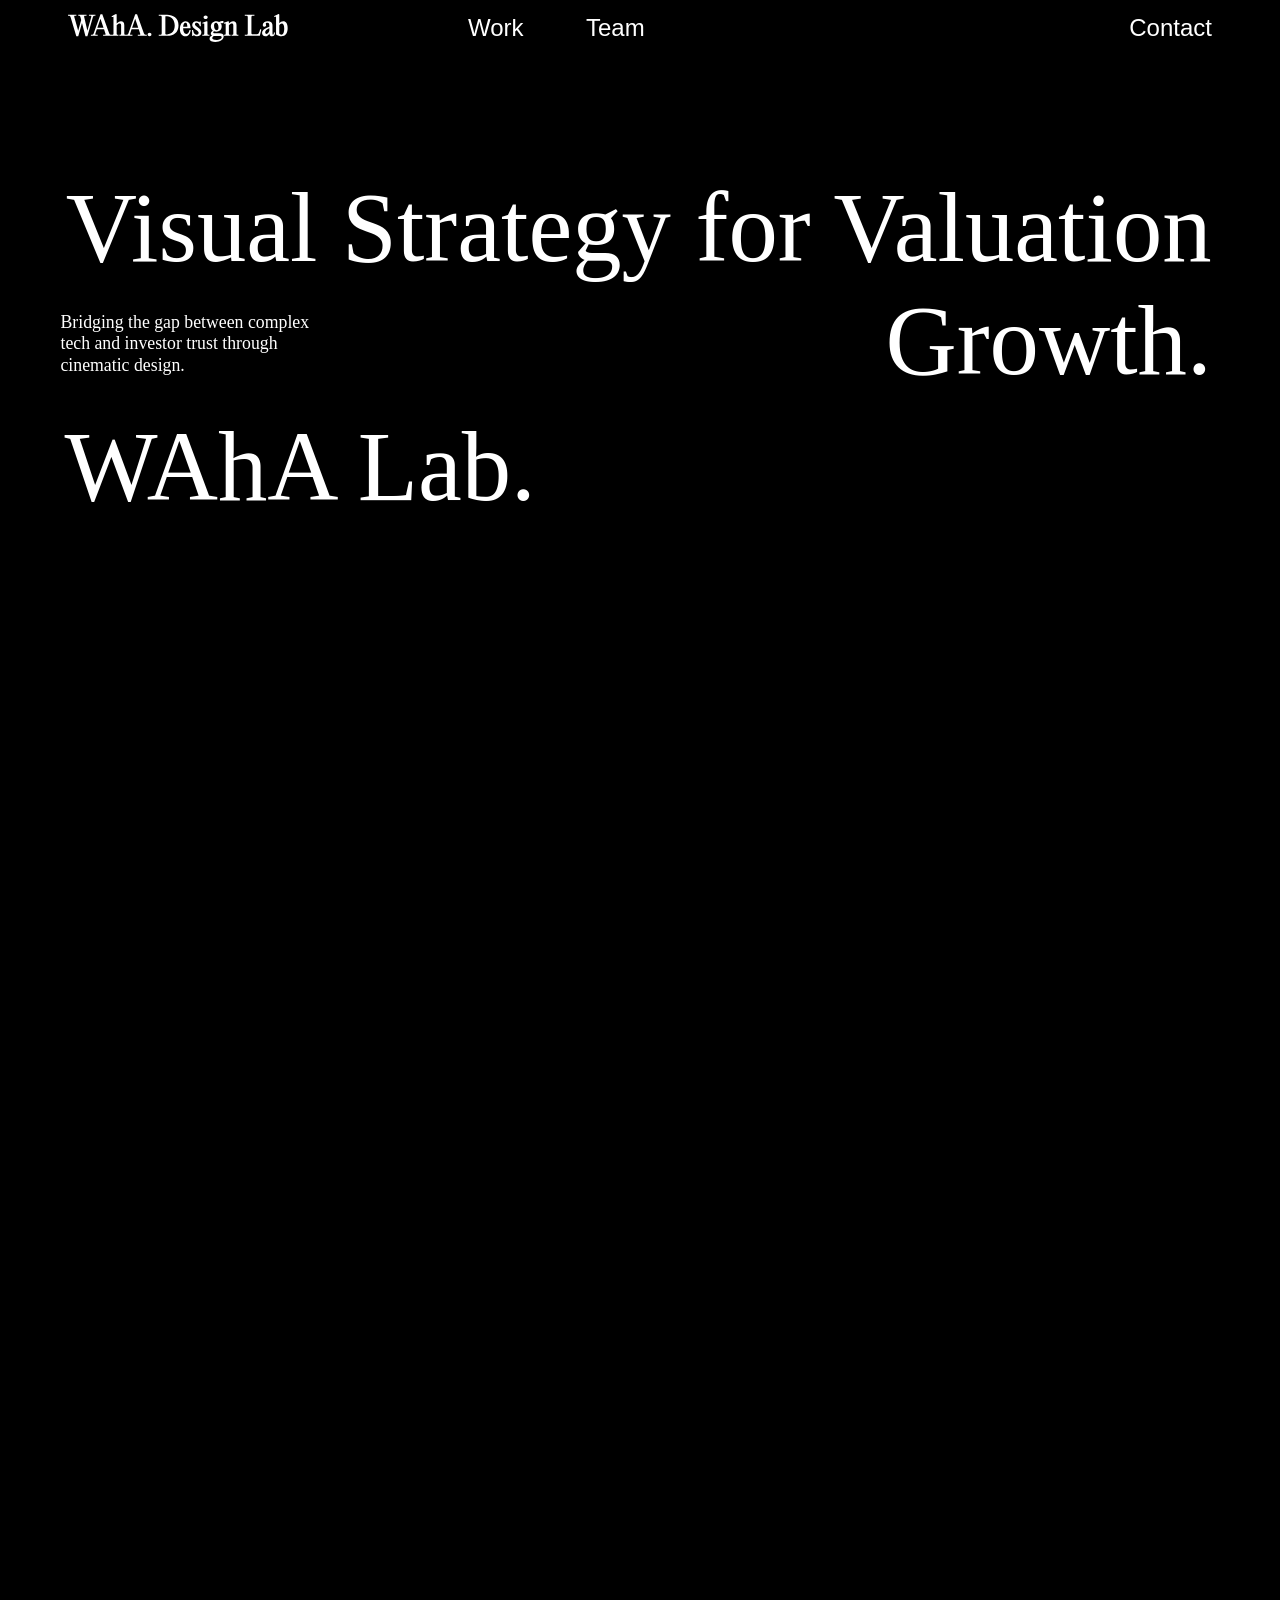
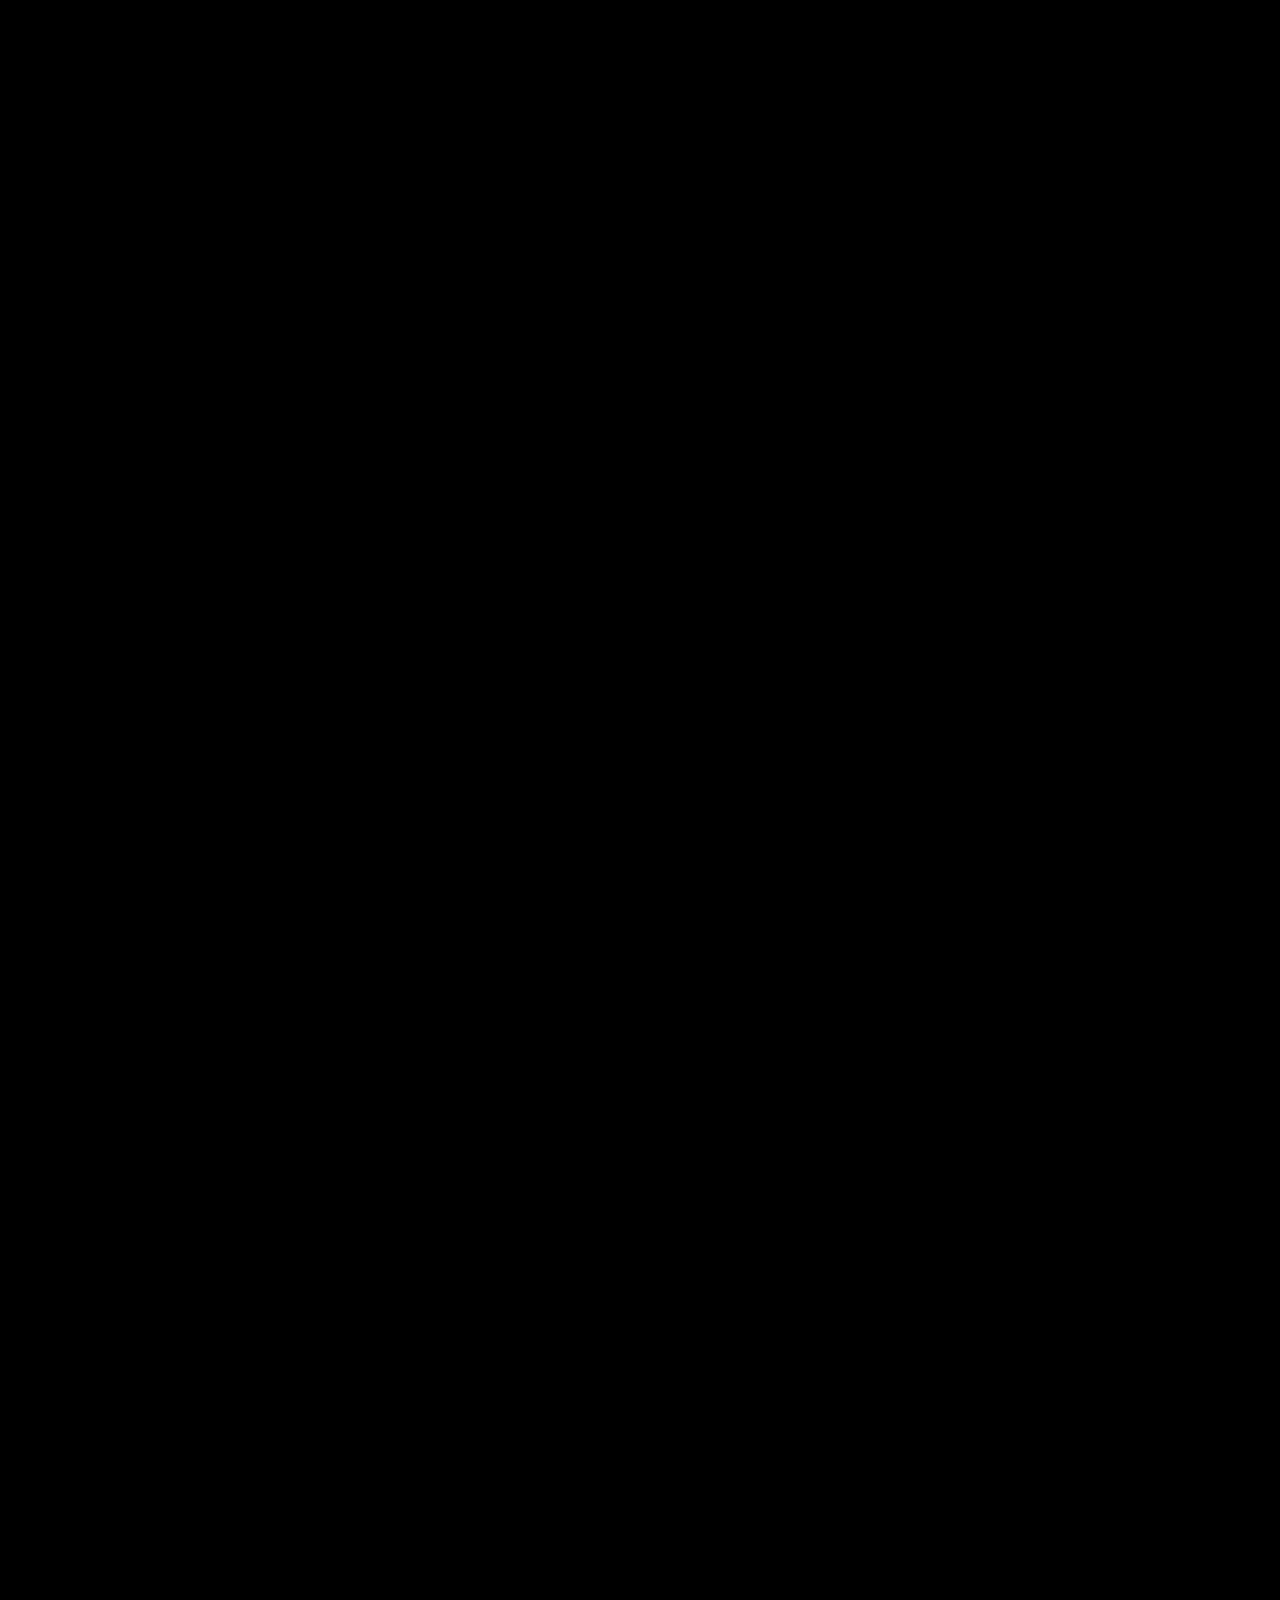
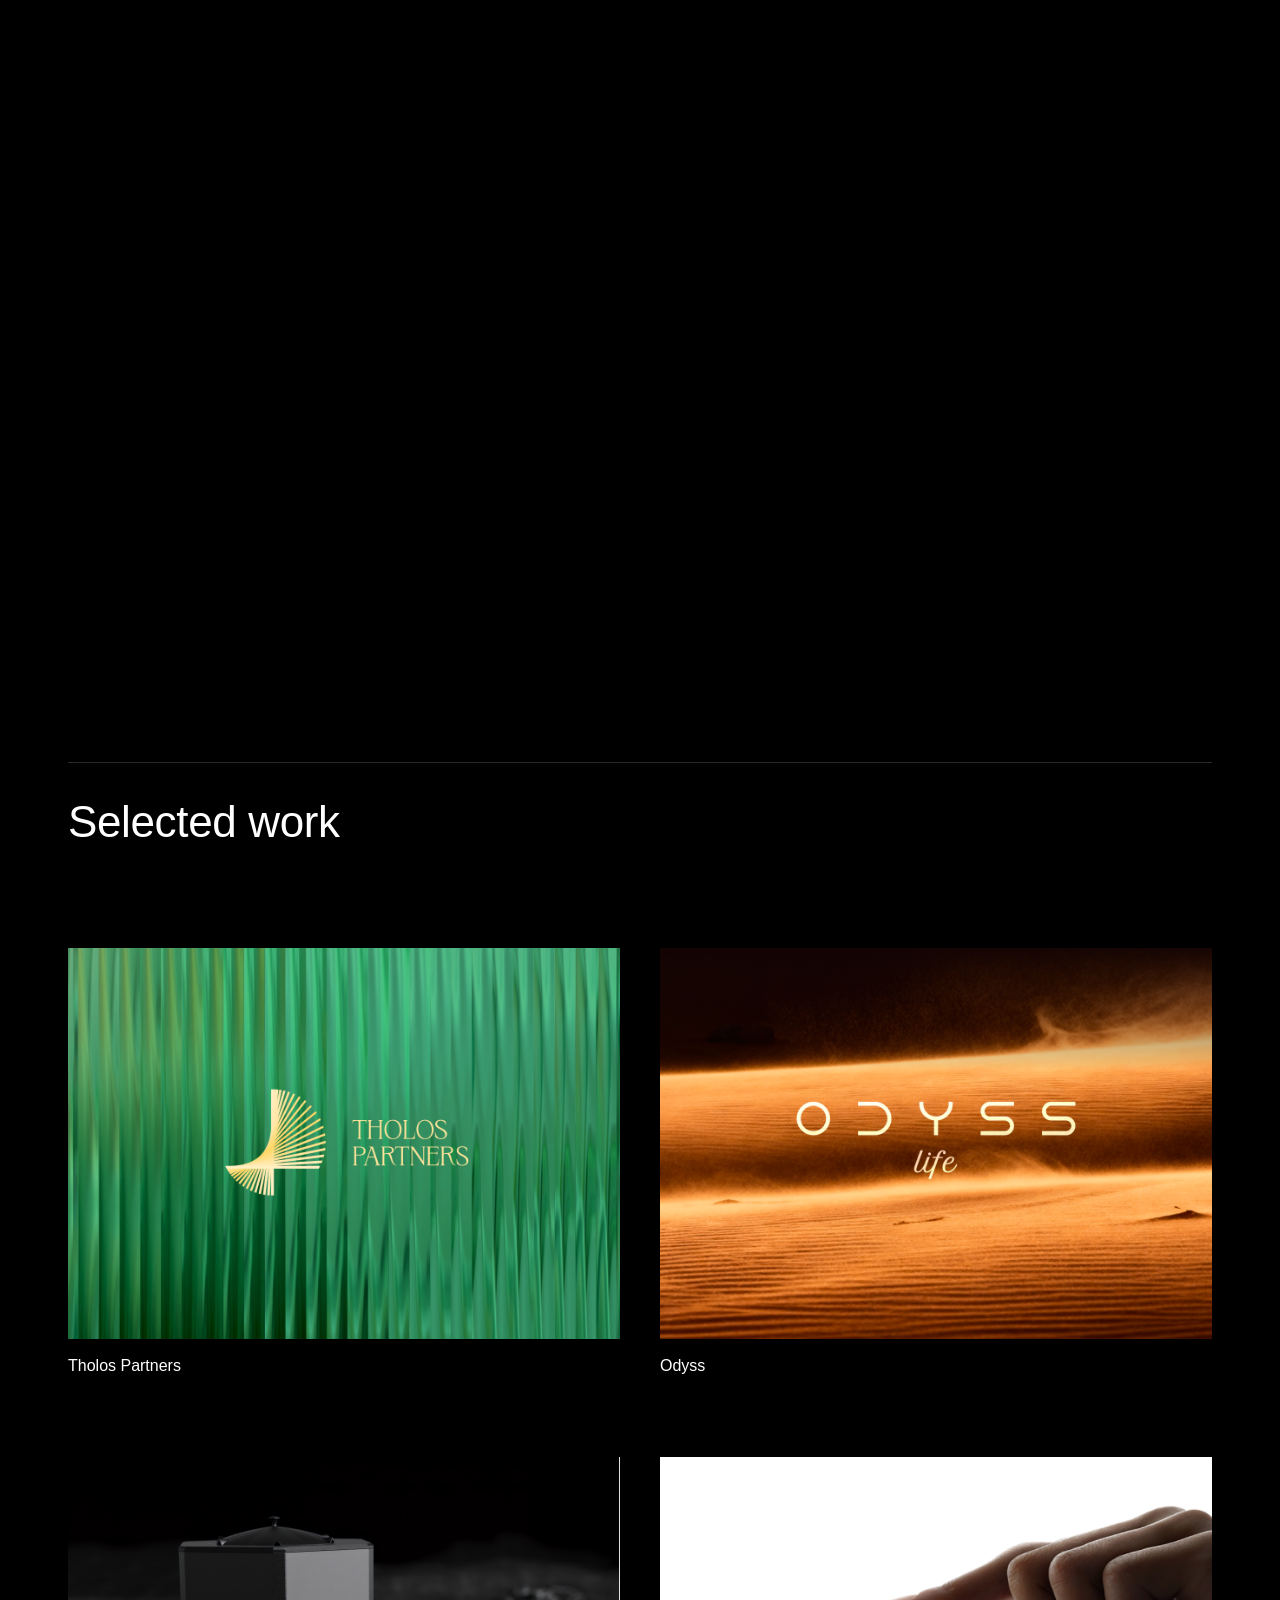
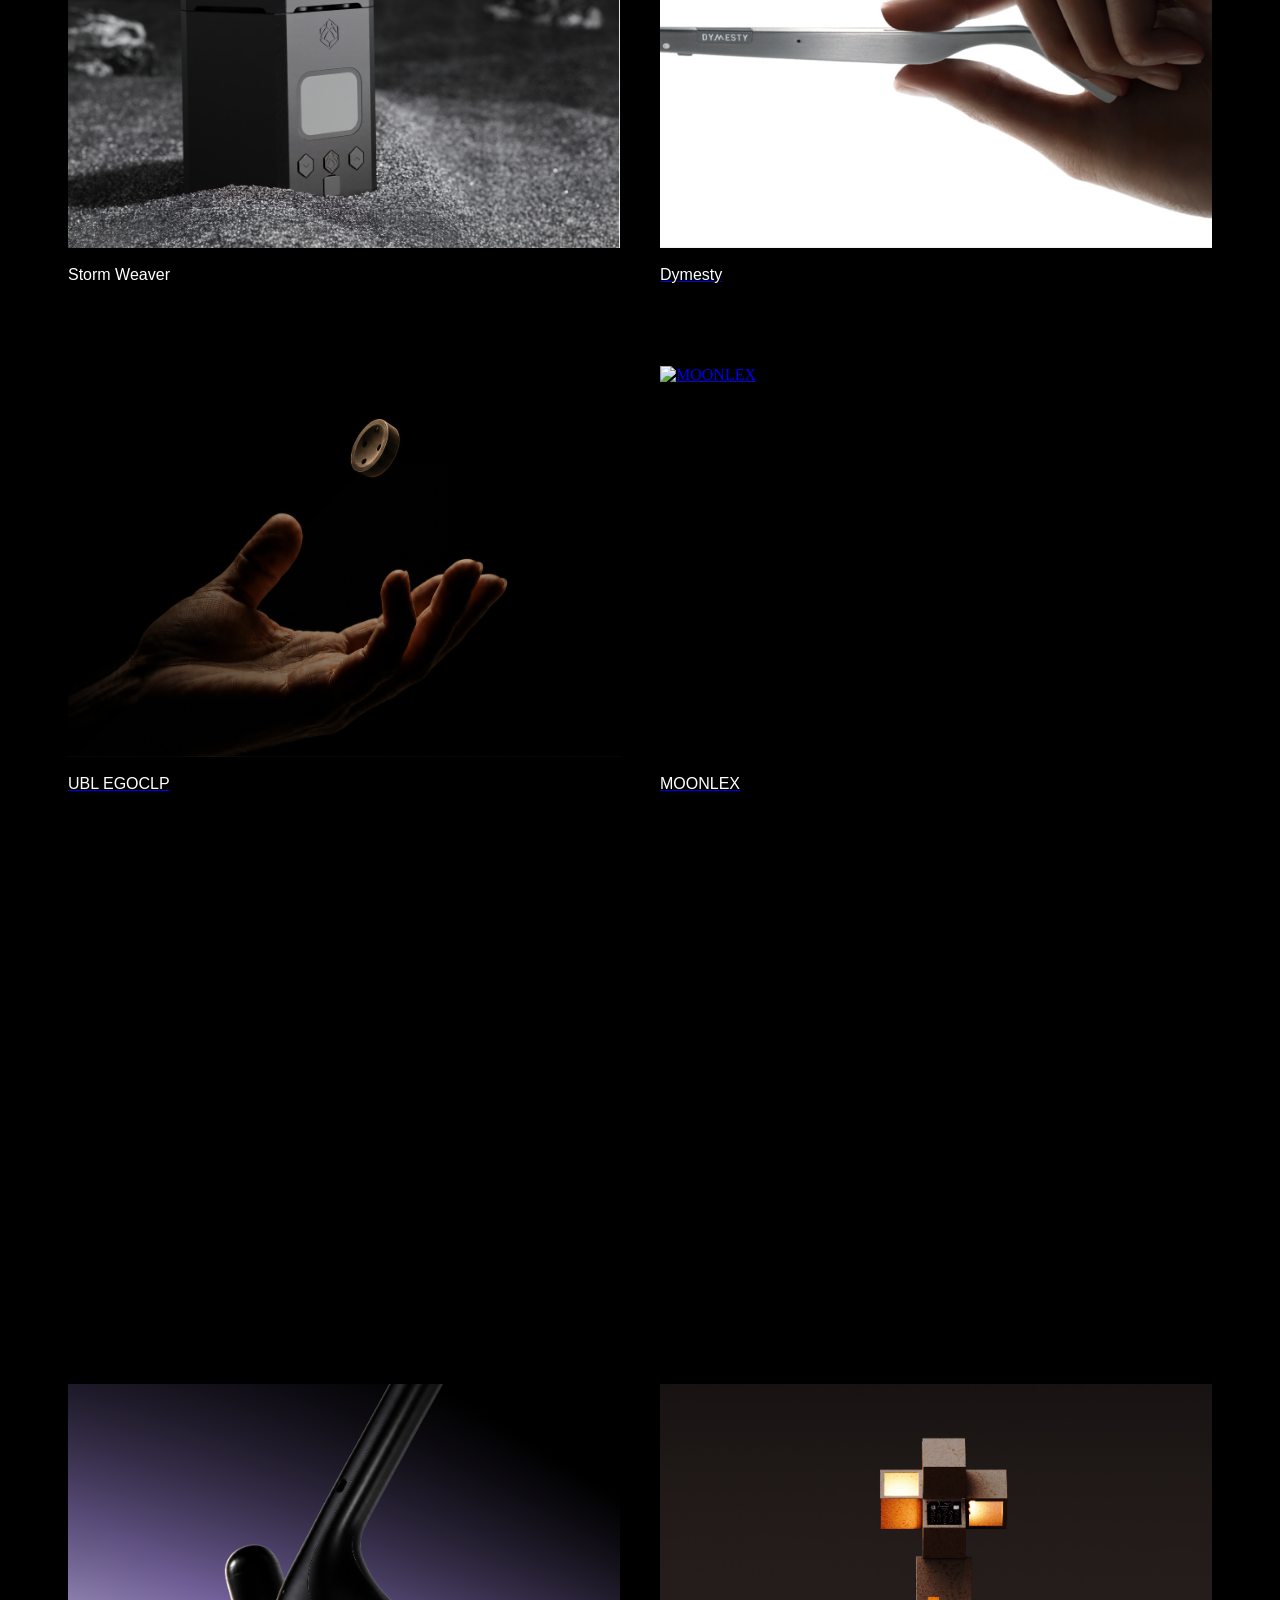
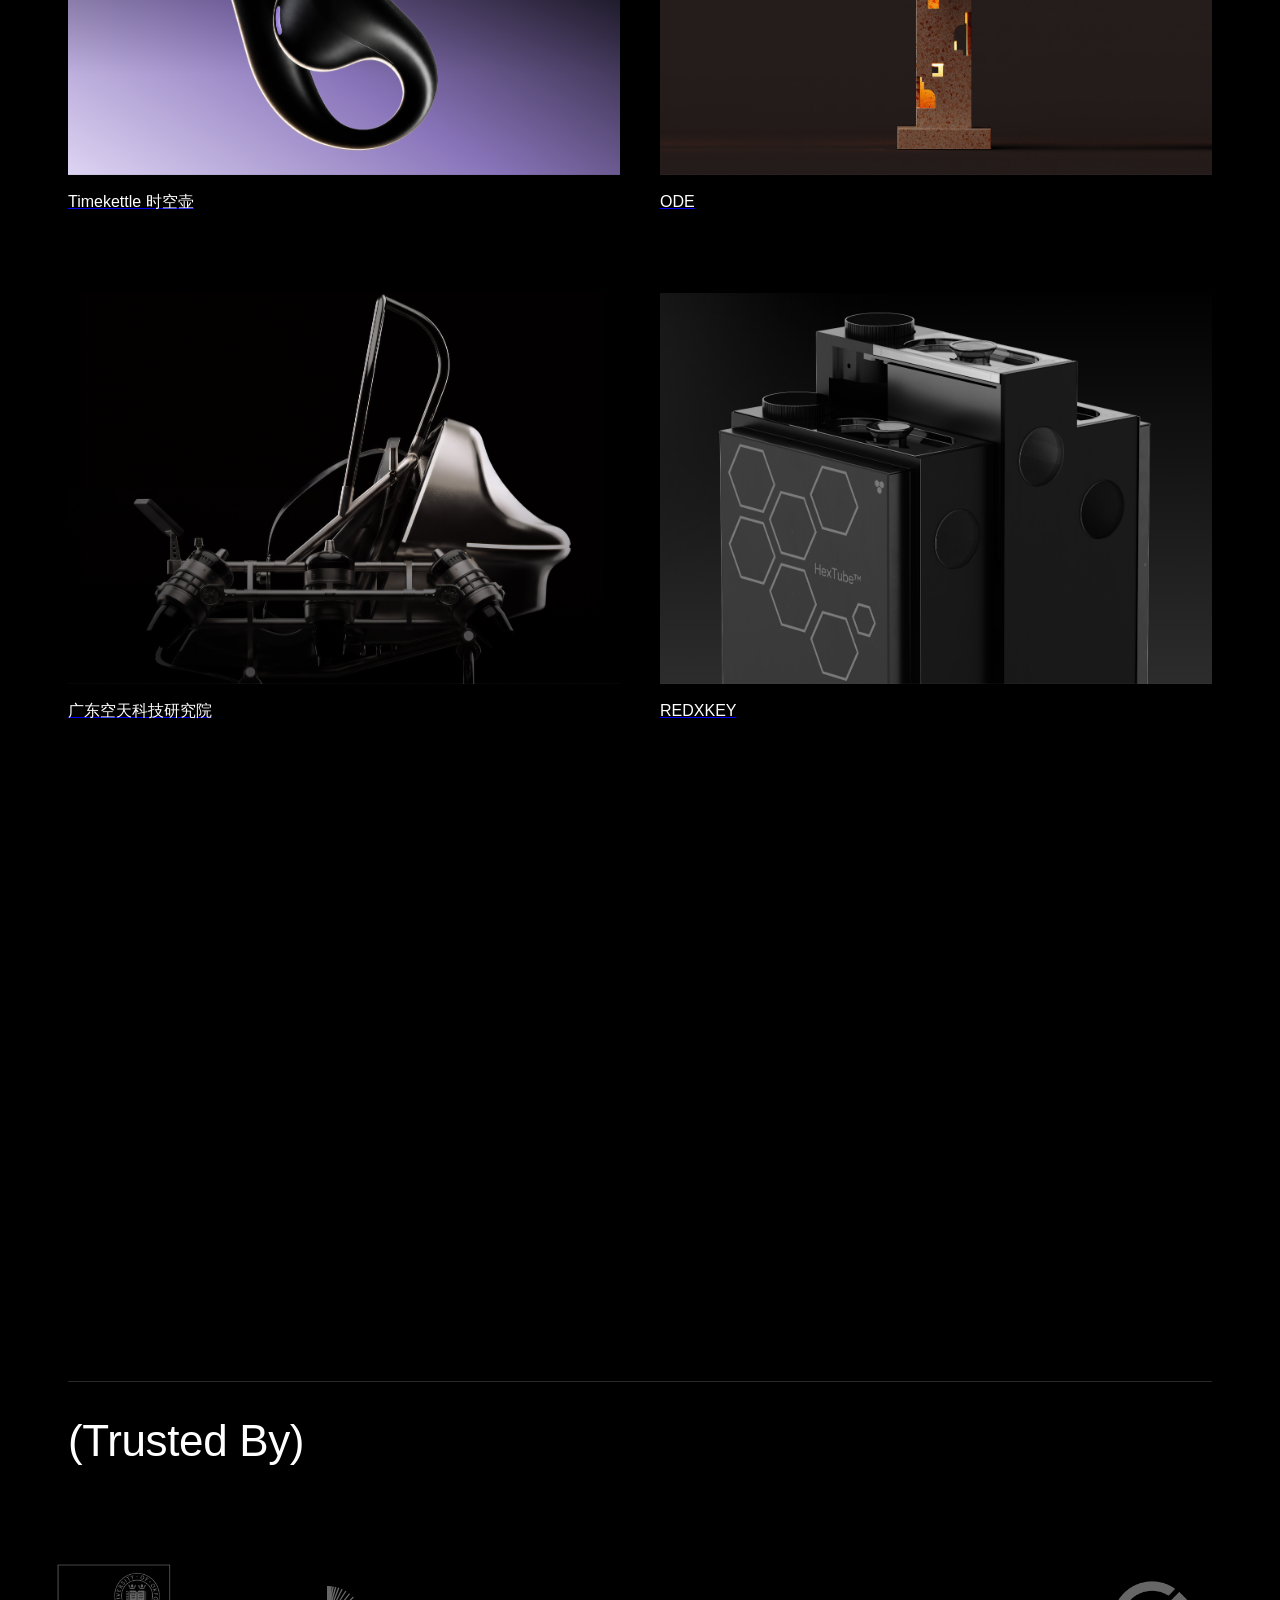
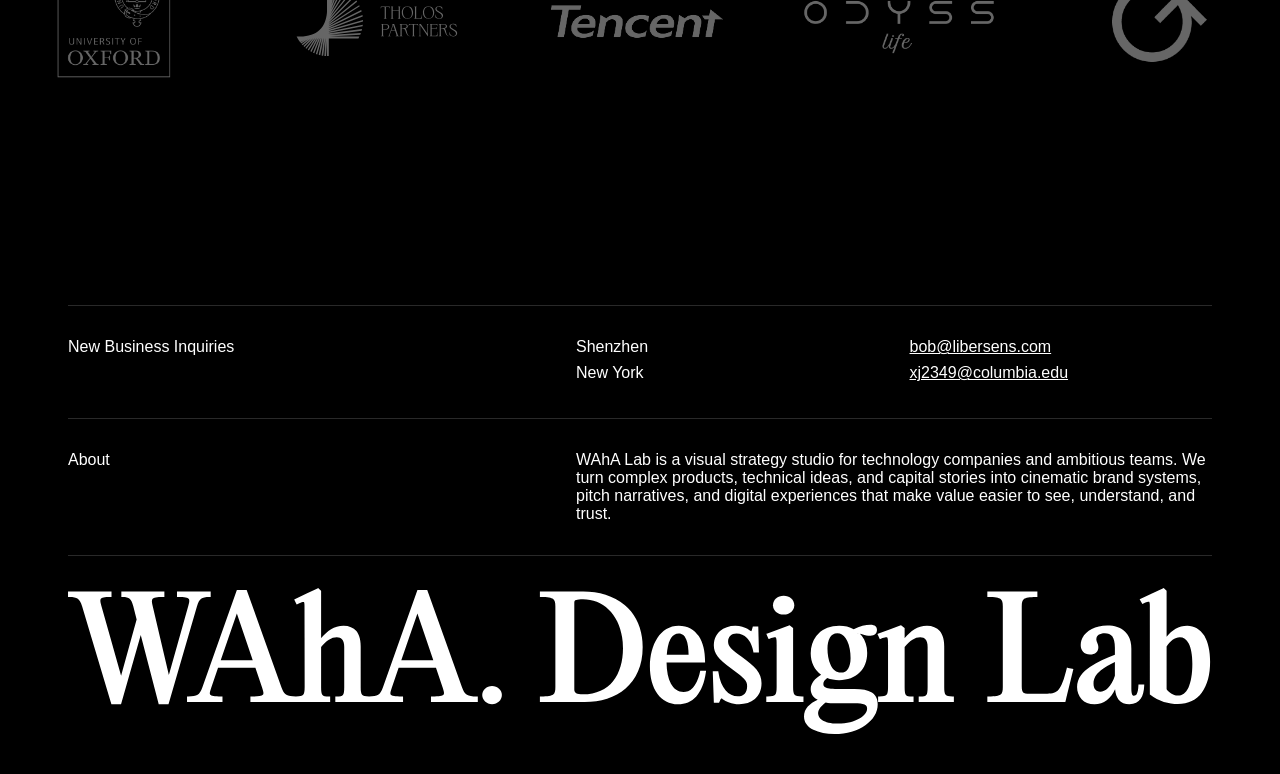
==== commit c153fe2e: "Update case study images from exported assets" ====
--- a/index.html
+++ b/index.html
@@ -102,43 +102,43 @@
                     <div class="work-label">Storm Weaver</div>
                 </div>
                 <a href="dymesty.html" class="work-item project-link">
-                    <img src="assets/Dymesty.png" alt="Dymesty" class="work-image">
+                    <img src="assets/case-images/dymesty/Dymesty-00.png" alt="Dymesty" class="work-image">
                     <div class="work-label">Dymesty</div>
                 </a>
                 <a href="ubl-egoclp.html" class="work-item project-link">
-                    <img src="assets/UBL EGOCLP.png" alt="UBL EGOCLP" class="work-image">
+                    <img src="assets/case-images/ublegoclp/UBL-00.png" alt="UBL EGOCLP" class="work-image">
                     <div class="work-label">UBL EGOCLP</div>
                 </a>
                 <a href="moonlex.html" class="work-item project-link">
-                    <img src="assets/MOONLEX.png" alt="MOONLEX" class="work-image">
+                    <img src="assets/case-images/moonlex/Moonlex-00.png" alt="MOONLEX" class="work-image">
                     <div class="work-label">MOONLEX</div>
                 </a>
                 <a href="pawswing.html" class="work-item project-link">
-                    <img src="assets/PawSwing.png" alt="PawSwing" class="work-image">
+                    <img src="assets/case-images/pawswing/PawSwing-00.png" alt="PawSwing" class="work-image">
                     <div class="work-label">PawSwing</div>
                 </a>
                 <a href="timekettle.html" class="work-item project-link">
-                    <img src="assets/Timekettle 时空壶.png" alt="Timekettle 时空壶" class="work-image">
+                    <img src="assets/case-images/timekettle/timekettle-00.png" alt="Timekettle 时空壶" class="work-image">
                     <div class="work-label">Timekettle 时空壶</div>
                 </a>
                 <a href="timekettle.html" class="work-item project-link">
-                    <img src="assets/Timekettle 时空壶-1.png" alt="Timekettle 时空壶-1" class="work-image">
+                    <img src="assets/case-images/timekettle/timekettle-00.png" alt="Timekettle 时空壶-1" class="work-image">
                     <div class="work-label">Timekettle 时空壶</div>
                 </a>
                 <a href="ode.html" class="work-item project-link">
-                    <img src="assets/ODE.png" alt="ODE" class="work-image">
+                    <img src="assets/case-images/ode/ODE-00.png" alt="ODE" class="work-image">
                     <div class="work-label">ODE</div>
                 </a>
                 <a href="guangtiankejiyanjiuyuan.html" class="work-item project-link">
-                    <img src="assets/广东空天科技研究院.png" alt="广东空天科技研究院" class="work-image">
+                    <img src="assets/case-images/guangtiankejiyanjiuyuan/广东空天科技研究院-00.png" alt="广东空天科技研究院" class="work-image">
                     <div class="work-label">广东空天科技研究院</div>
                 </a>
                 <a href="redxkey.html" class="work-item project-link">
-                    <img src="assets/REDXKEY.png" alt="REDXKEY" class="work-image">
+                    <img src="assets/case-images/redxkey/REDXKEY-00.png" alt="REDXKEY" class="work-image">
                     <div class="work-label">REDXKEY</div>
                 </a>
                 <a href="libersens-yueliang-pianyou.html" class="work-item project-link">
-                    <img src="assets/LiberSens月亮偏右.png" alt="LiberSens月亮偏右" class="work-image">
+                    <img src="assets/case-images/libersens/libersens-01.png" alt="LiberSens月亮偏右" class="work-image">
                     <div class="work-label">LiberSens月亮偏右</div>
                 </a>
             </div>
--- a/style.css
+++ b/style.css
@@ -2957,9 +2957,9 @@
 
 .case-media img {
     width: 100%;
-    height: 100%;
+    height: auto;
     display: block;
-    object-fit: cover;
+    object-fit: contain;
 }
 
 .case-media-contain img {
@@ -2975,17 +2975,15 @@
 }
 
 .case-media-portrait {
-    aspect-ratio: 674.34 / 899.12;
+    width: 100%;
 }
 
 .case-media-wide {
     width: 100%;
-    aspect-ratio: 1380 / 1840;
 }
 
 .case-media-final {
     width: 100%;
-    aspect-ratio: 1386 / 1848;
 }
 
 .case-footer {
@@ -3285,8 +3283,6 @@
     .case-media-wide,
     .case-media-final {
         width: 100%;
-        height: auto;
-        aspect-ratio: 3 / 4;
     }
 
     .case-footer {
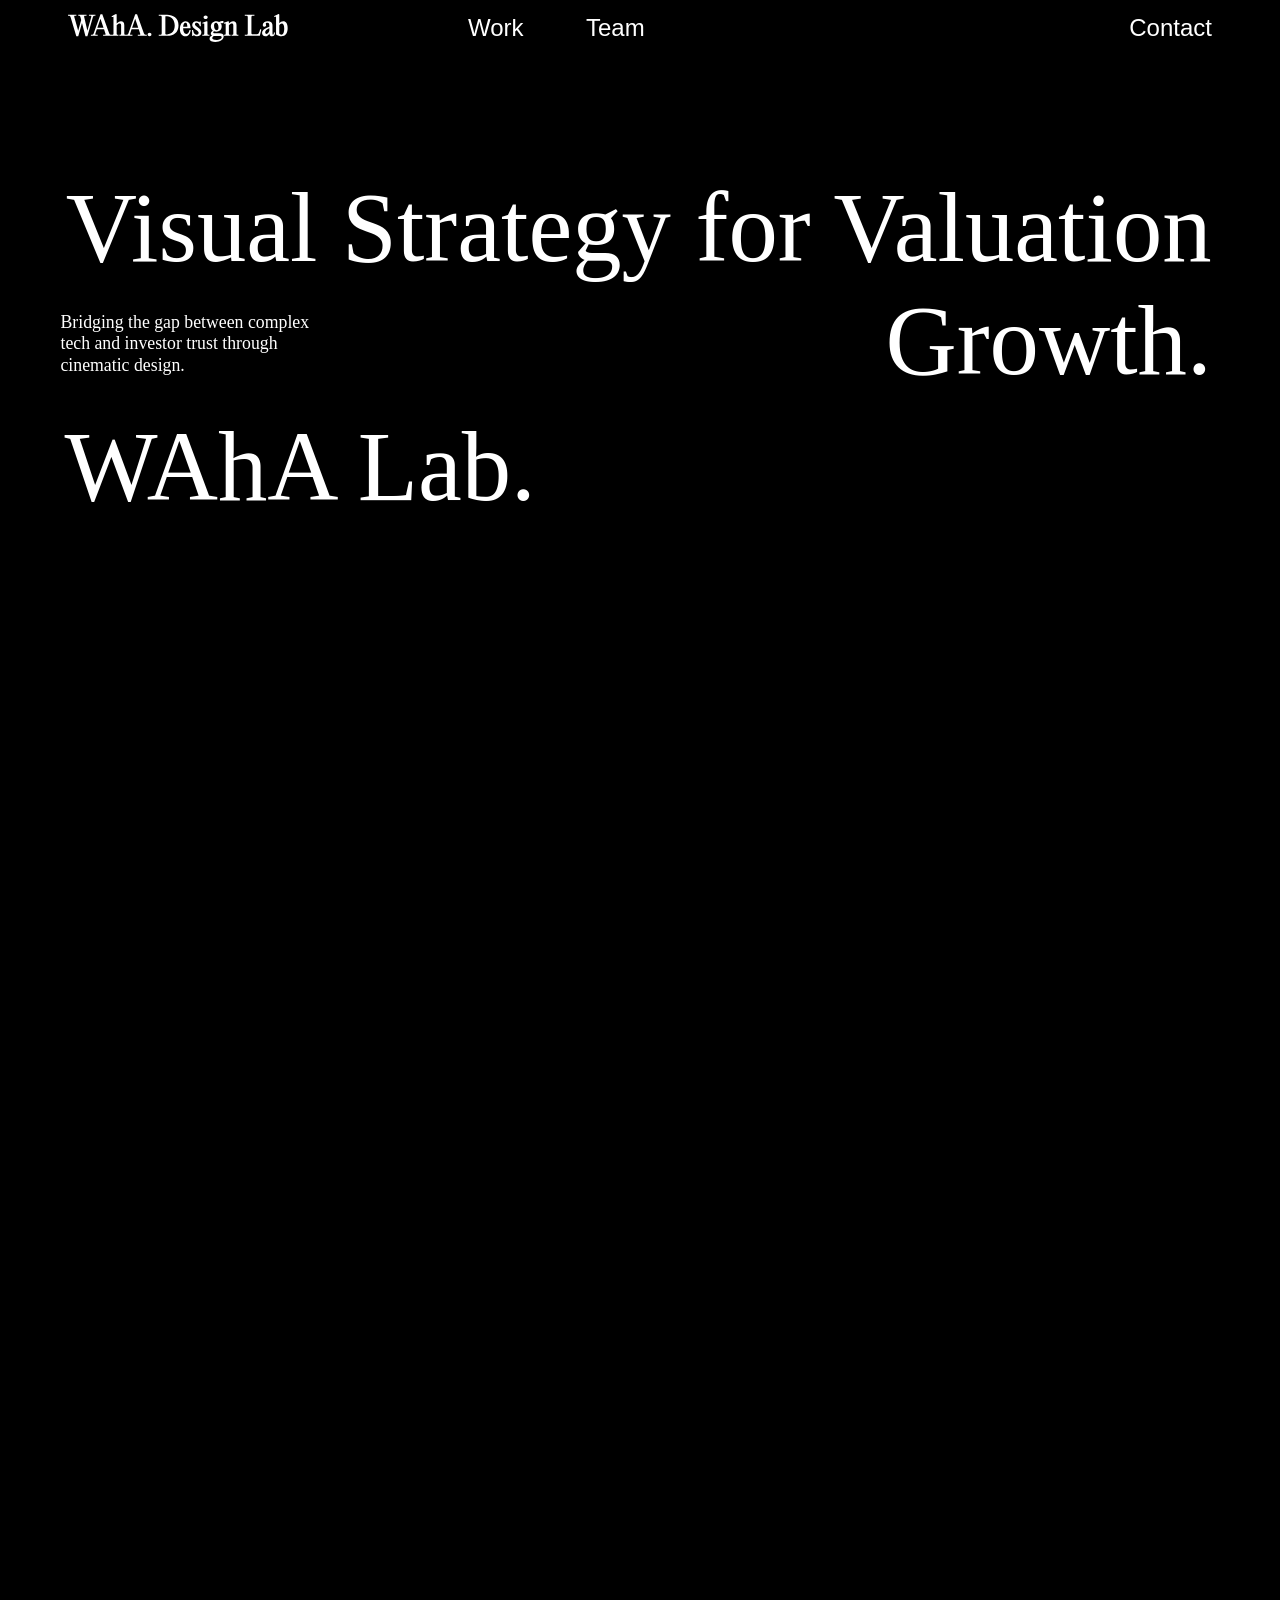
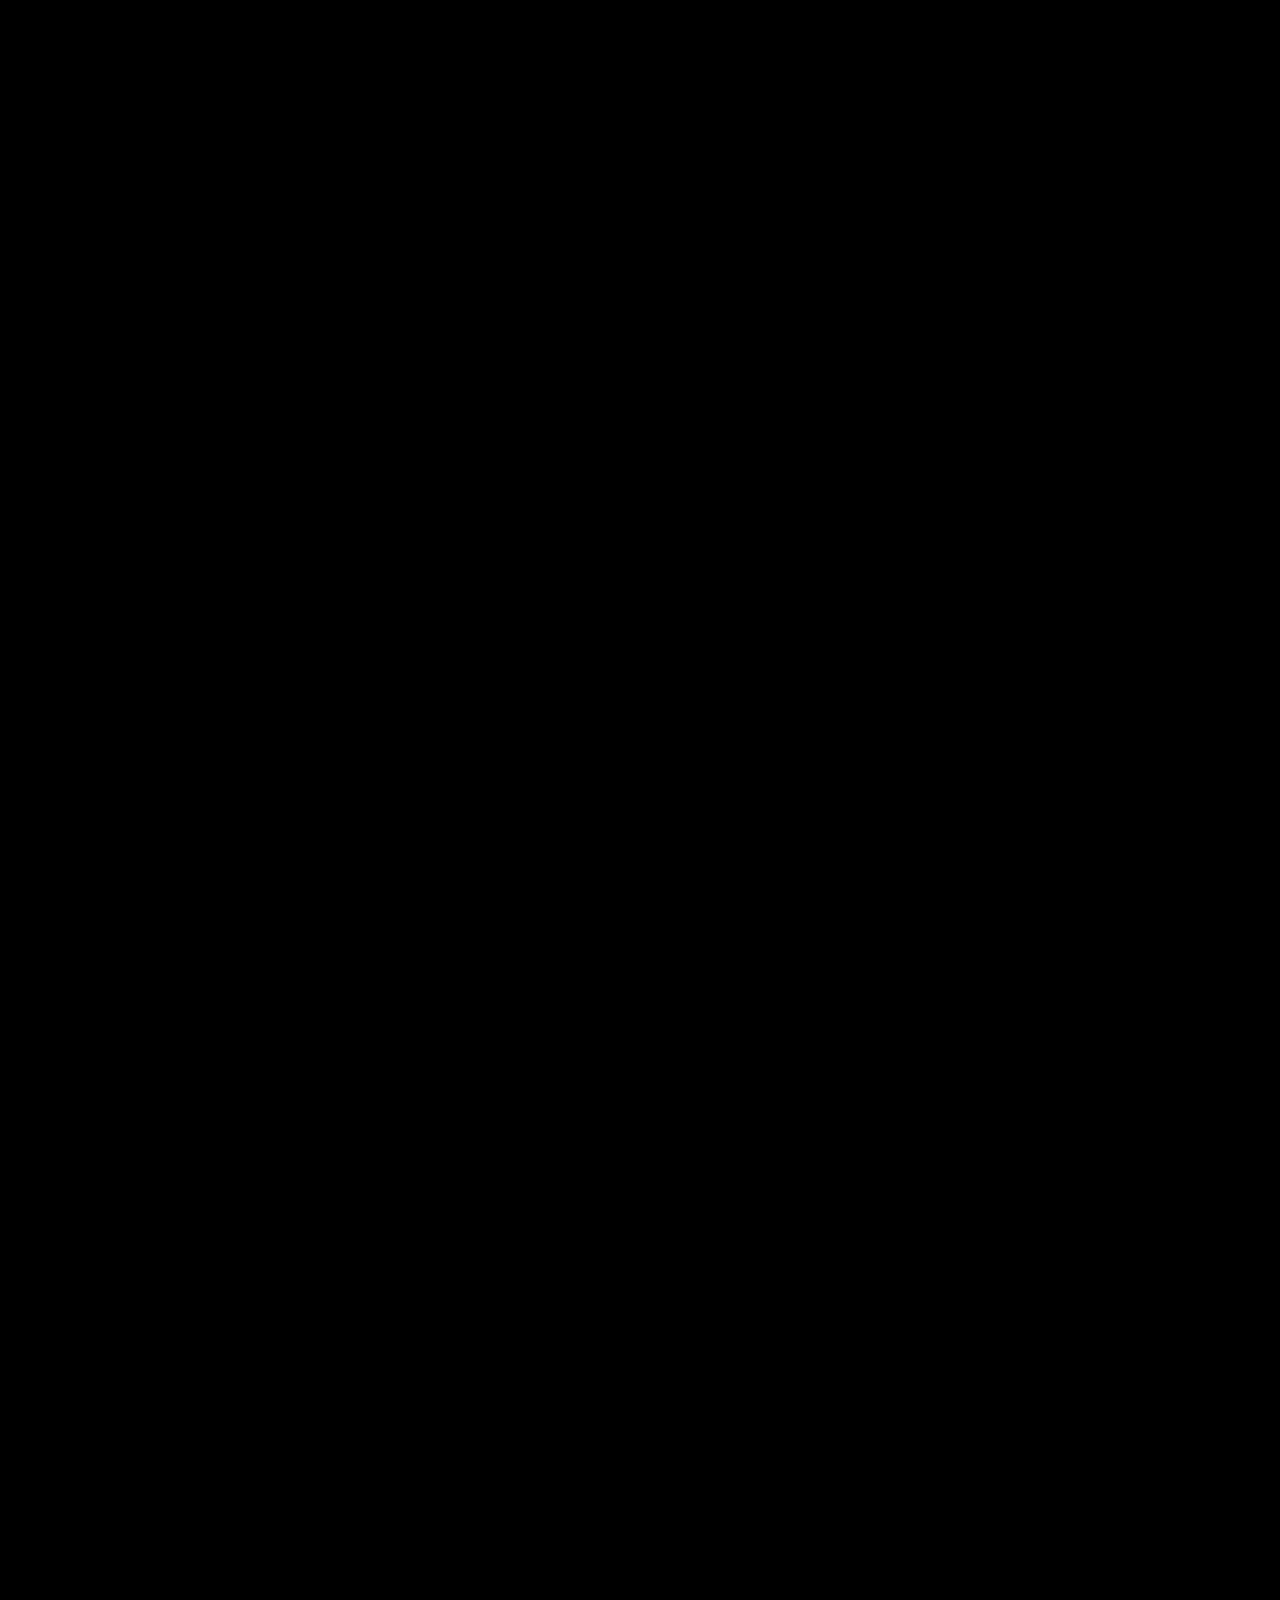
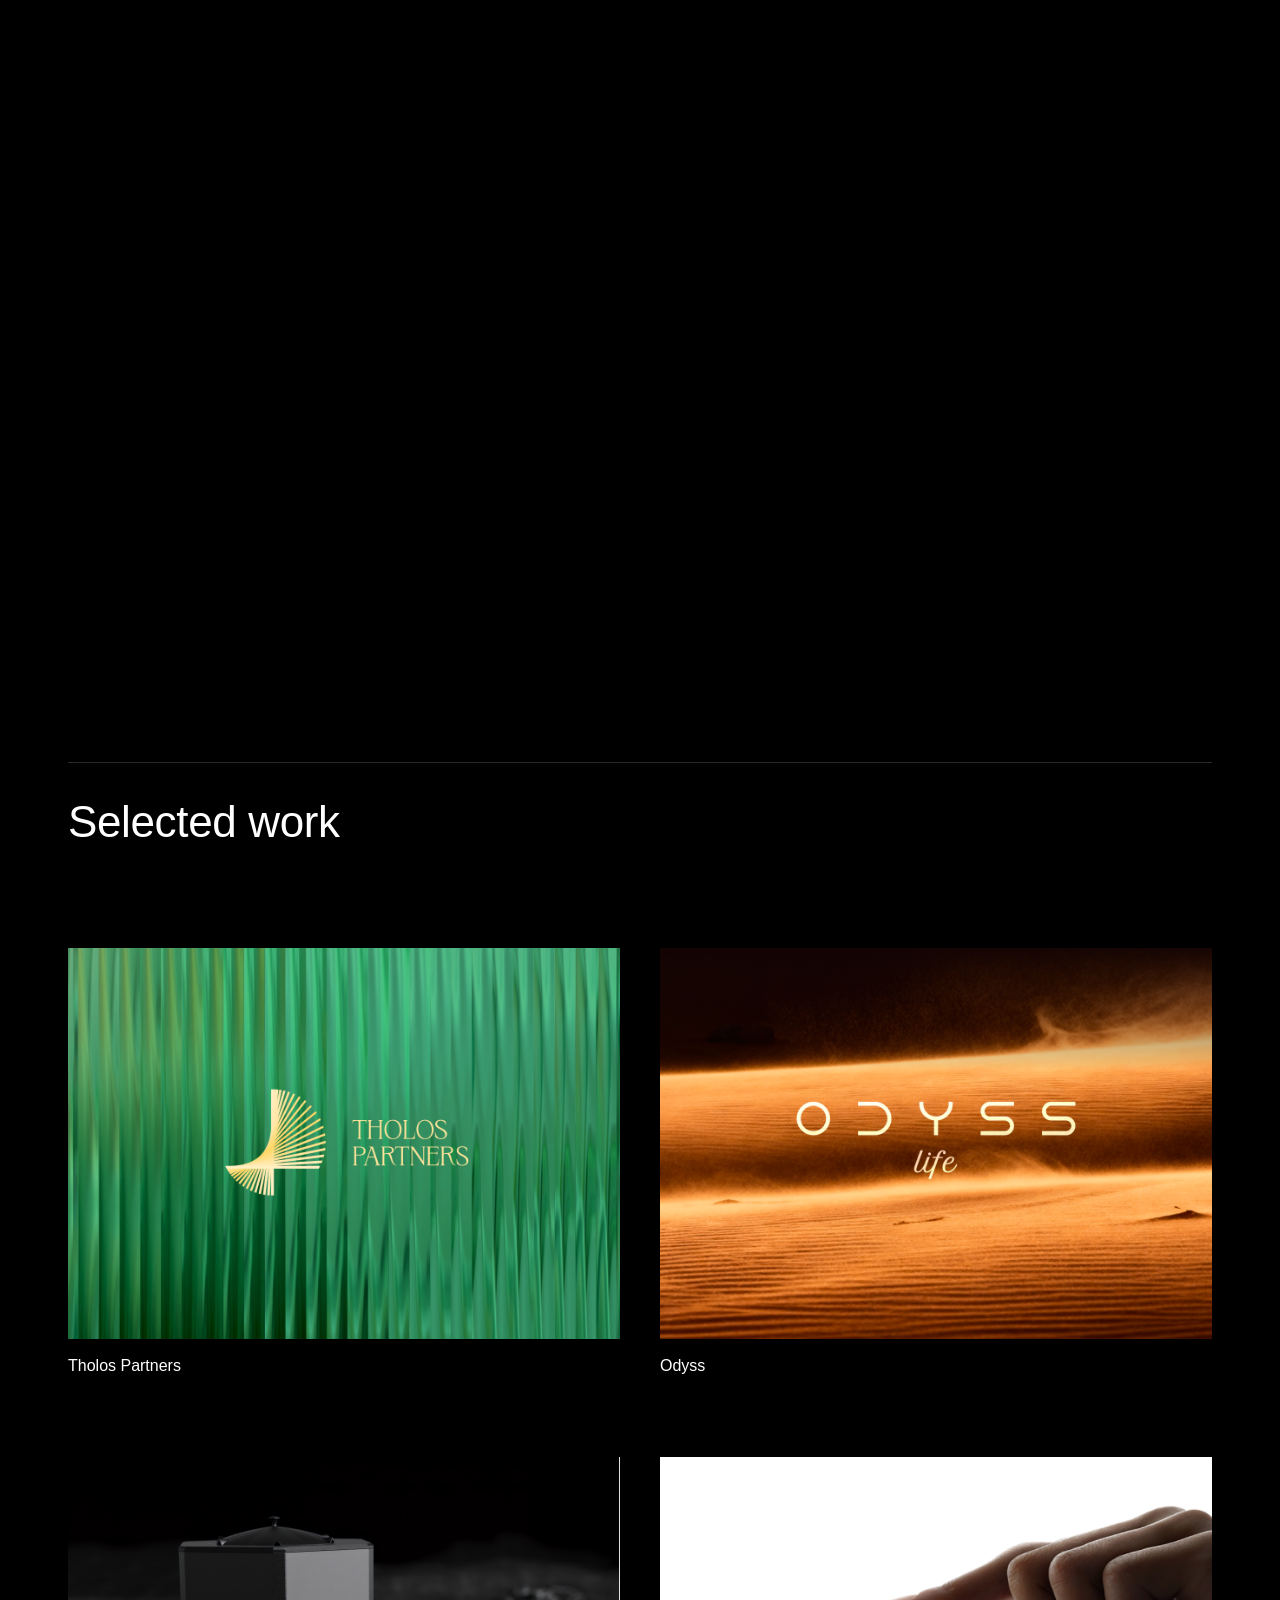
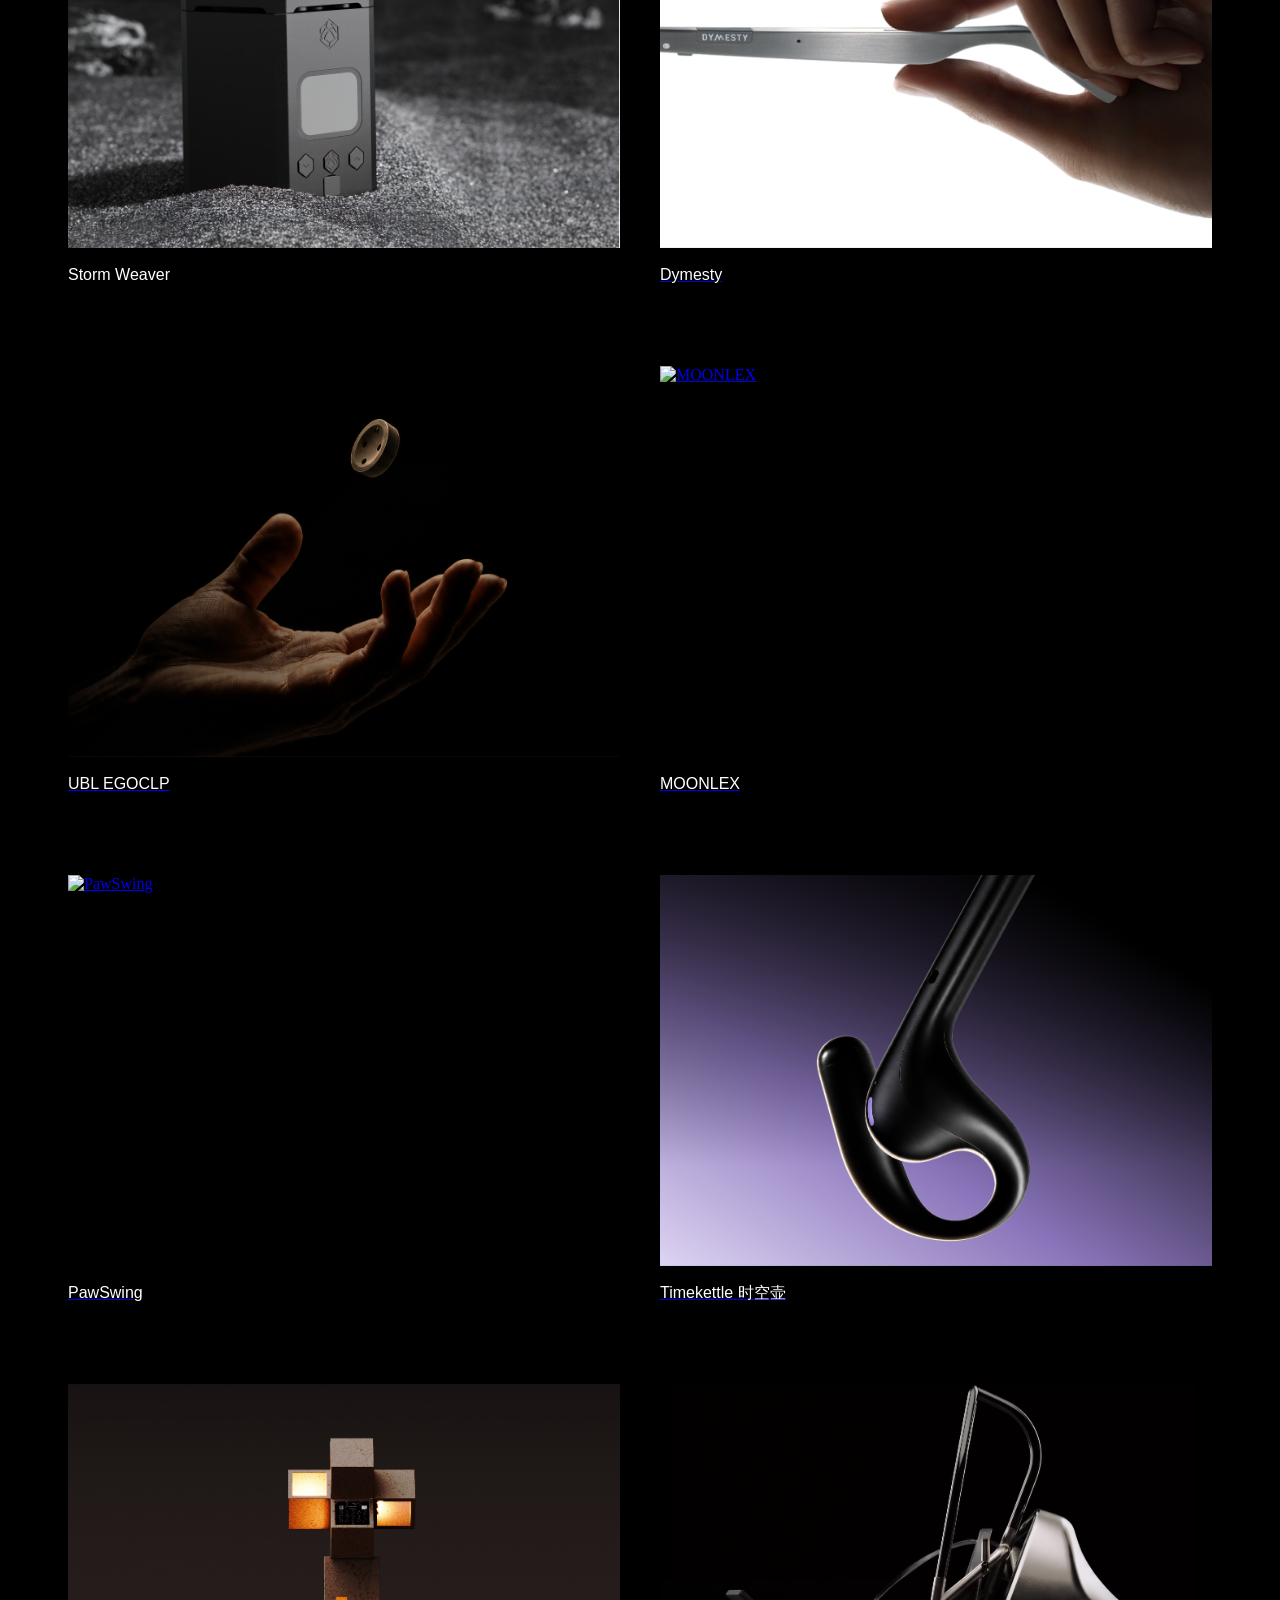
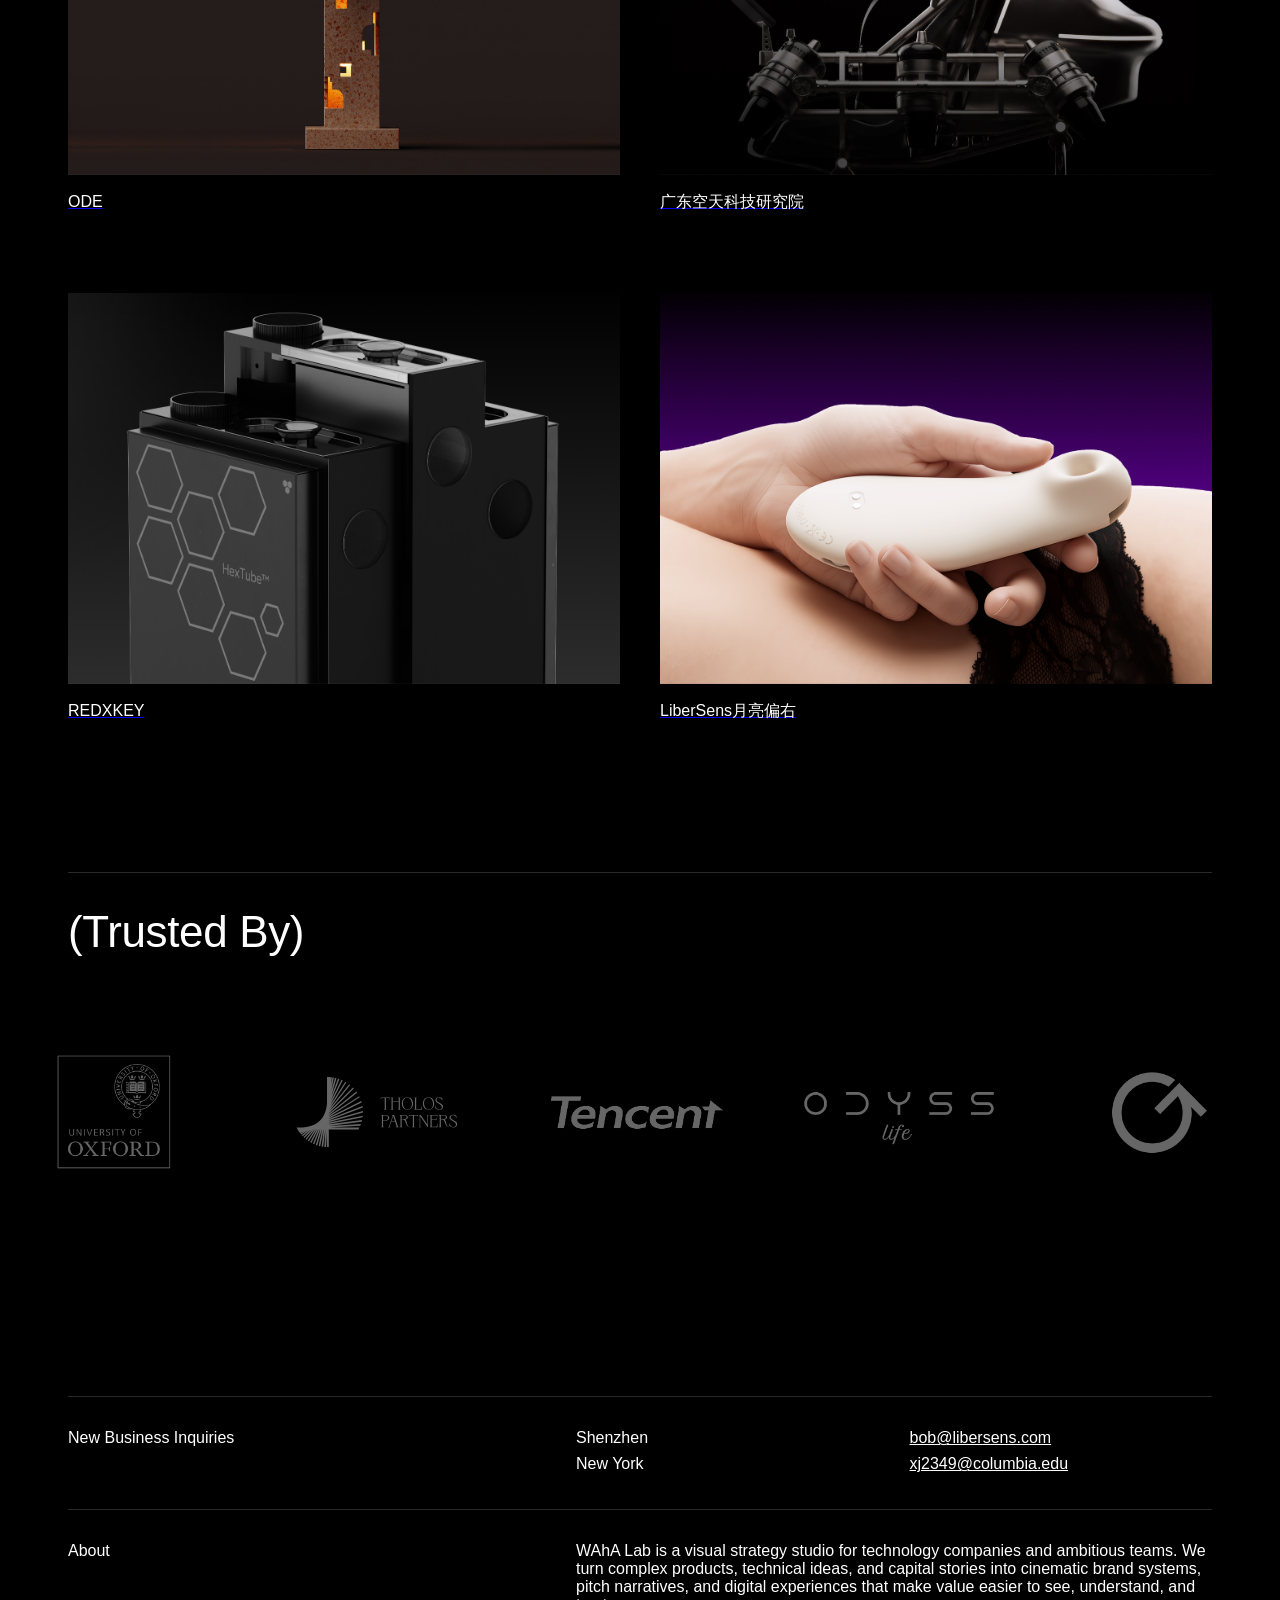
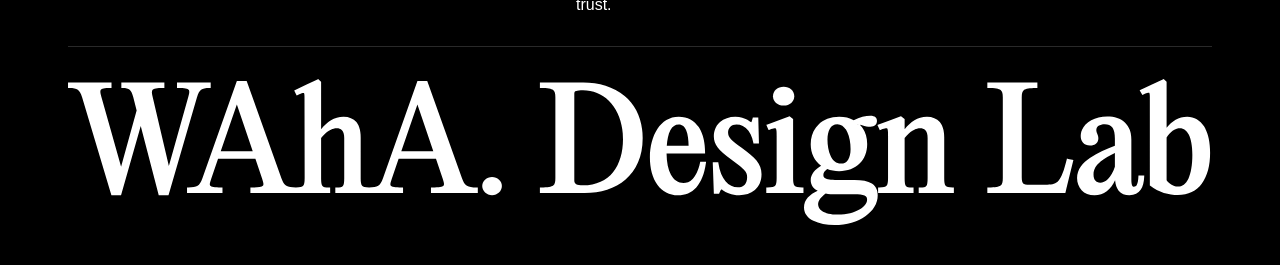
==== commit 8b7468bb: "Remove duplicate Timekettle project card" ====
--- a/index.html
+++ b/index.html
@@ -121,10 +121,6 @@
                     <img src="assets/case-images/timekettle/timekettle-00.png" alt="Timekettle 时空壶" class="work-image">
                     <div class="work-label">Timekettle 时空壶</div>
                 </a>
-                <a href="timekettle.html" class="work-item project-link">
-                    <img src="assets/case-images/timekettle/timekettle-00.png" alt="Timekettle 时空壶-1" class="work-image">
-                    <div class="work-label">Timekettle 时空壶</div>
-                </a>
                 <a href="ode.html" class="work-item project-link">
                     <img src="assets/case-images/ode/ODE-00.png" alt="ODE" class="work-image">
                     <div class="work-label">ODE</div>
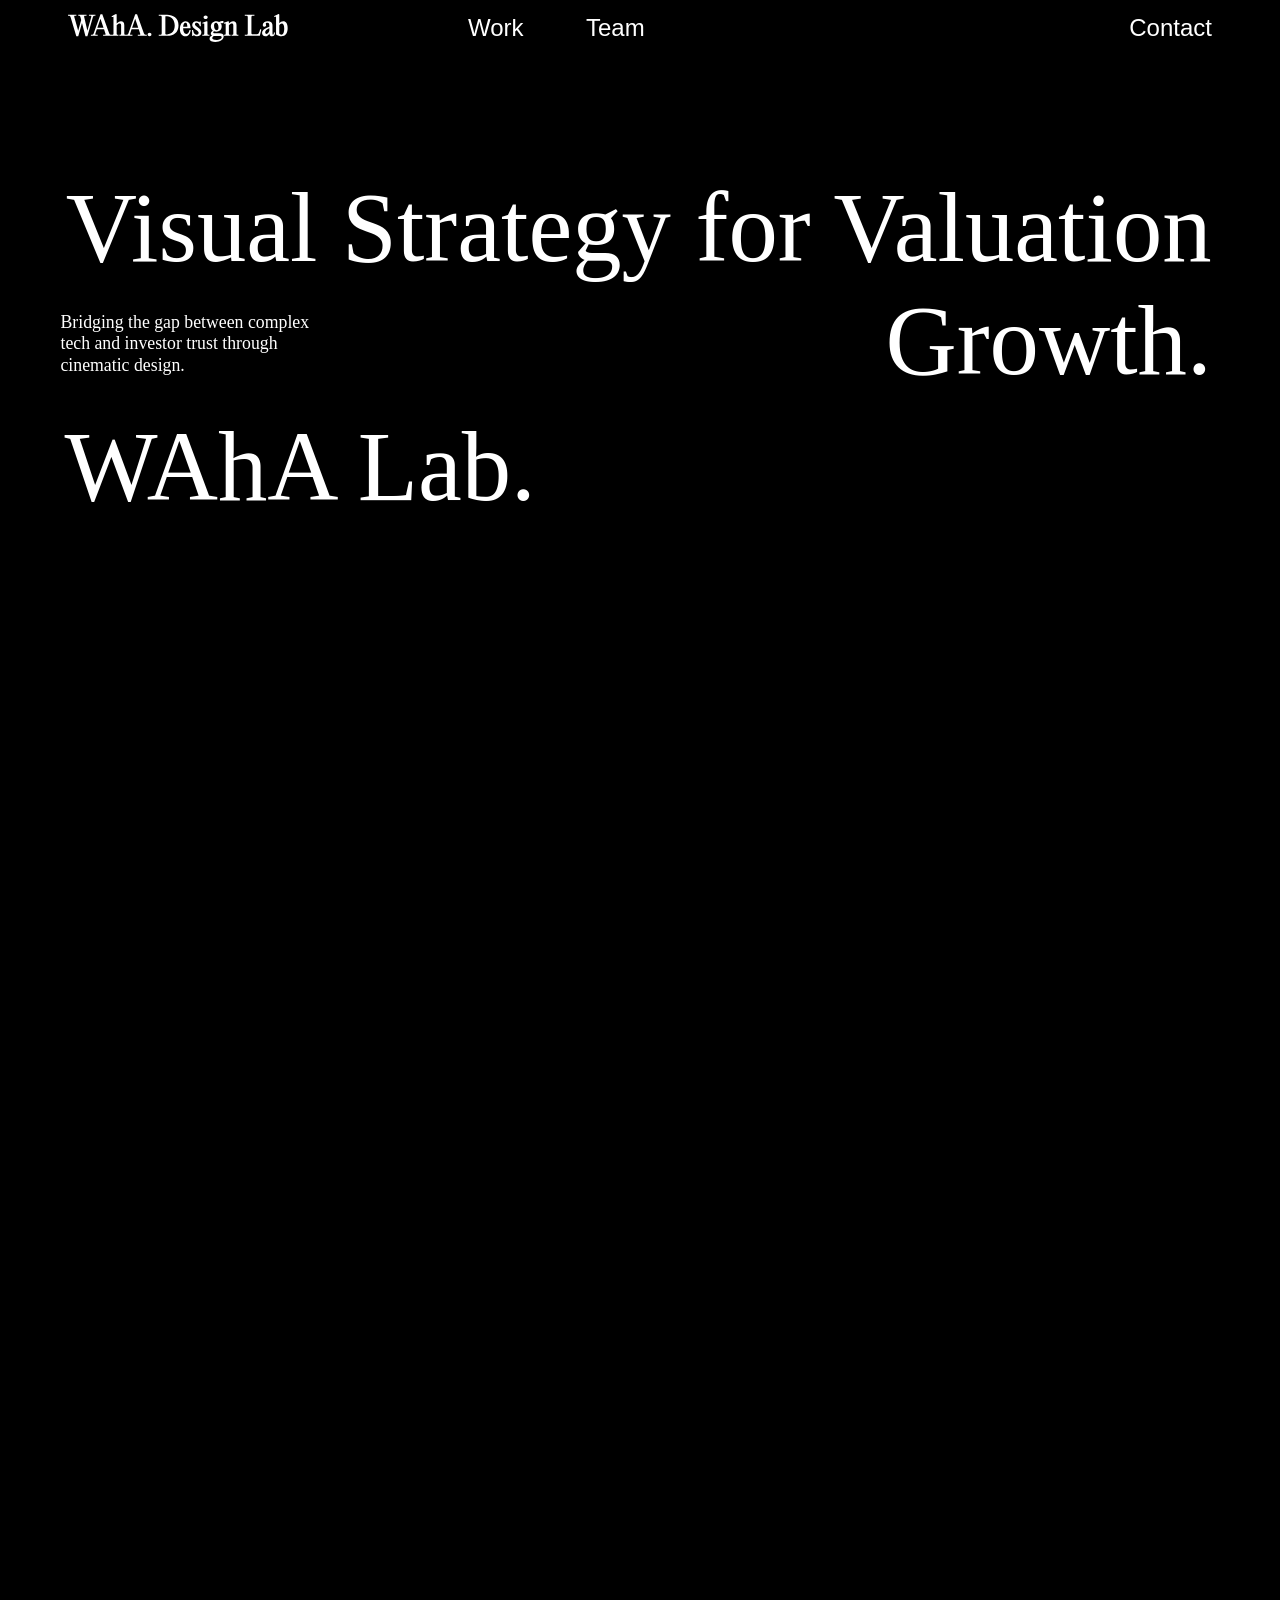
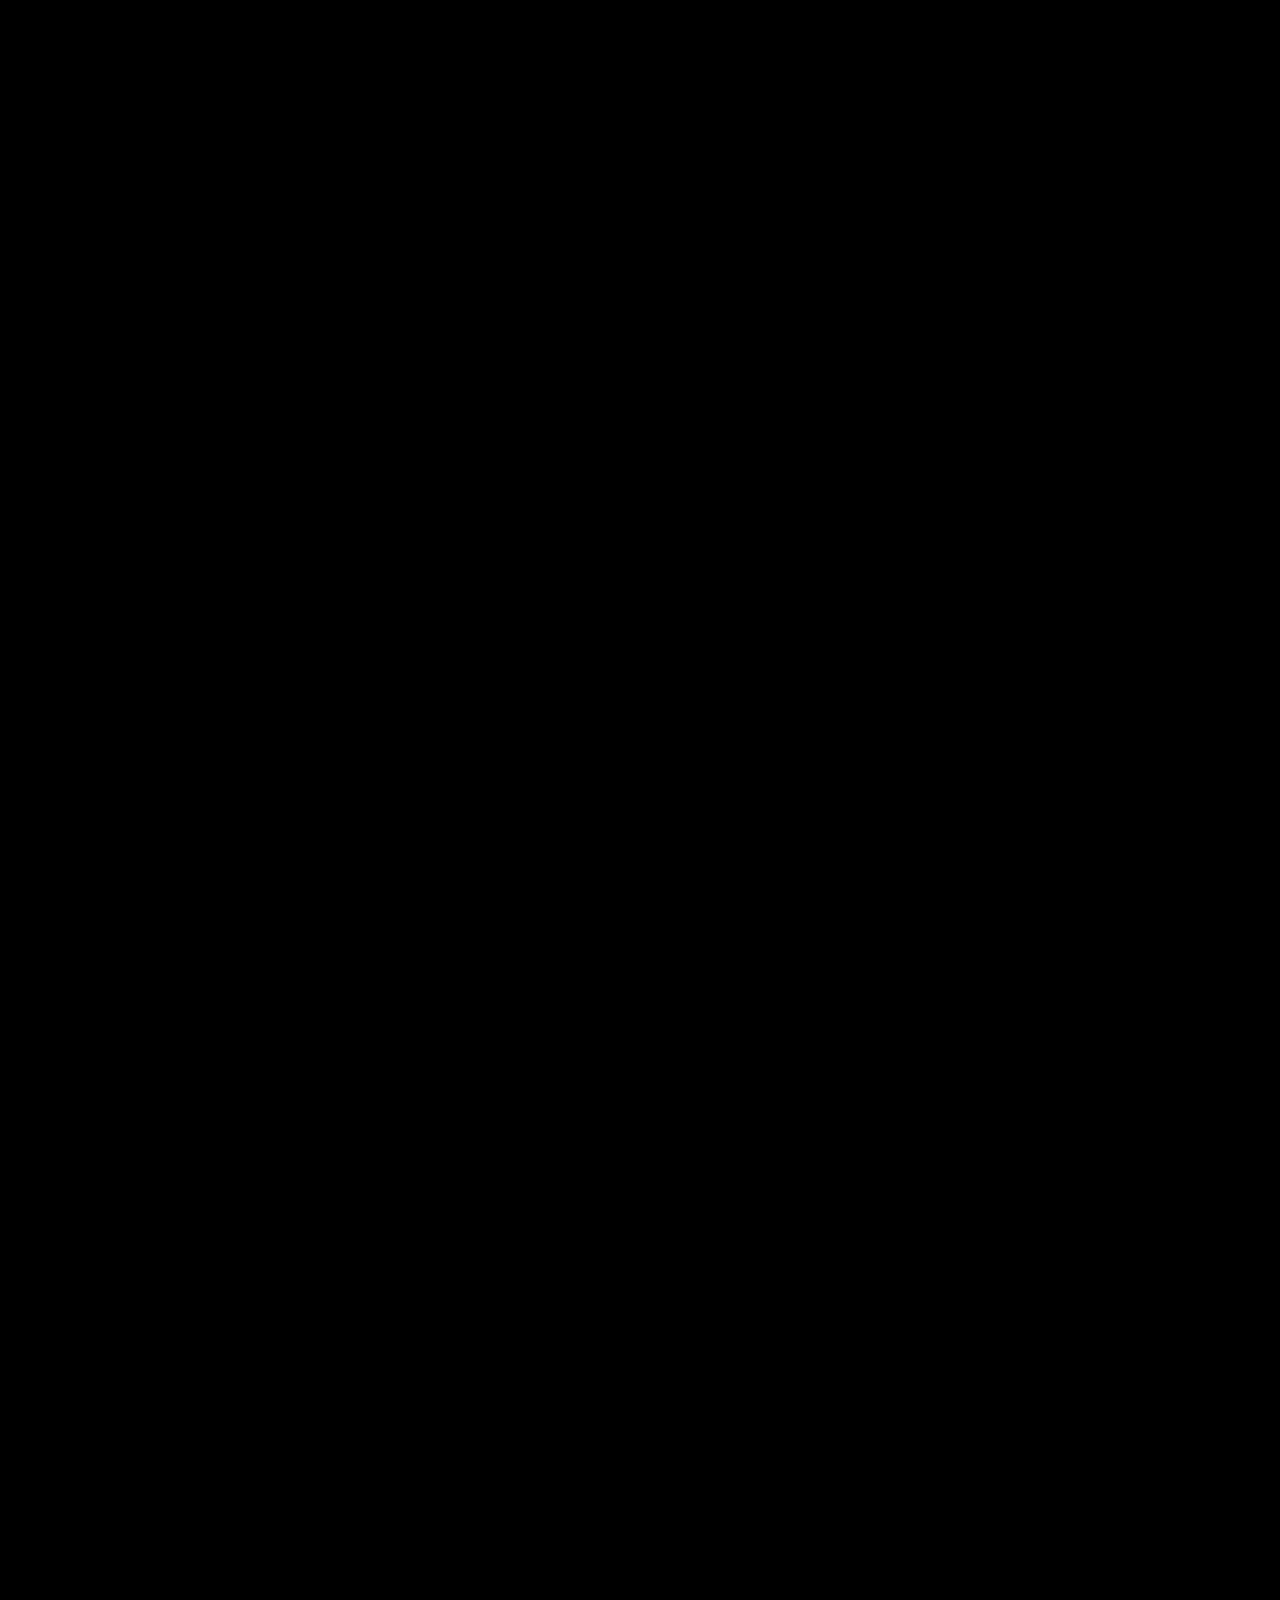
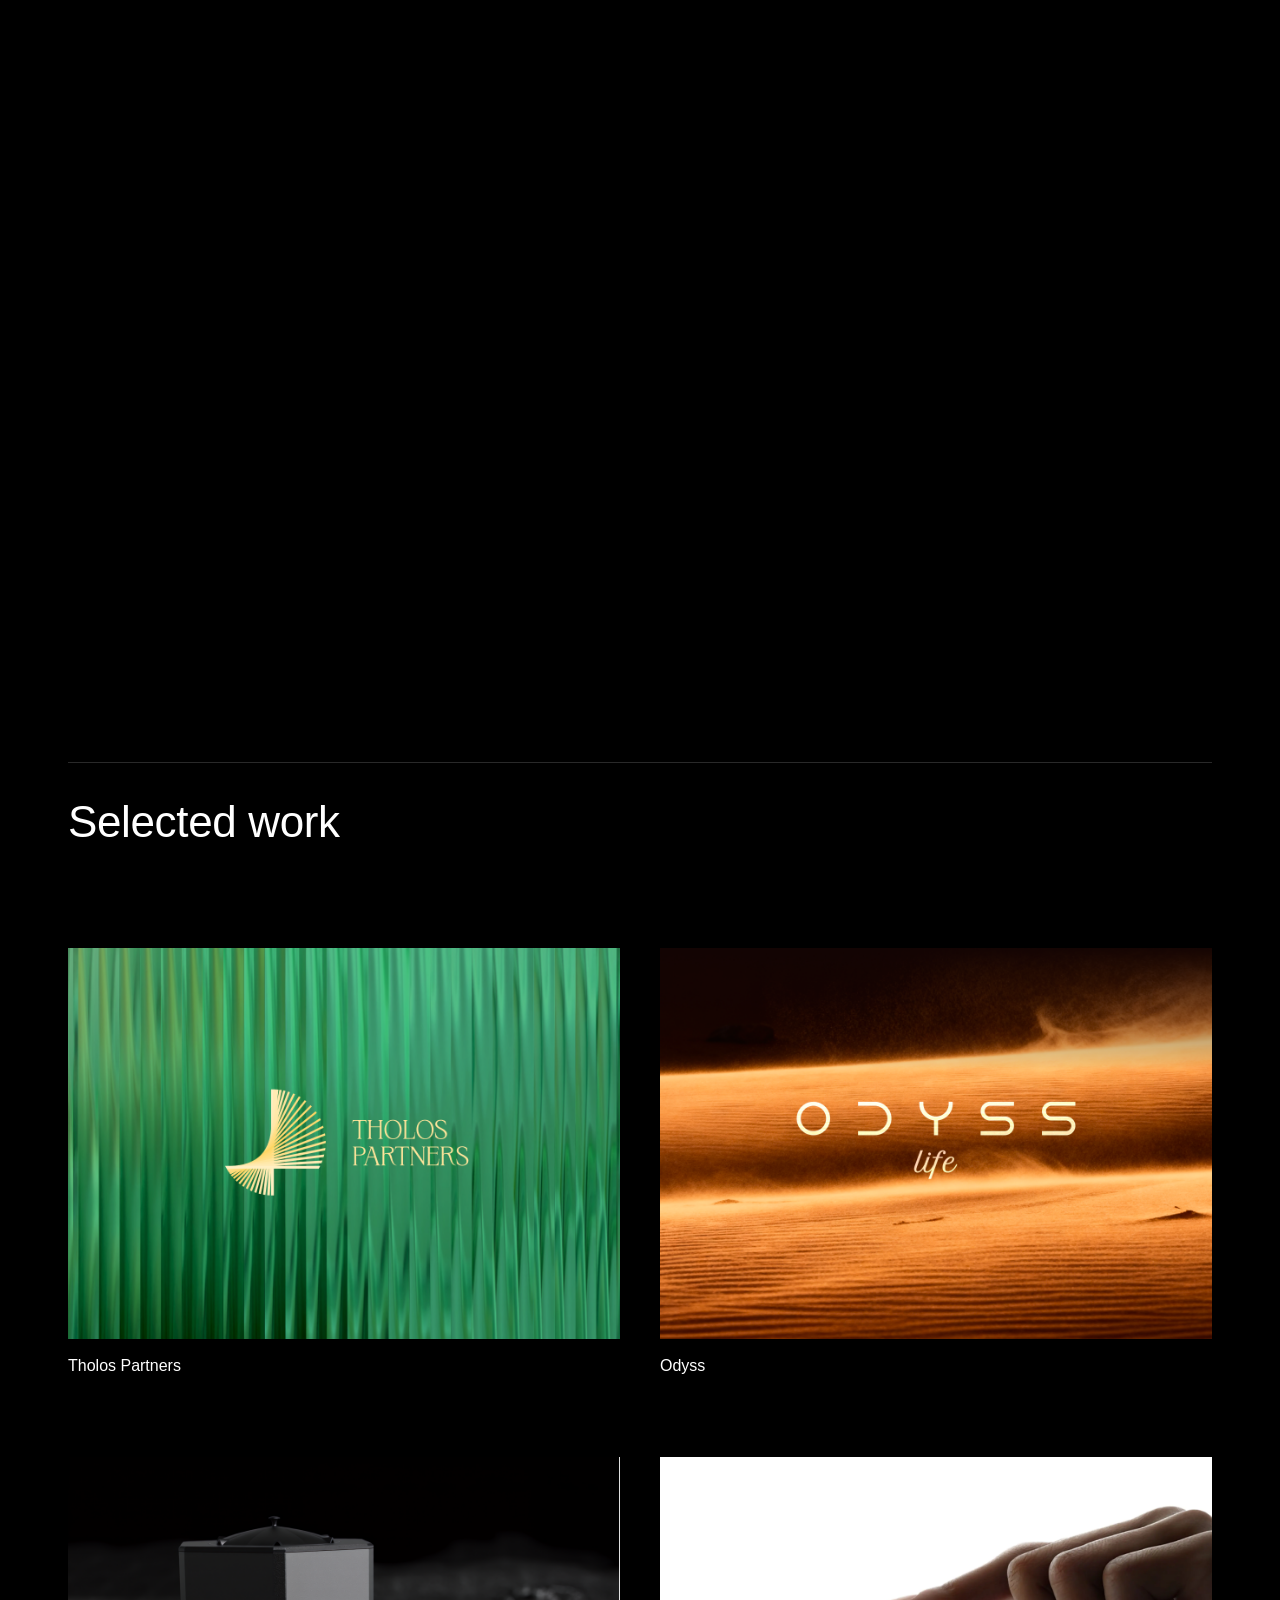
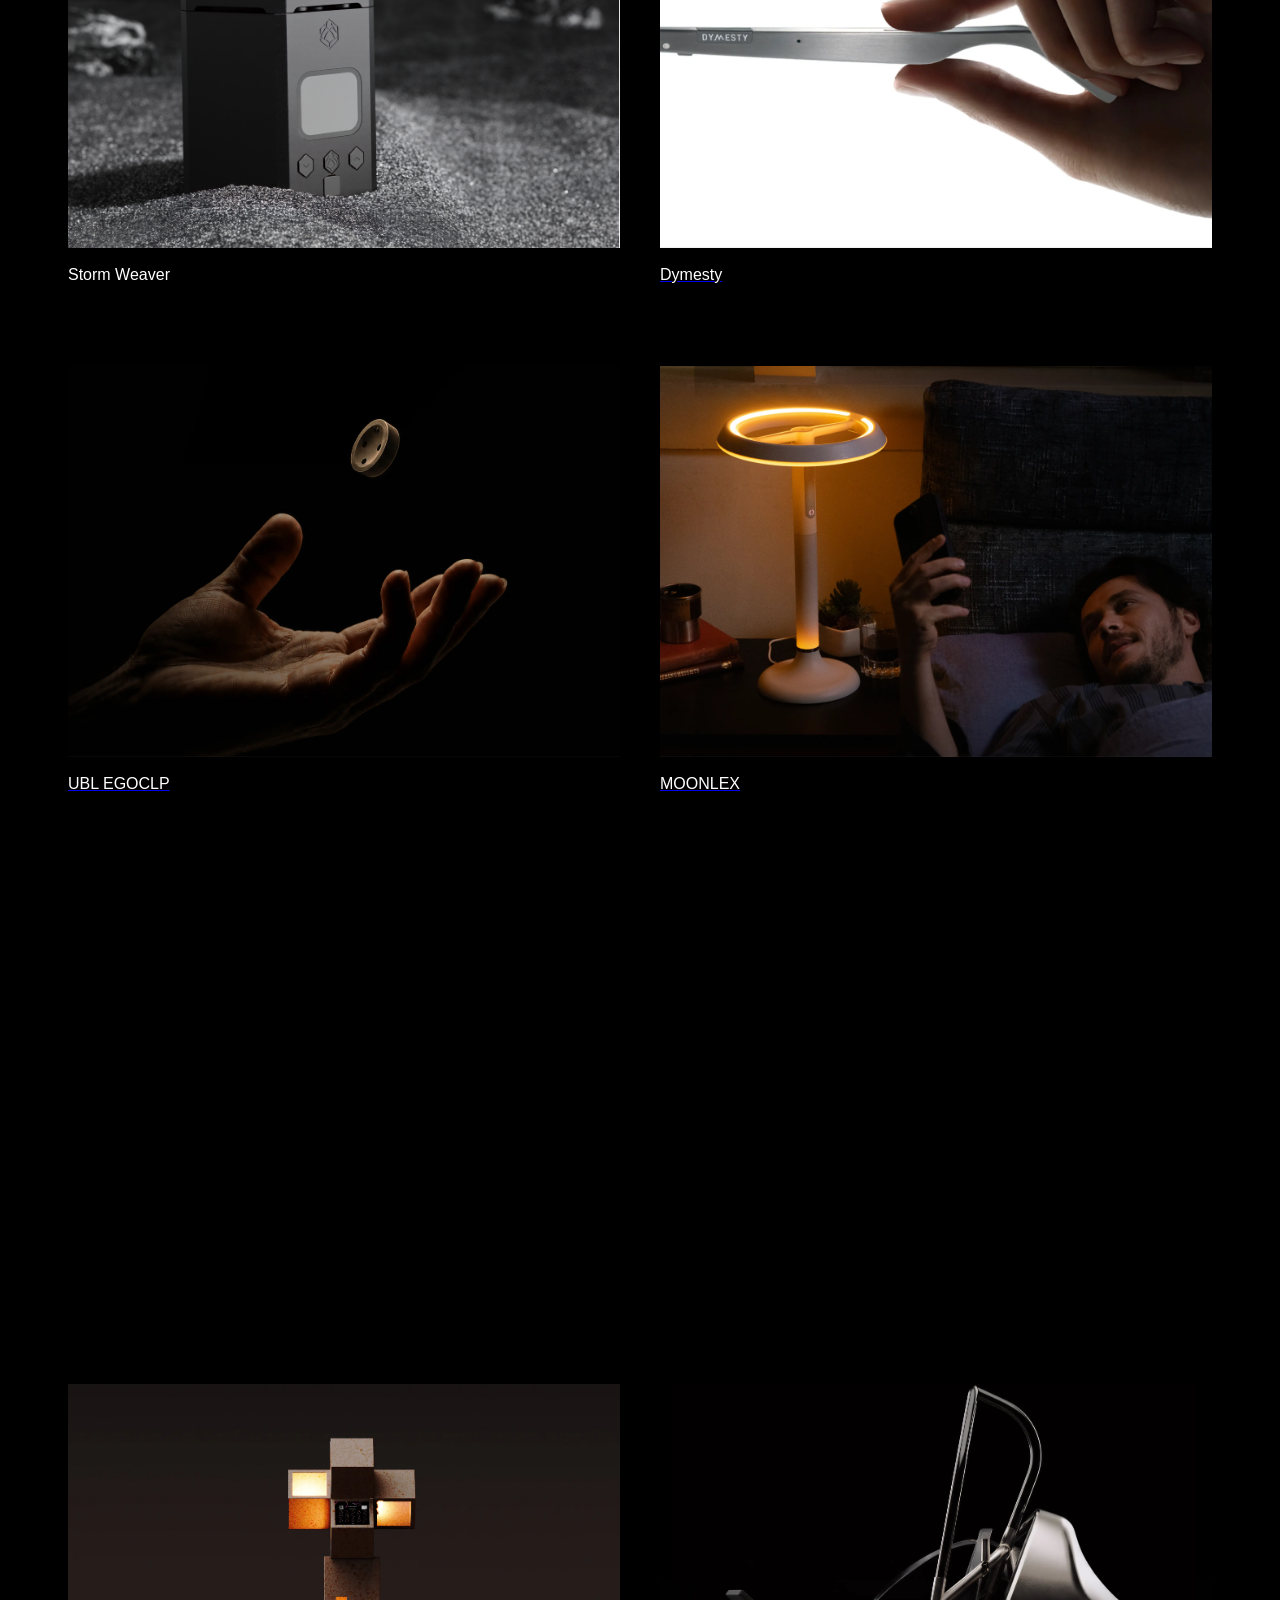
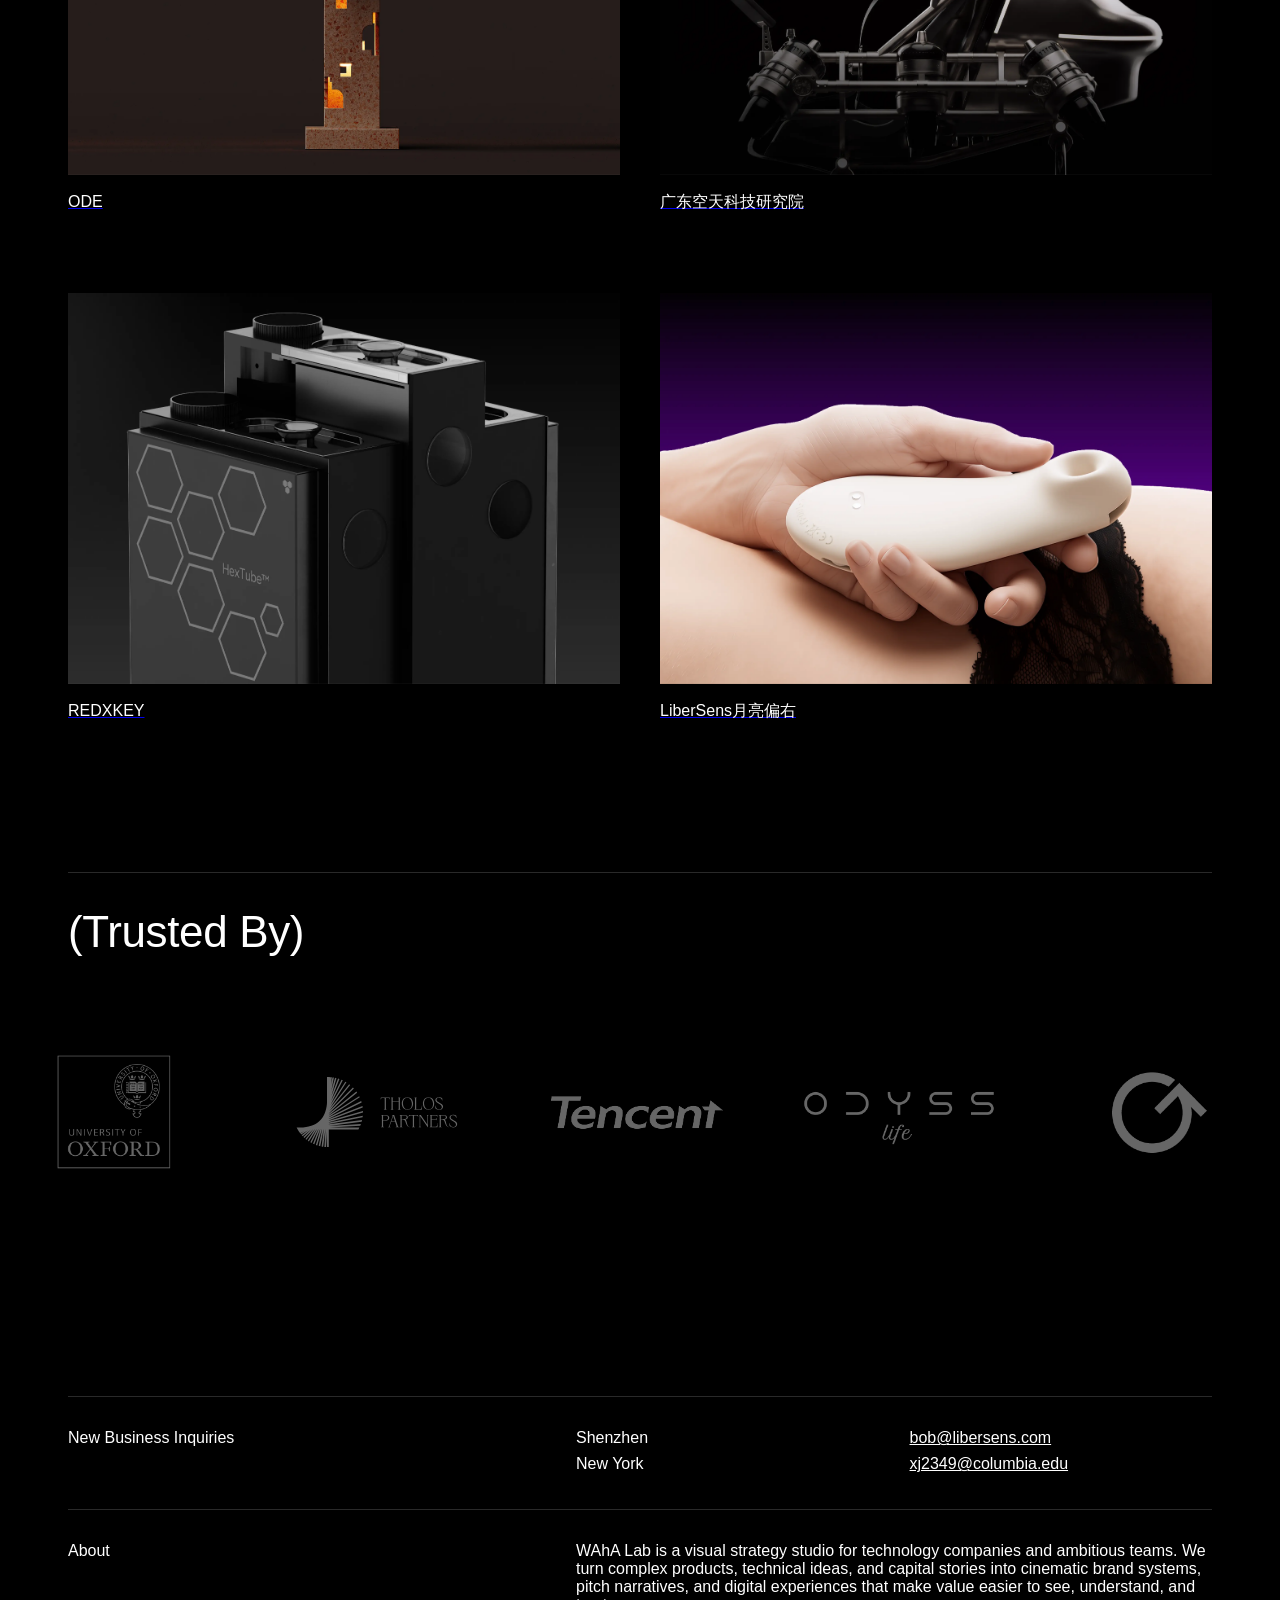
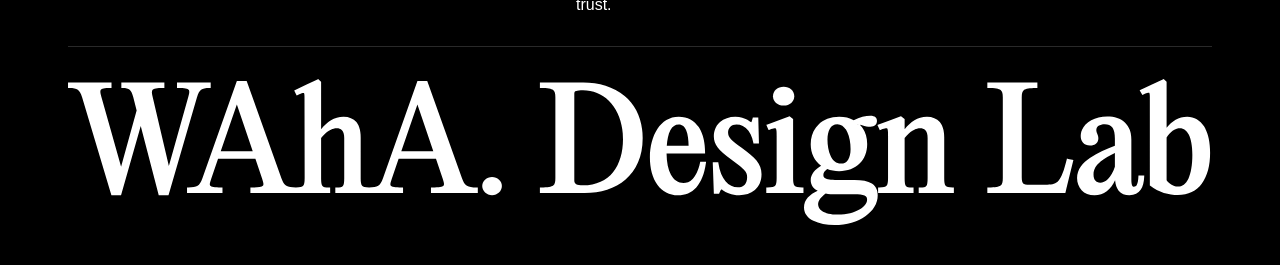
==== commit 223c8a2e: "Replace case images with compressed webp assets" ====
--- a/index.html
+++ b/index.html
@@ -102,39 +102,39 @@
                     <div class="work-label">Storm Weaver</div>
                 </div>
                 <a href="dymesty.html" class="work-item project-link">
-                    <img src="assets/case-images/dymesty/Dymesty-00.png" alt="Dymesty" class="work-image">
+                    <img src="assets/case-images/dymesty/Dymesty-00.webp" alt="Dymesty" class="work-image">
                     <div class="work-label">Dymesty</div>
                 </a>
                 <a href="ubl-egoclp.html" class="work-item project-link">
-                    <img src="assets/case-images/ublegoclp/UBL-00.png" alt="UBL EGOCLP" class="work-image">
+                    <img src="assets/case-images/ublegoclp/UBL-00.webp" alt="UBL EGOCLP" class="work-image">
                     <div class="work-label">UBL EGOCLP</div>
                 </a>
                 <a href="moonlex.html" class="work-item project-link">
-                    <img src="assets/case-images/moonlex/Moonlex-00.png" alt="MOONLEX" class="work-image">
+                    <img src="assets/case-images/moonlex/Moonlex-00.webp" alt="MOONLEX" class="work-image">
                     <div class="work-label">MOONLEX</div>
                 </a>
                 <a href="pawswing.html" class="work-item project-link">
-                    <img src="assets/case-images/pawswing/PawSwing-00.png" alt="PawSwing" class="work-image">
+                    <img src="assets/case-images/pawswing/PawSwing-00.webp" alt="PawSwing" class="work-image">
                     <div class="work-label">PawSwing</div>
                 </a>
                 <a href="timekettle.html" class="work-item project-link">
-                    <img src="assets/case-images/timekettle/timekettle-00.png" alt="Timekettle 时空壶" class="work-image">
+                    <img src="assets/case-images/timekettle/timekettle-00.webp" alt="Timekettle 时空壶" class="work-image">
                     <div class="work-label">Timekettle 时空壶</div>
                 </a>
                 <a href="ode.html" class="work-item project-link">
-                    <img src="assets/case-images/ode/ODE-00.png" alt="ODE" class="work-image">
+                    <img src="assets/case-images/ode/ODE-00.webp" alt="ODE" class="work-image">
                     <div class="work-label">ODE</div>
                 </a>
                 <a href="guangtiankejiyanjiuyuan.html" class="work-item project-link">
-                    <img src="assets/case-images/guangtiankejiyanjiuyuan/广东空天科技研究院-00.png" alt="广东空天科技研究院" class="work-image">
+                    <img src="assets/case-images/guangtiankejiyanjiuyuan/广东空天科技研究院-00.webp" alt="广东空天科技研究院" class="work-image">
                     <div class="work-label">广东空天科技研究院</div>
                 </a>
                 <a href="redxkey.html" class="work-item project-link">
-                    <img src="assets/case-images/redxkey/REDXKEY-00.png" alt="REDXKEY" class="work-image">
+                    <img src="assets/case-images/redxkey/REDXKEY-00.webp" alt="REDXKEY" class="work-image">
                     <div class="work-label">REDXKEY</div>
                 </a>
                 <a href="libersens-yueliang-pianyou.html" class="work-item project-link">
-                    <img src="assets/case-images/libersens/libersens-01.png" alt="LiberSens月亮偏右" class="work-image">
+                    <img src="assets/case-images/libersens/libersens-00.webp" alt="LiberSens月亮偏右" class="work-image">
                     <div class="work-label">LiberSens月亮偏右</div>
                 </a>
             </div>
--- a/style.css
+++ b/style.css
@@ -2882,13 +2882,13 @@
     width: calc(100% - 136px);
     margin: 24.9px 68px 0;
     display: grid;
-    grid-template-columns: 675px minmax(0, 673.73px);
-    justify-content: space-between;
+    grid-template-columns: repeat(2, minmax(0, 1fr));
+    gap: 32px;
     align-items: start;
 }
 
 .case-intro-main h1 {
-    width: 655px;
+    width: 100%;
     font-family: 'PingFang SC', 'Noto Sans SC', -apple-system, BlinkMacSystemFont, sans-serif;
     font-size: 47.7px;
     line-height: 60px;
@@ -2923,7 +2923,7 @@
 }
 
 .case-intro-copy {
-    width: 673.73px;
+    width: 100%;
     font-family: 'PingFang SC', 'Noto Sans SC', -apple-system, BlinkMacSystemFont, sans-serif;
     font-size: 31.3px;
     line-height: 45.38px;
@@ -2987,8 +2987,24 @@
 }
 
 .case-footer {
-    margin-top: 274px;
+    margin-top: 200px;
     padding: 0 68px;
+}
+
+@media screen and (min-width: 768px) {
+    .footer.case-footer {
+        width: 100%;
+        max-width: 1920px;
+        margin-left: auto !important;
+        margin-right: auto !important;
+        padding-left: 68px !important;
+        padding-right: 68px !important;
+        box-sizing: border-box !important;
+    }
+
+    .footer.case-footer .footer-section {
+        max-width: none;
+    }
 }
 
 @media screen and (min-width: 1921px) {
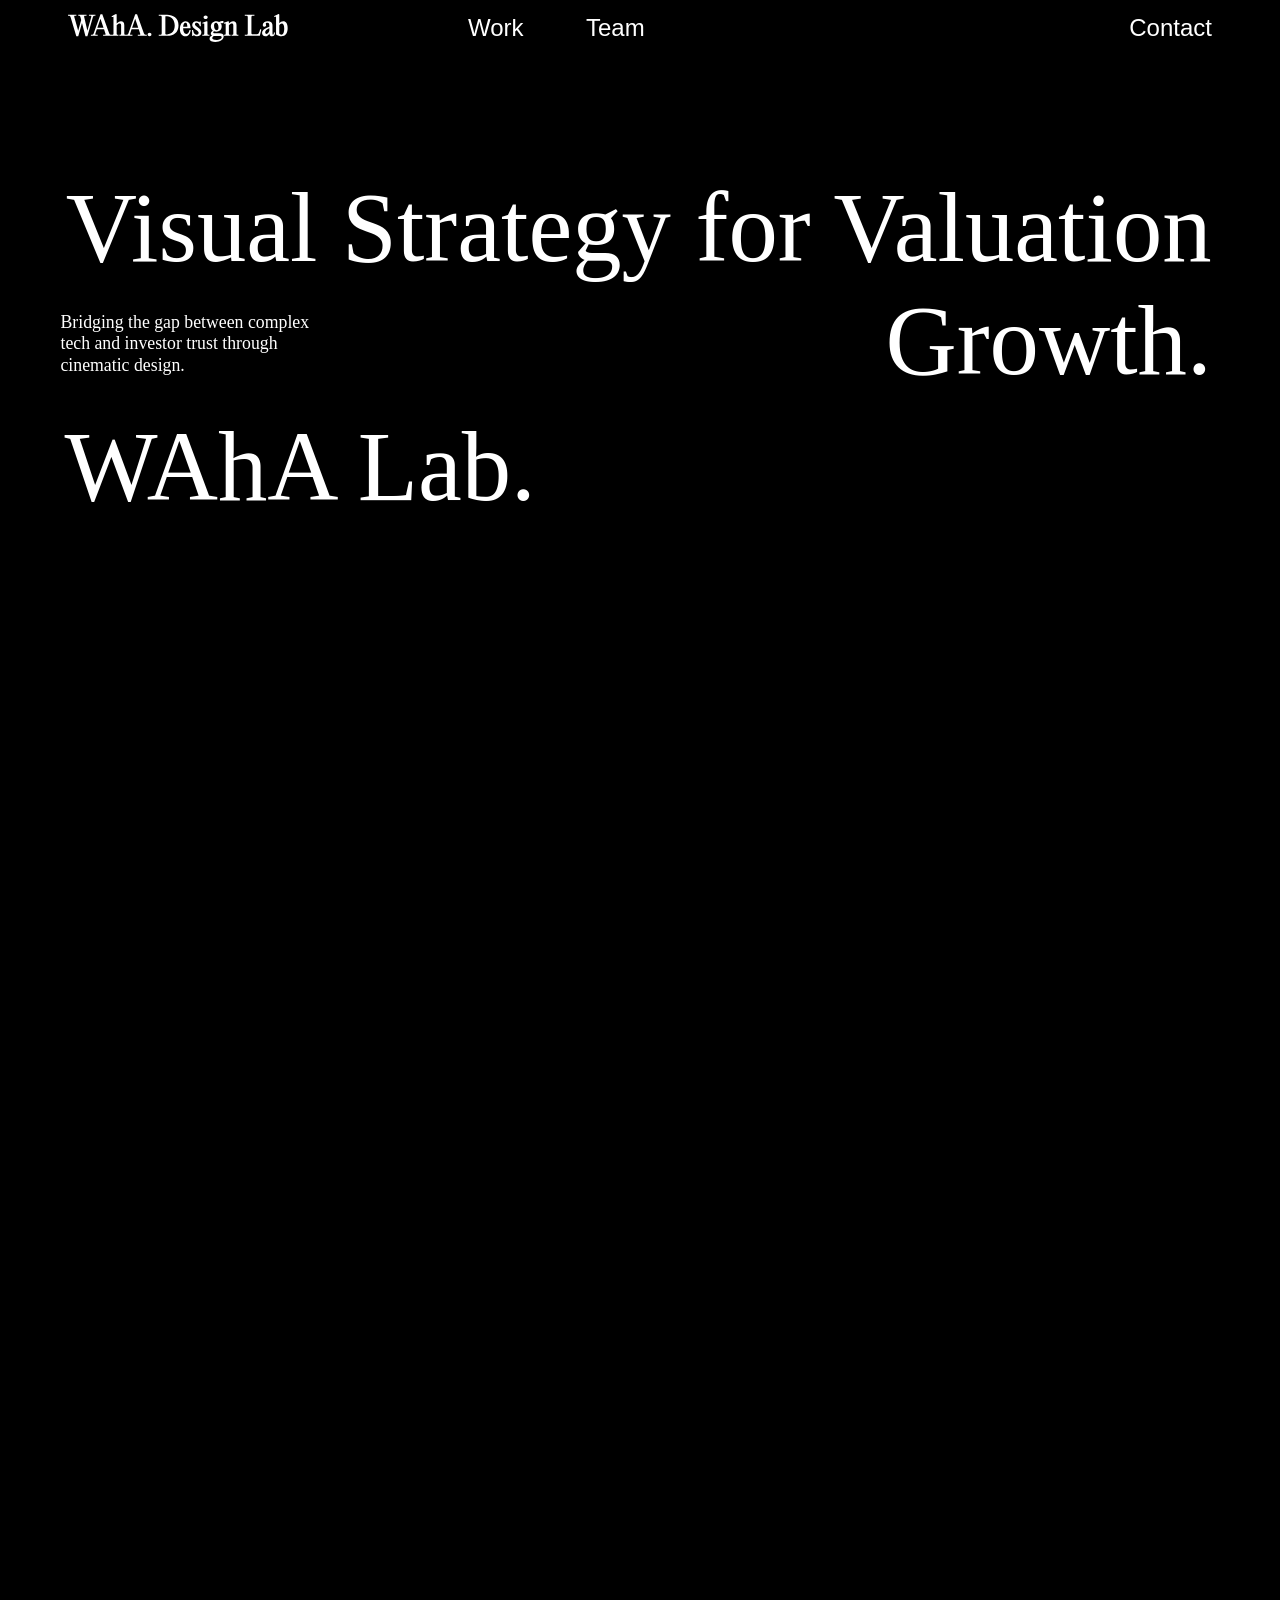
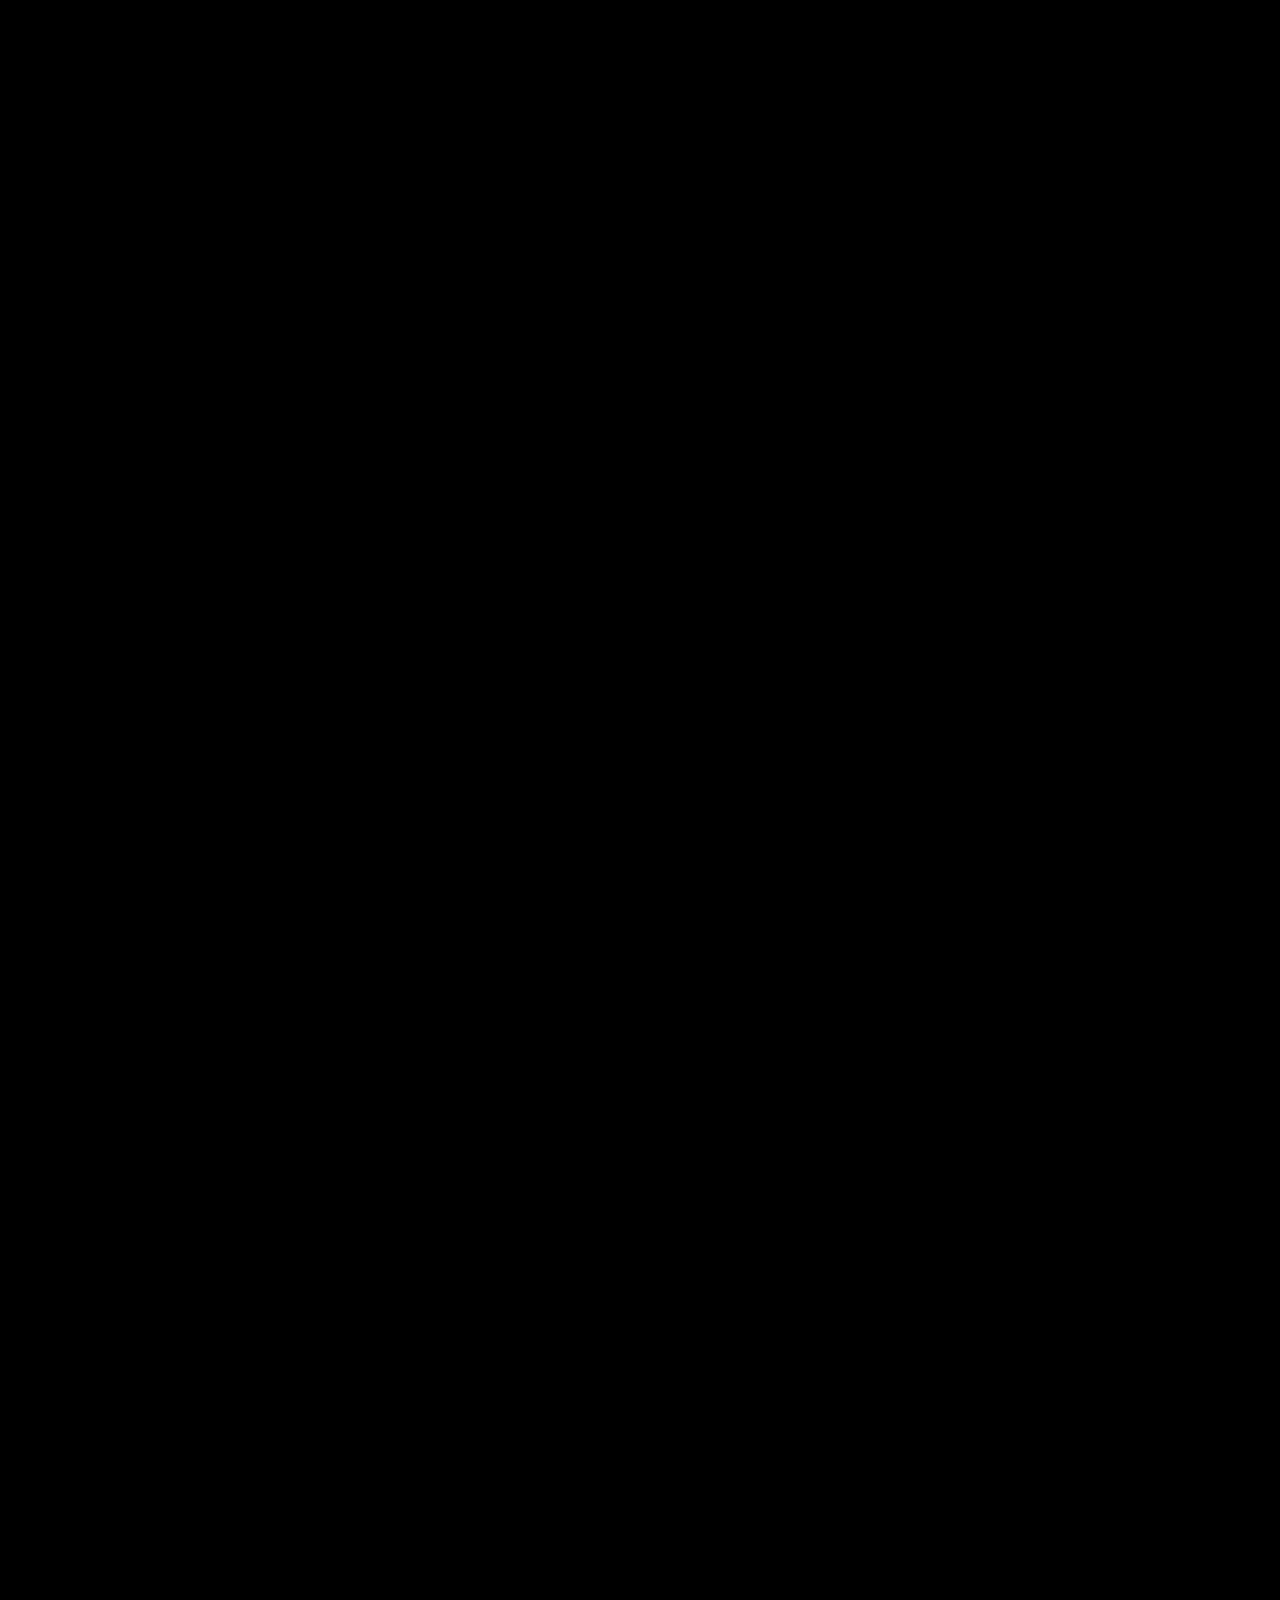
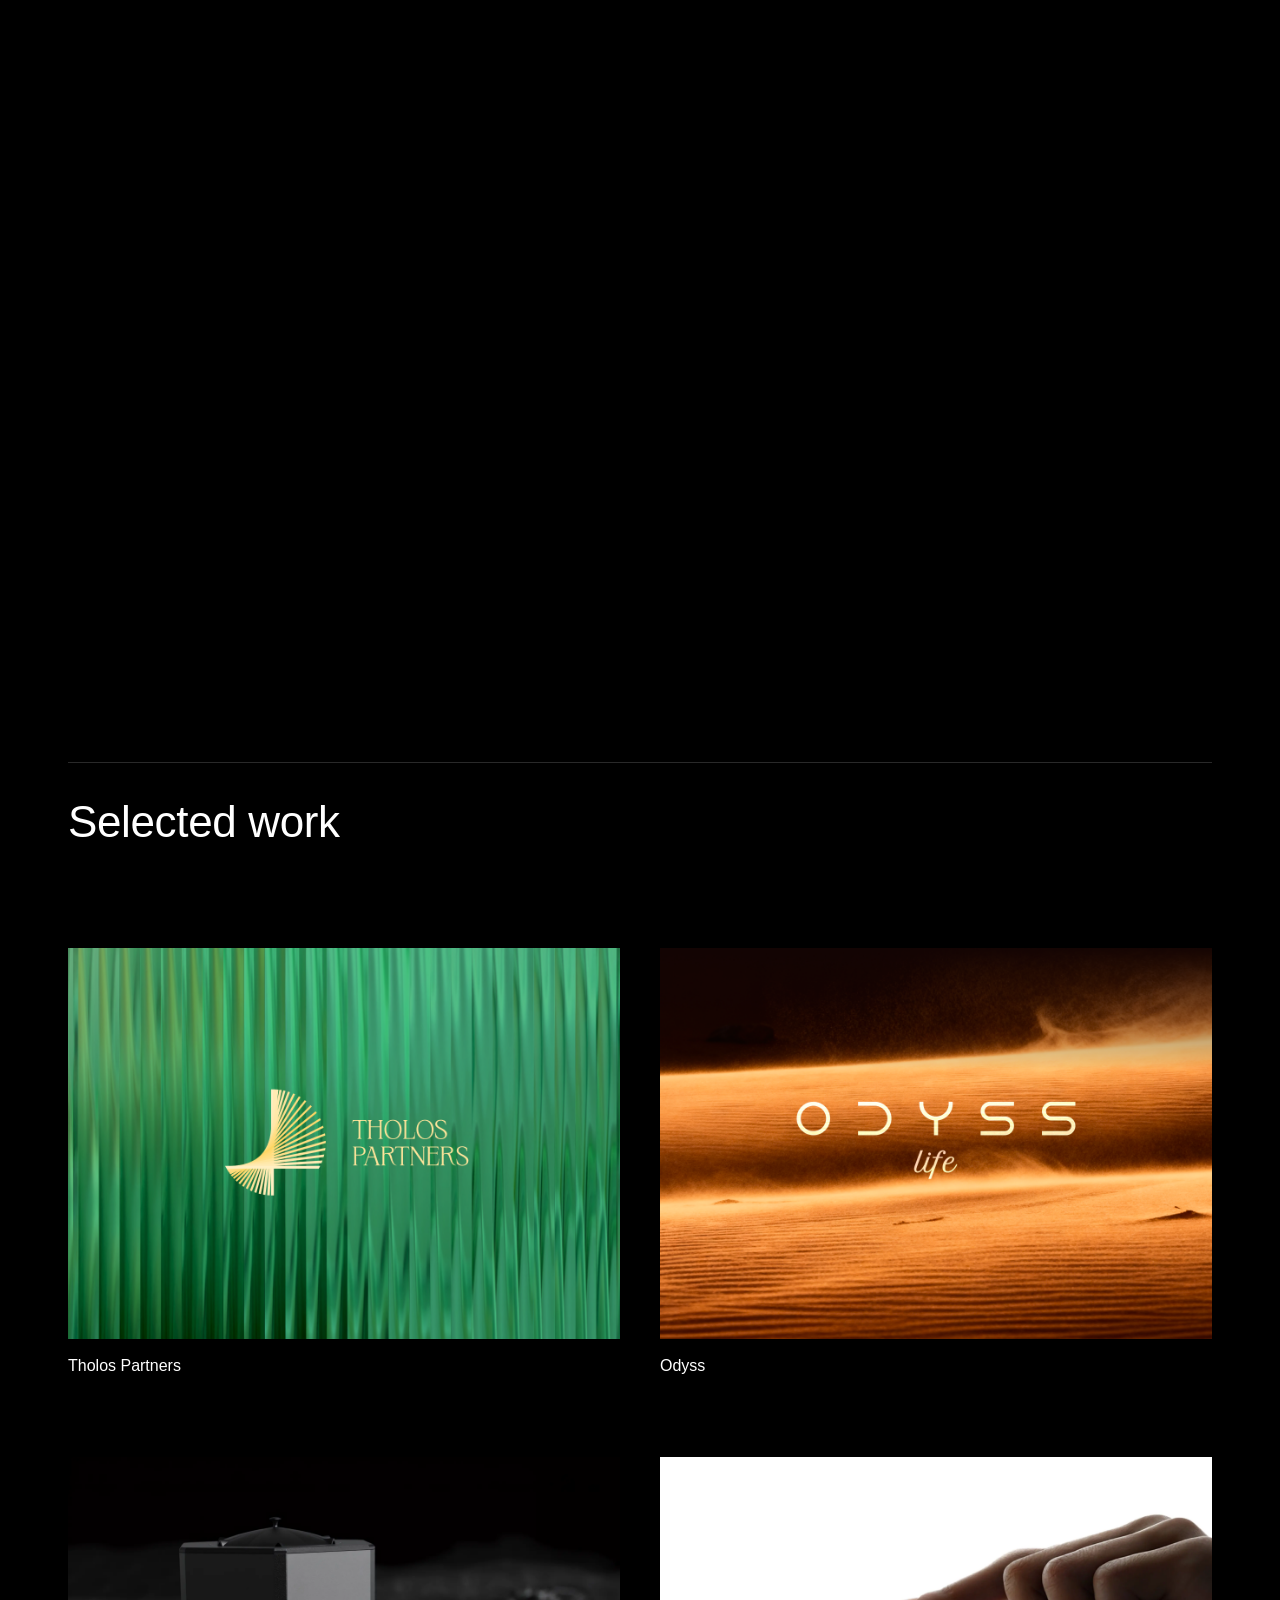
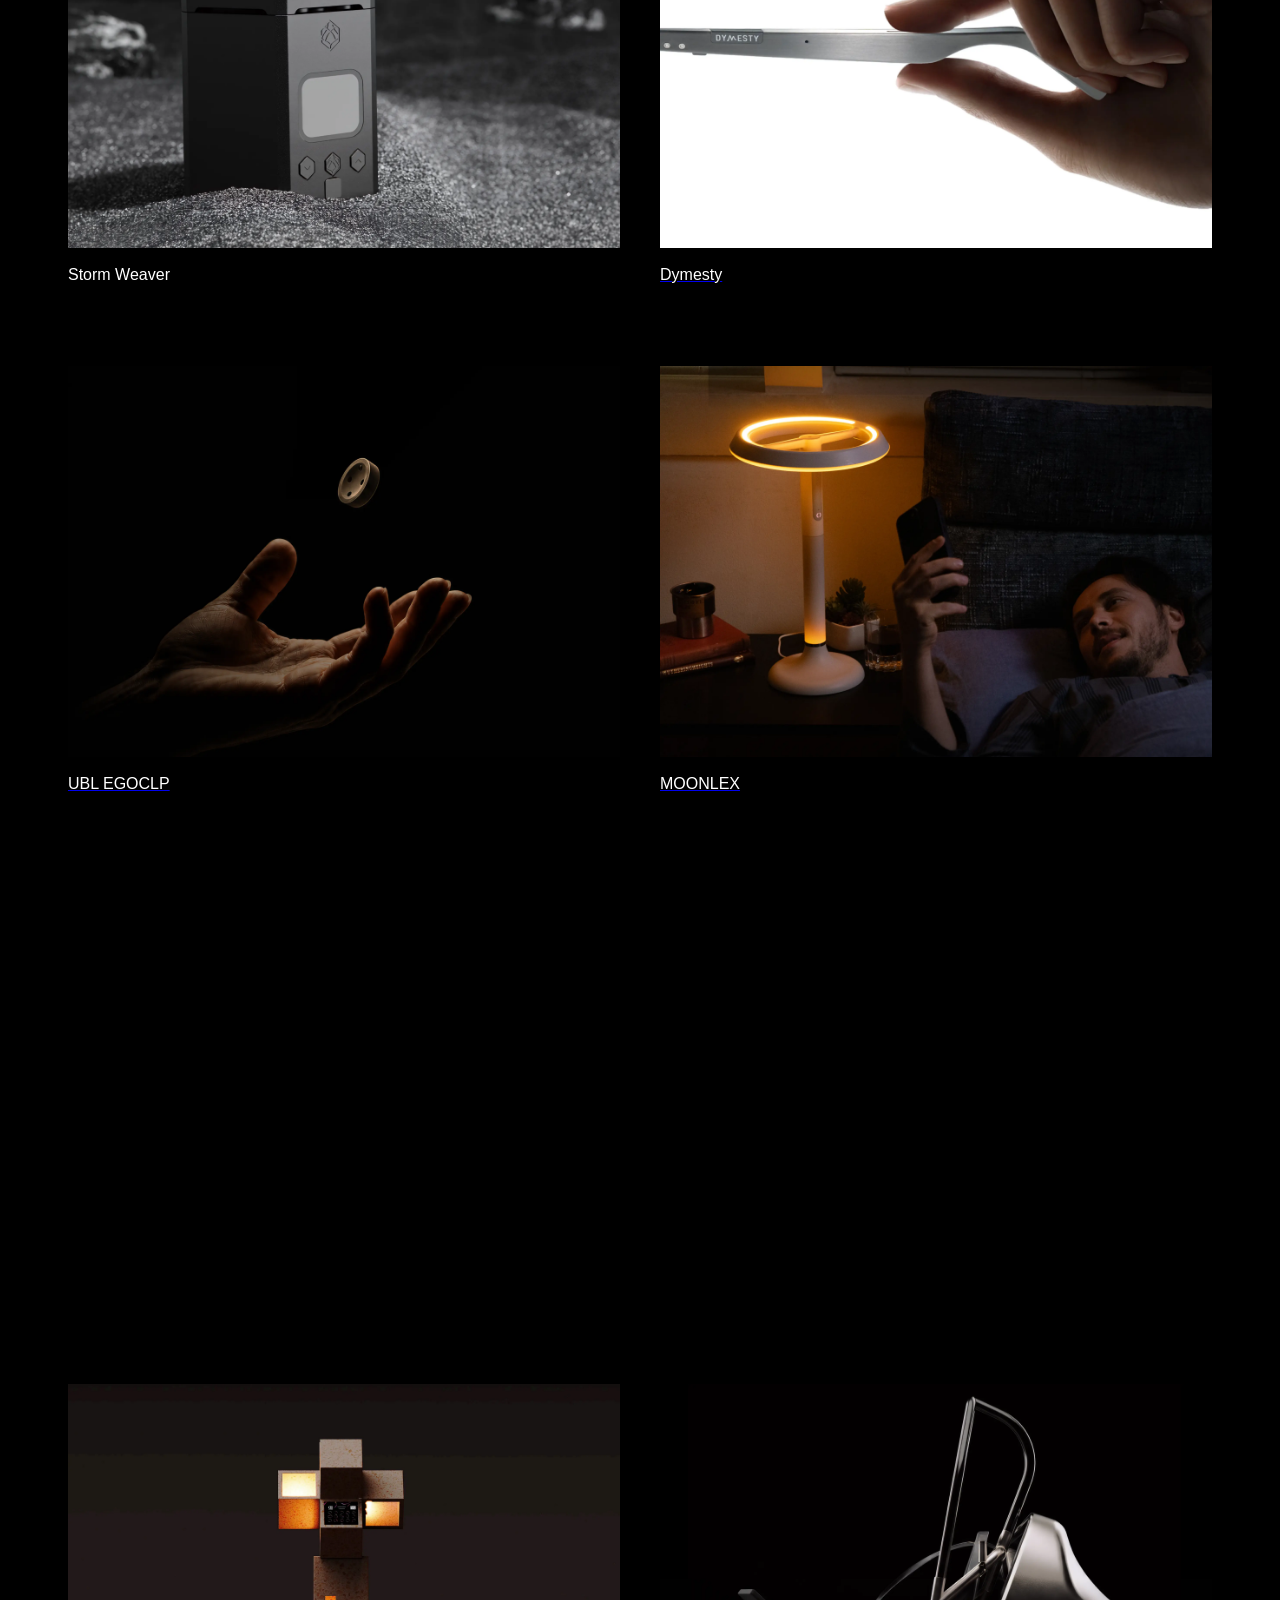
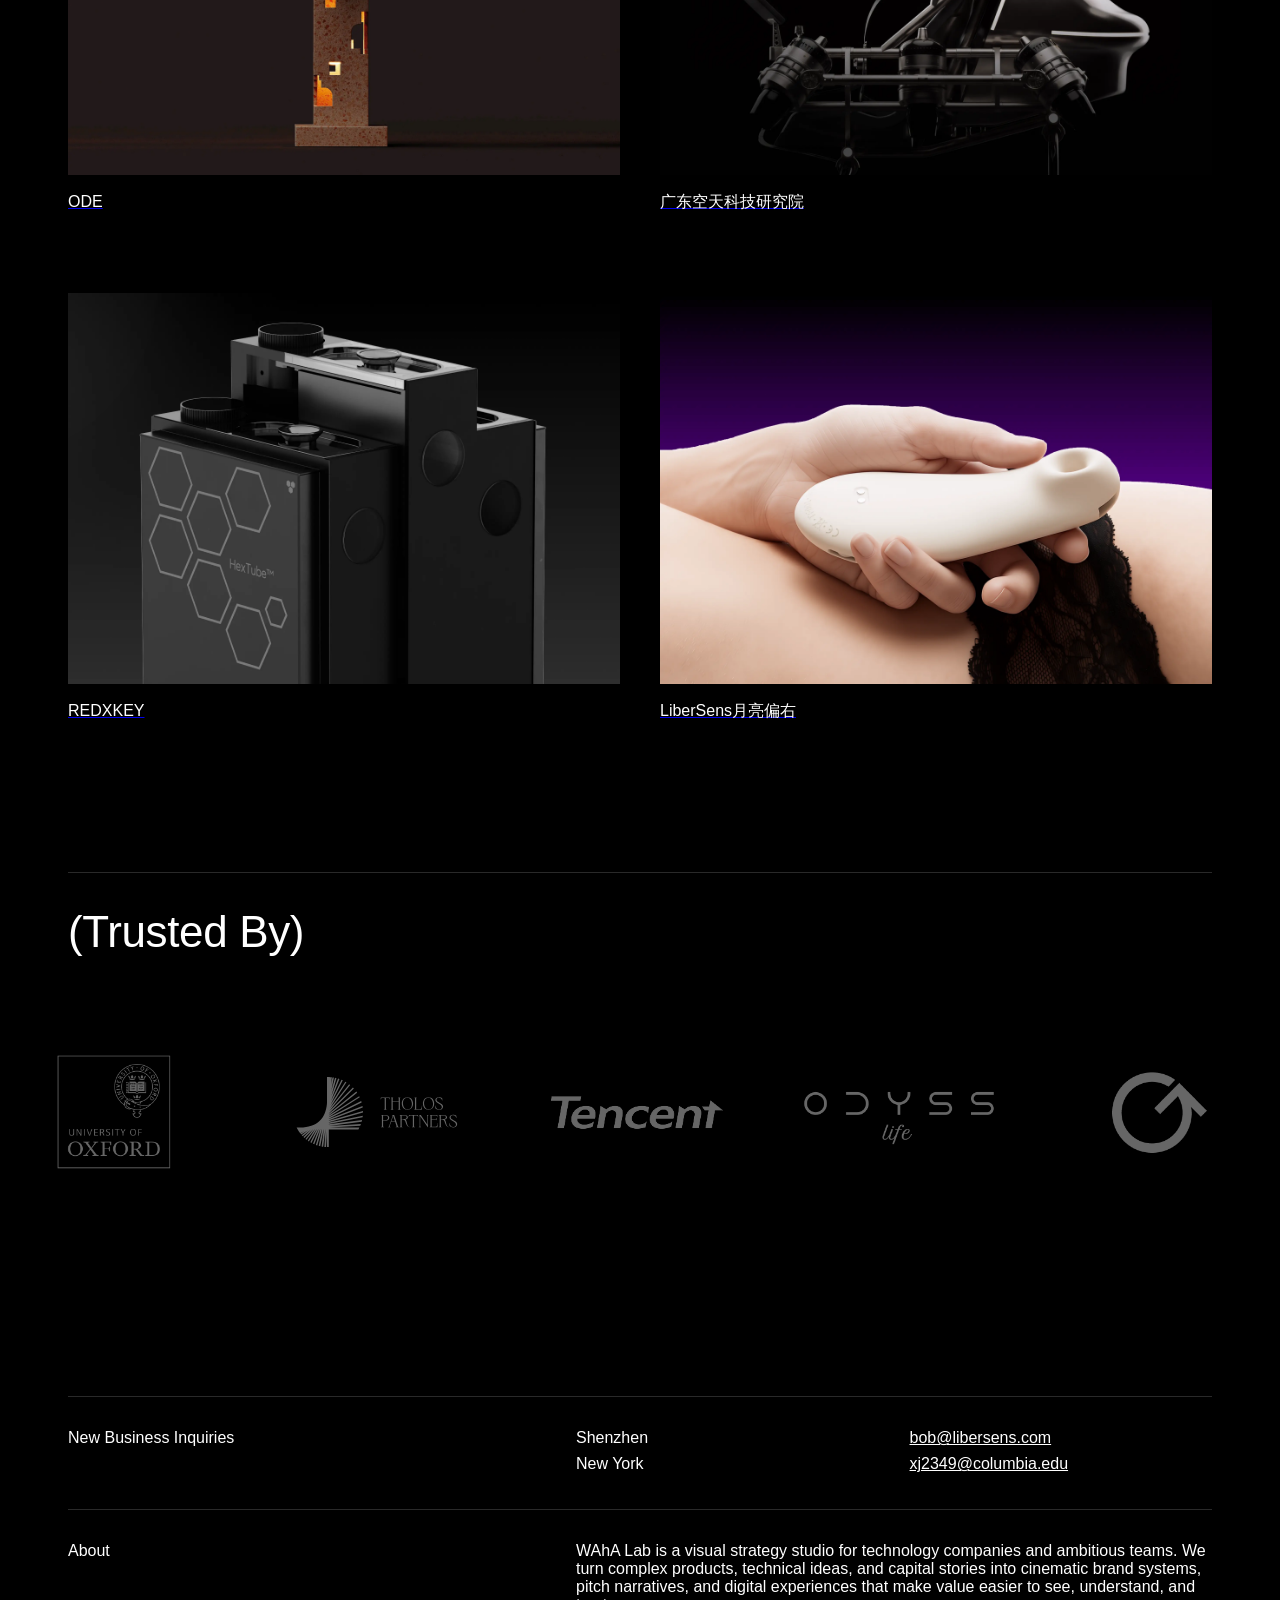
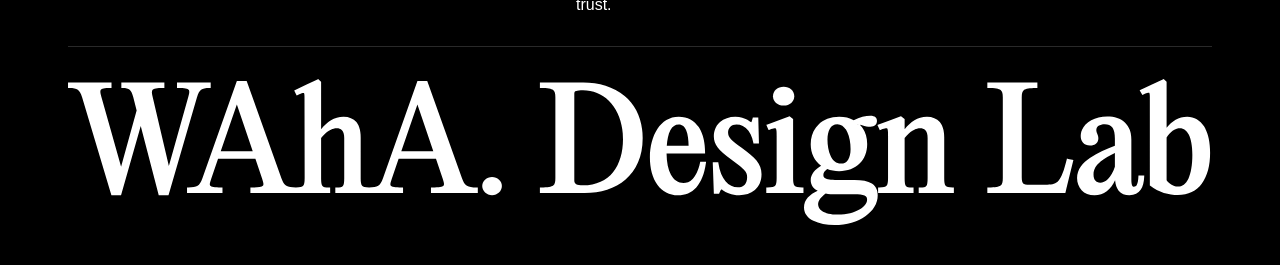
==== commit a8699f92: "Update homepage project images" ====
--- a/index.html
+++ b/index.html
@@ -98,43 +98,43 @@
                     <div class="work-label">Odyss</div>
                 </div>
                 <div class="work-item">
-                    <img src="assets/Storm Weaver.png" alt="Storm Weaver" class="work-image">
+                    <img src="assets/homepage-images/Storm Weaver.webp" alt="Storm Weaver" class="work-image">
                     <div class="work-label">Storm Weaver</div>
                 </div>
                 <a href="dymesty.html" class="work-item project-link">
-                    <img src="assets/case-images/dymesty/Dymesty-00.webp" alt="Dymesty" class="work-image">
+                    <img src="assets/homepage-images/Dymesty.webp" alt="Dymesty" class="work-image">
                     <div class="work-label">Dymesty</div>
                 </a>
                 <a href="ubl-egoclp.html" class="work-item project-link">
-                    <img src="assets/case-images/ublegoclp/UBL-00.webp" alt="UBL EGOCLP" class="work-image">
+                    <img src="assets/homepage-images/UBL EGOCLP.webp" alt="UBL EGOCLP" class="work-image">
                     <div class="work-label">UBL EGOCLP</div>
                 </a>
                 <a href="moonlex.html" class="work-item project-link">
-                    <img src="assets/case-images/moonlex/Moonlex-00.webp" alt="MOONLEX" class="work-image">
+                    <img src="assets/homepage-images/MOONLEX.webp" alt="MOONLEX" class="work-image">
                     <div class="work-label">MOONLEX</div>
                 </a>
                 <a href="pawswing.html" class="work-item project-link">
-                    <img src="assets/case-images/pawswing/PawSwing-00.webp" alt="PawSwing" class="work-image">
+                    <img src="assets/homepage-images/PawSwing.webp" alt="PawSwing" class="work-image">
                     <div class="work-label">PawSwing</div>
                 </a>
                 <a href="timekettle.html" class="work-item project-link">
-                    <img src="assets/case-images/timekettle/timekettle-00.webp" alt="Timekettle 时空壶" class="work-image">
+                    <img src="assets/homepage-images/Tinmekettle时空壶.webp" alt="Timekettle 时空壶" class="work-image">
                     <div class="work-label">Timekettle 时空壶</div>
                 </a>
                 <a href="ode.html" class="work-item project-link">
-                    <img src="assets/case-images/ode/ODE-00.webp" alt="ODE" class="work-image">
+                    <img src="assets/homepage-images/ODE.webp" alt="ODE" class="work-image">
                     <div class="work-label">ODE</div>
                 </a>
                 <a href="guangtiankejiyanjiuyuan.html" class="work-item project-link">
-                    <img src="assets/case-images/guangtiankejiyanjiuyuan/广东空天科技研究院-00.webp" alt="广东空天科技研究院" class="work-image">
+                    <img src="assets/homepage-images/广东空天科技研究院.webp" alt="广东空天科技研究院" class="work-image">
                     <div class="work-label">广东空天科技研究院</div>
                 </a>
                 <a href="redxkey.html" class="work-item project-link">
-                    <img src="assets/case-images/redxkey/REDXKEY-00.webp" alt="REDXKEY" class="work-image">
+                    <img src="assets/homepage-images/REDXKEY.webp" alt="REDXKEY" class="work-image">
                     <div class="work-label">REDXKEY</div>
                 </a>
                 <a href="libersens-yueliang-pianyou.html" class="work-item project-link">
-                    <img src="assets/case-images/libersens/libersens-00.webp" alt="LiberSens月亮偏右" class="work-image">
+                    <img src="assets/homepage-images/LiberSens月亮偏右.webp" alt="LiberSens月亮偏右" class="work-image">
                     <div class="work-label">LiberSens月亮偏右</div>
                 </a>
             </div>
--- a/style.css
+++ b/style.css
@@ -1397,7 +1397,7 @@
     width: 100%;
     height: clamp(520px, 66.66vw, 960px);
     margin-top: 266px;
-    background: #bcbcbc url('assets/team-hero.png') center center / cover no-repeat;
+    background: #bcbcbc url('assets/team-hero-waha-design-lab.jpg') center center / cover no-repeat;
 }
 
 .team-page-figma .team-partners {
@@ -2381,7 +2381,7 @@
 .project-link:hover .work-image,
 .project-link:hover .work-page-image {
     opacity: 0.82;
-    transform: scale(0.992);
+    transform: scale(1.015);
 }
 
 .featured-work-card {
@@ -2490,7 +2490,7 @@
 .featured-work-card:hover .featured-work-image,
 .work-page-card:hover .work-page-image {
     opacity: 0.82;
-    transform: scale(0.992);
+    transform: scale(1.015);
 }
 
 .work-footer {
@@ -2876,6 +2876,8 @@
     height: 100%;
     display: block;
     object-fit: cover;
+    transform: scale(1.025);
+    transform-origin: center center;
 }
 
 .case-intro {
@@ -2960,10 +2962,13 @@
     height: auto;
     display: block;
     object-fit: contain;
+    transform: scale(1.025);
+    transform-origin: center center;
 }
 
 .case-media-contain img {
     object-fit: contain;
+    transform: scale(1.04);
 }
 
 .case-media-white {
